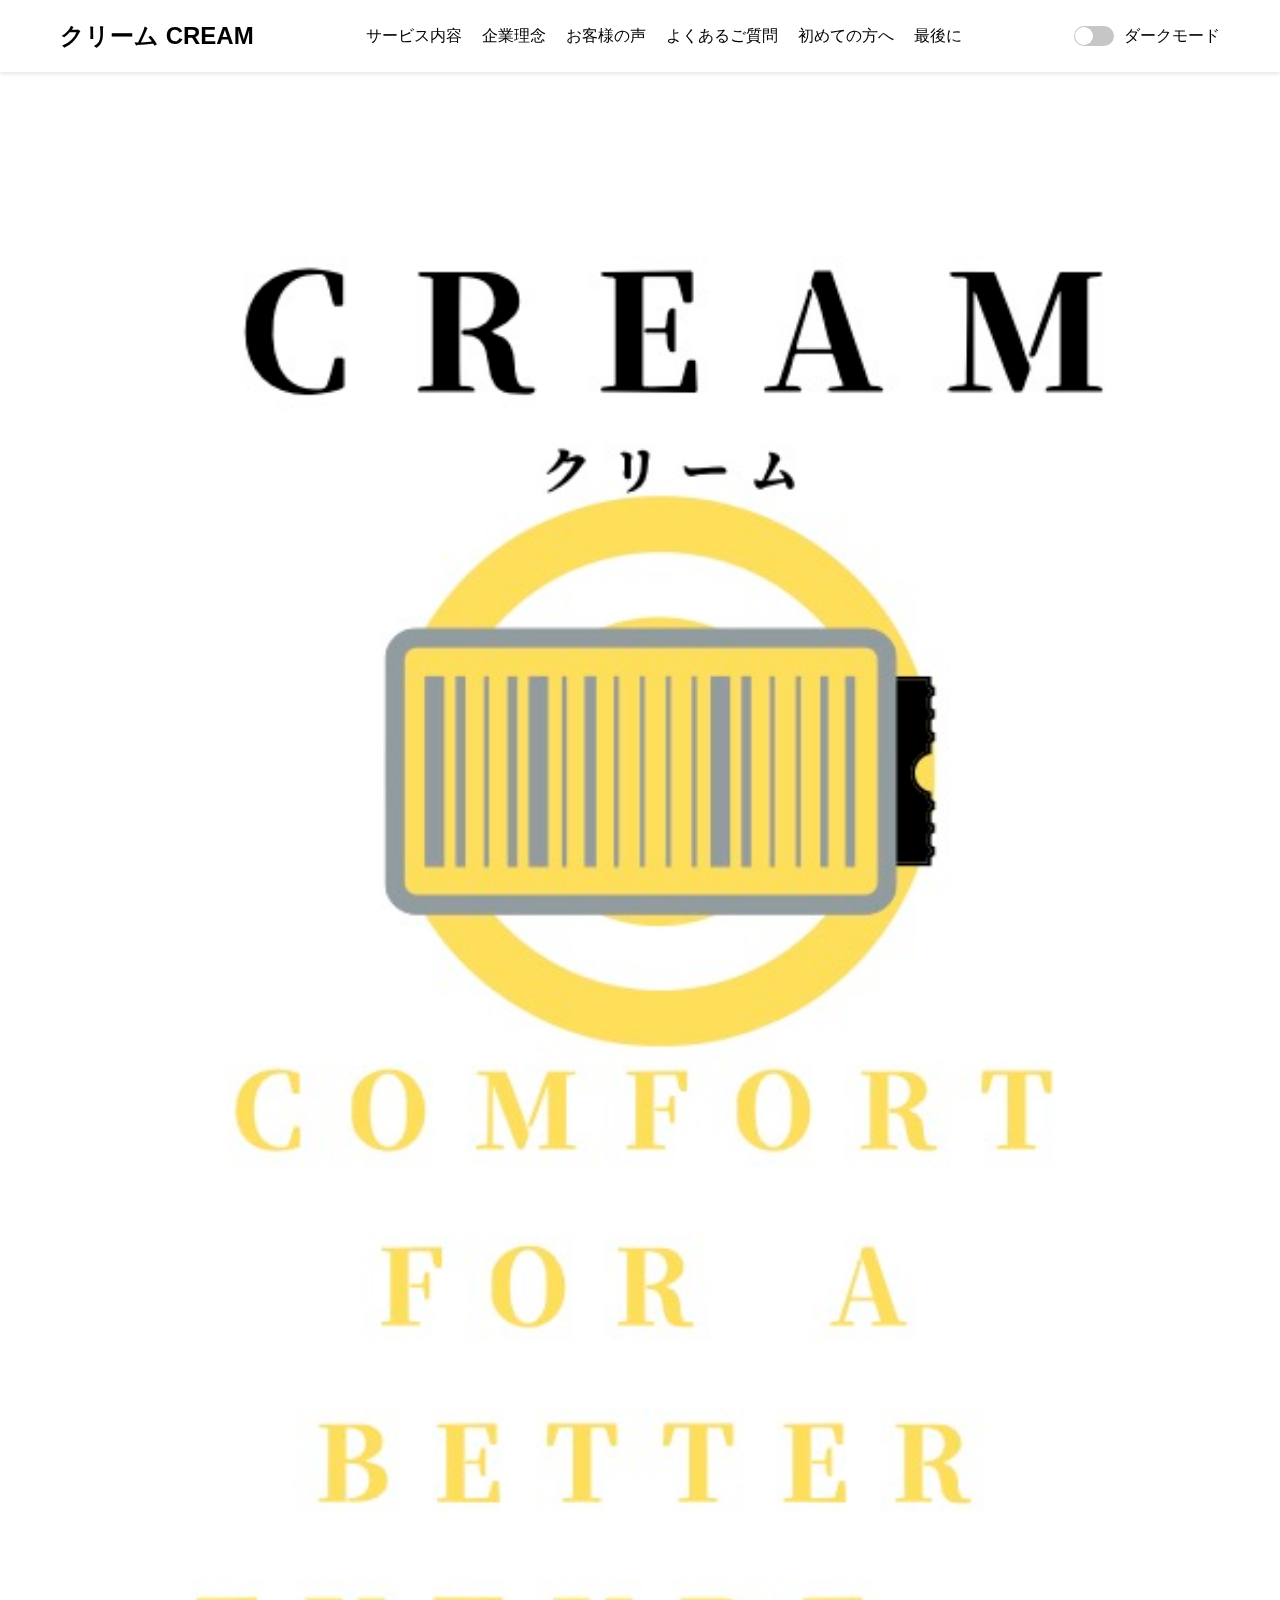
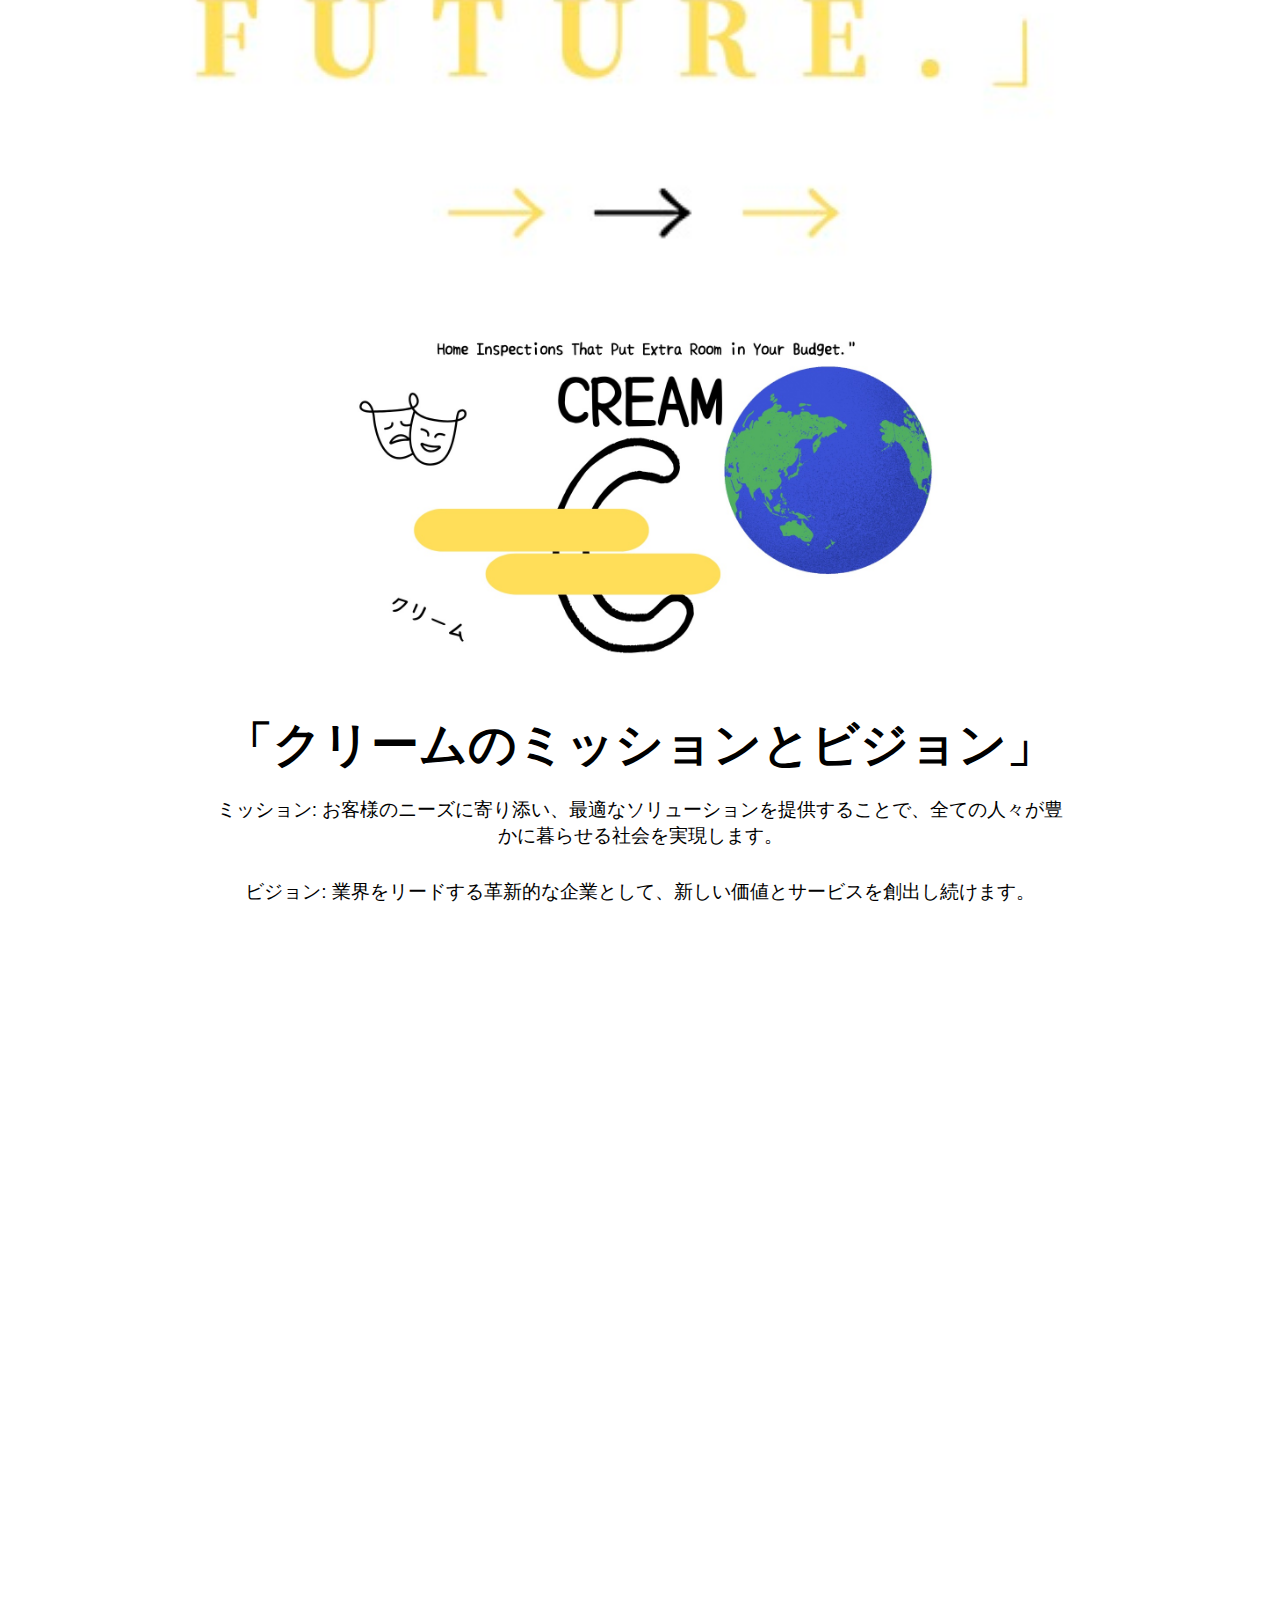
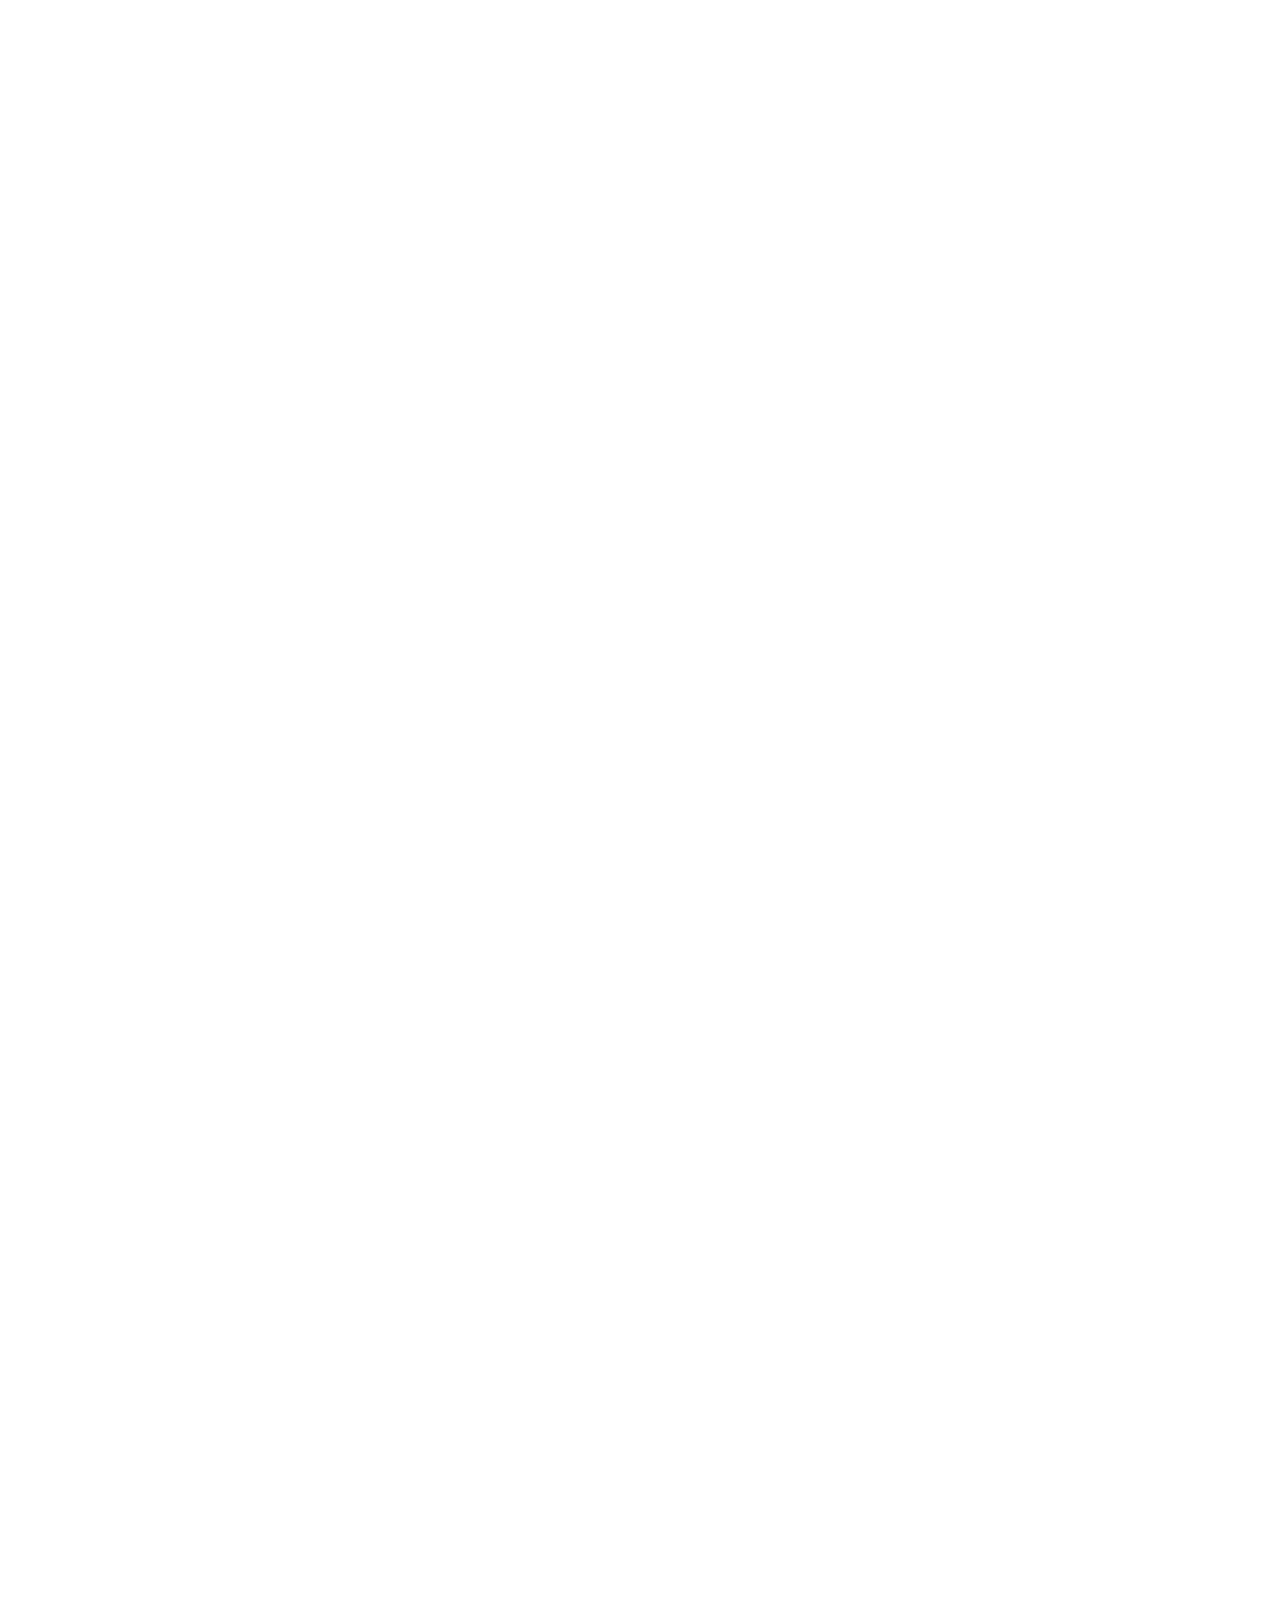
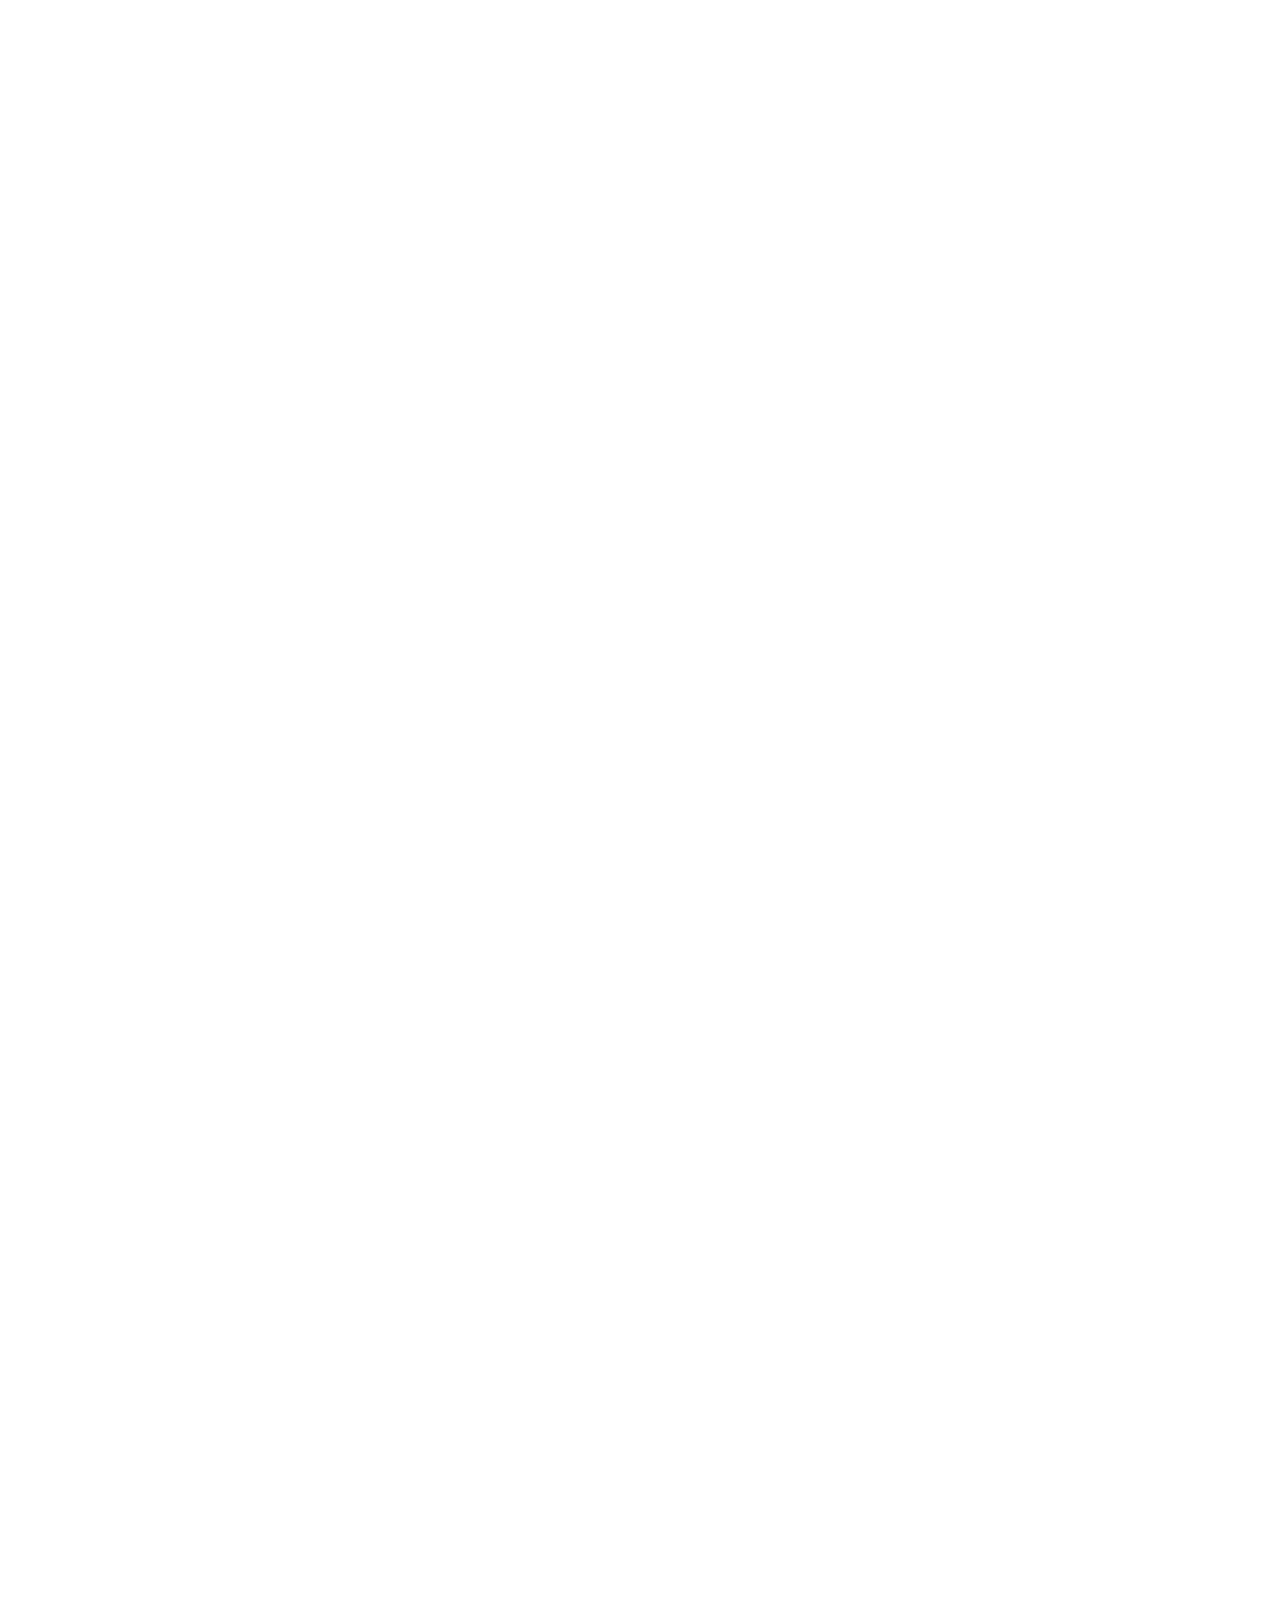
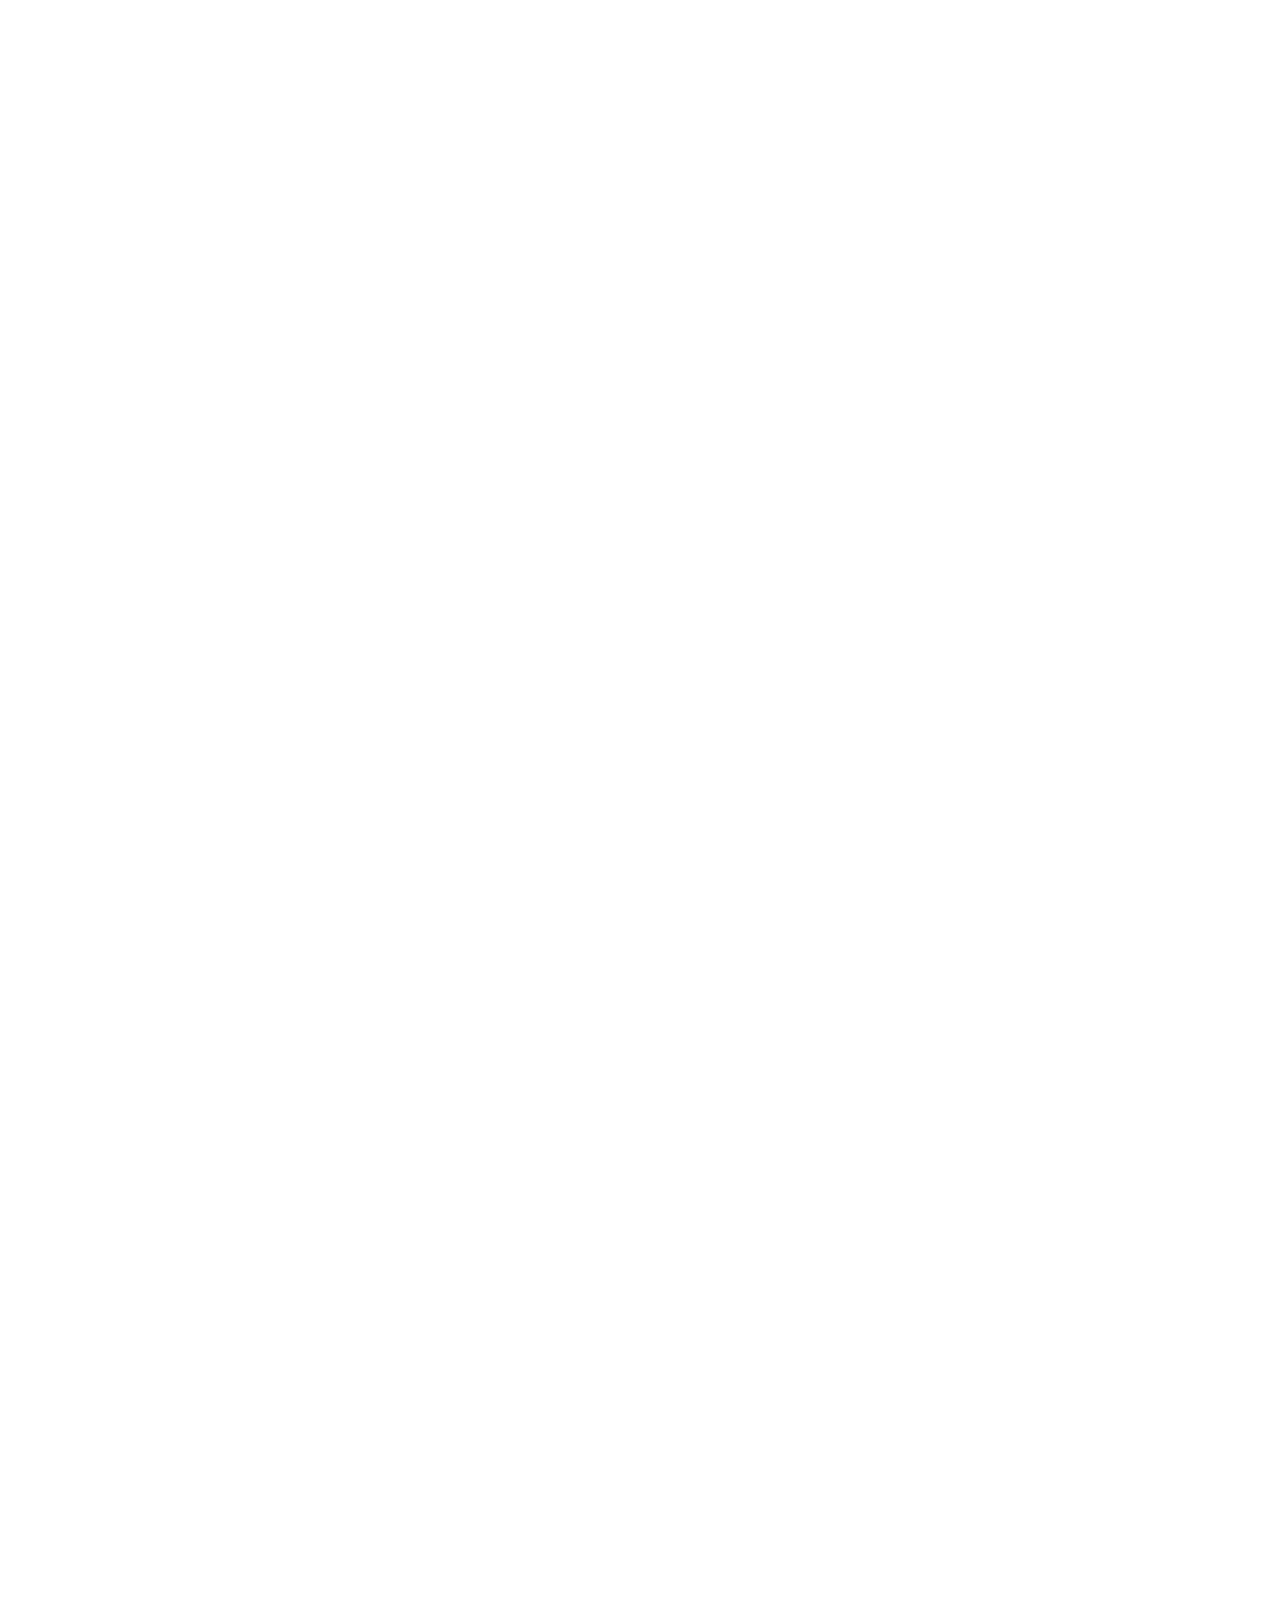
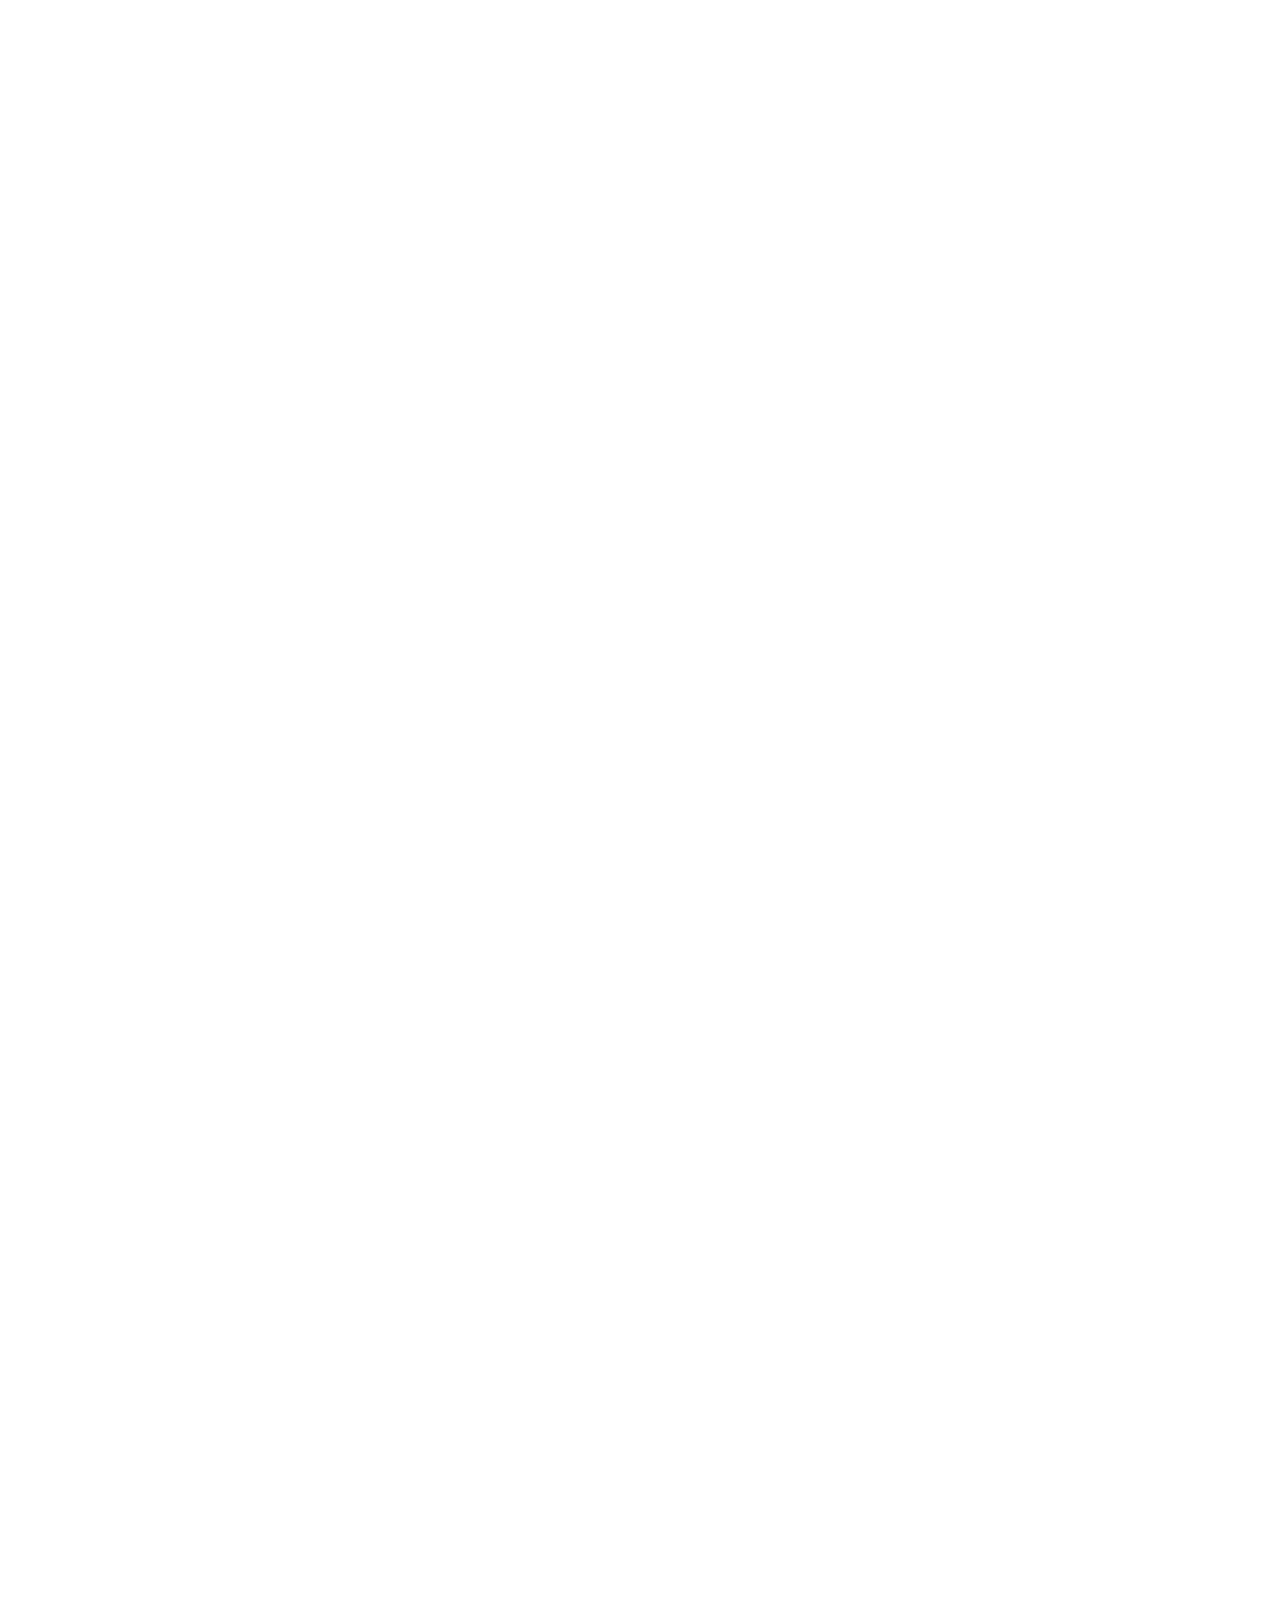
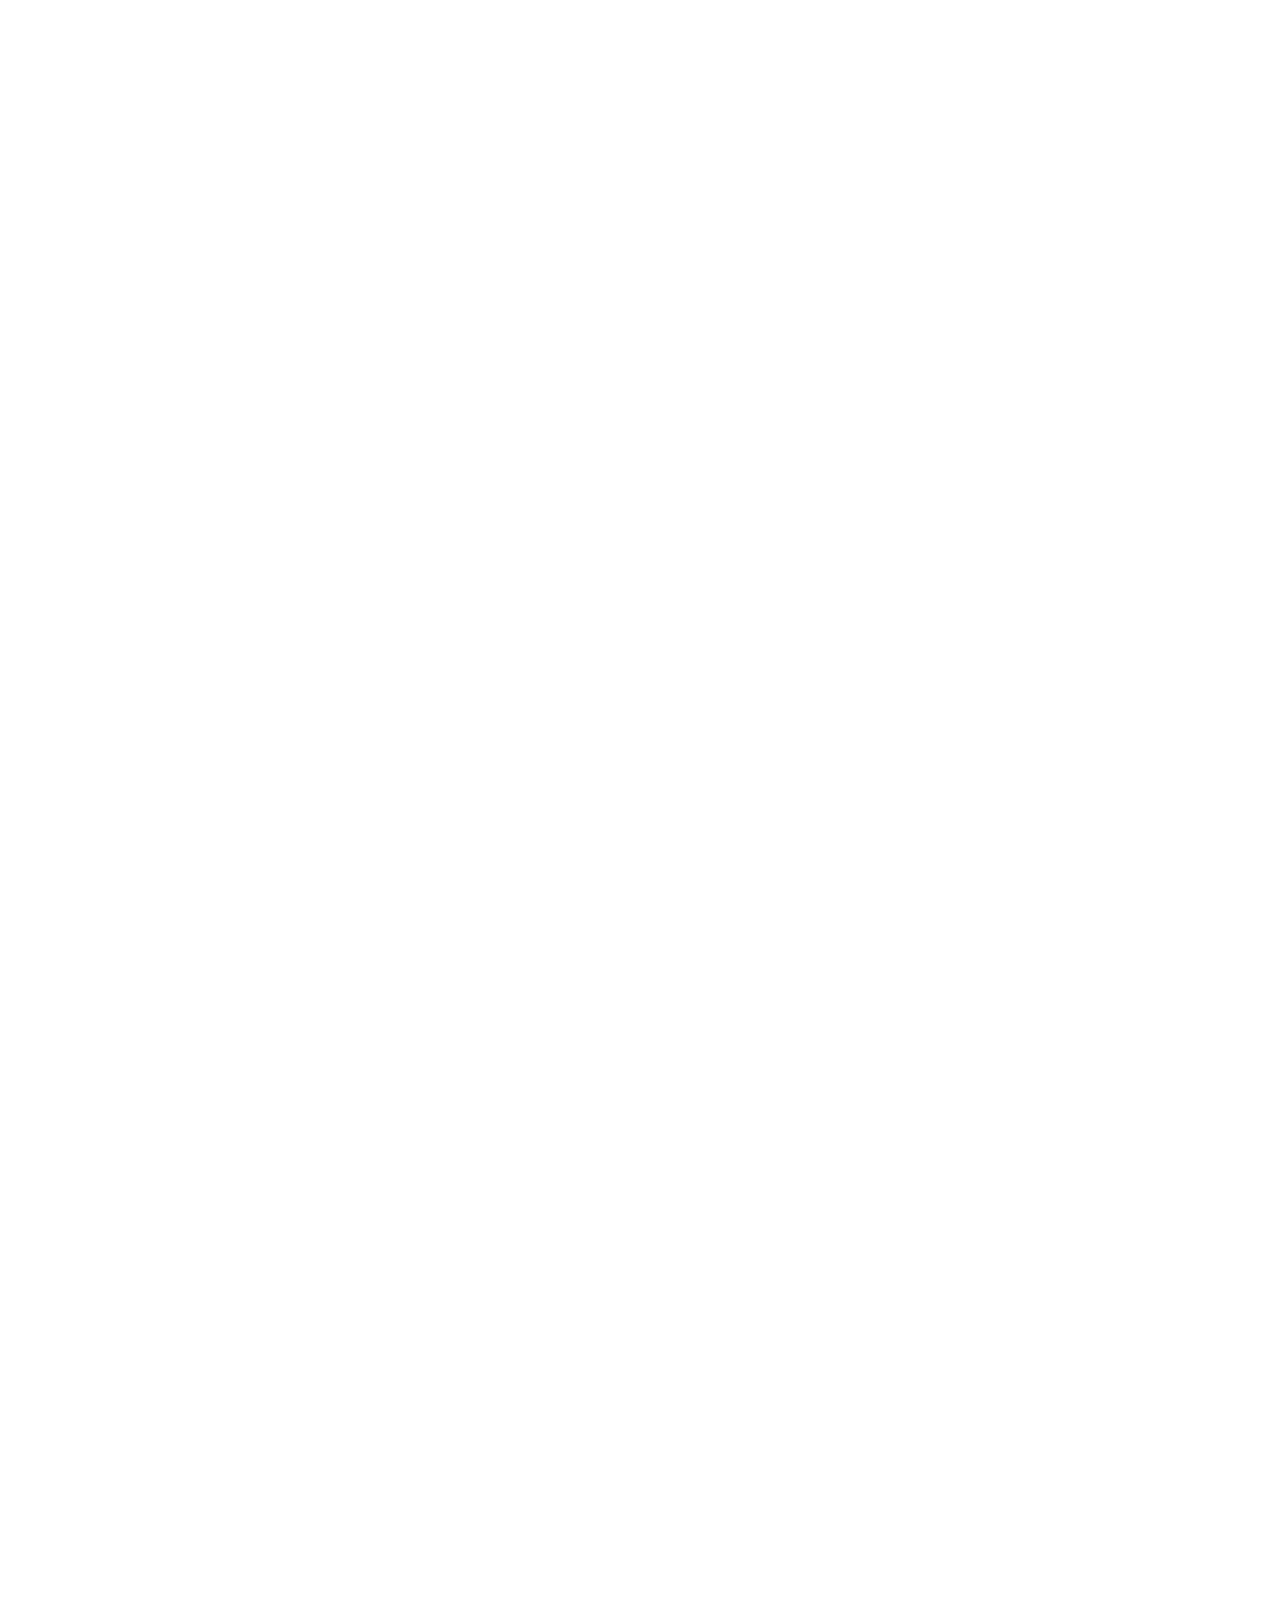
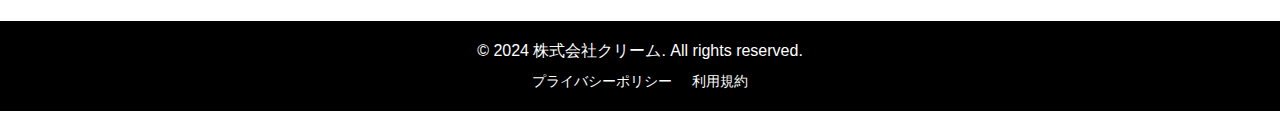
==== index.html @ 5f54b0e0 "Update index.html" ====
<!DOCTYPE html>
<html lang="ja">
<head>
    <meta charset="UTF-8">
    <meta name="viewport" content="width=device-width, initial-scale=1.0">
    <title>CREAM - クリーム</title>
    <!-- メインのCSS -->
    <link rel="stylesheet" href="css/styles.css">
    <!-- AOSライブラリのCSS -->
    <link href="https://cdn.jsdelivr.net/npm/aos@2.3.4/dist/aos.css" rel="stylesheet">
    <!-- SEOのためのメタタグ -->
    <meta name="description" content="株式会社クリームの公式ホームページ。火災保険申請代行、、営業代行、コールセンター事業を提供しています。">
    <meta name="keywords" content="クリーム, 火災保険, プレミアムウォーター, 営業代行, コールセンター">
</head>
<body>
    <!-- ヘッダー -->
    <header>
        <div class="header-container">
            <div class="logo">
                <a href="#top">
                    <span class="logo-line1">クリーム</span>
                    <span class="logo-line2">CREAM</span>
                </a>
            </div>
            <nav>
                <ul>
                    <li><a href="#services">サービス内容</a></li>
                    <li><a href="#philosophy">企業理念</a></li>
                    <li><a href="#testimonials">お客様の声</a></li>
                    <li><a href="#faq">よくあるご質問</a></li>
                    <li><a href="#first-time">初めての方へ</a></li>
                    <li><a href="#final">最後に</a></li>
                </ul>
            </nav>
            <!-- ハンバーガーメニュー -->
            <div class="hamburger" aria-label="メニューを開く" aria-expanded="false" role="button" tabindex="0">
                <span></span>
                <span></span>
                <span></span>
            </div>
            <!-- ダークモードトグル -->
            <div class="theme-switch">
                <input type="checkbox" id="theme-switch" aria-label="ダークモード切替">
                <label for="theme-switch">ダークモード</label>
            </div>
        </div>
    </header>

    <!-- ヒーローセクション (メインコンテナ外) -->
    <section class="hero" id="top" data-aos="fade-in">
        <!-- バナー画像 -->
        <div class="banner" data-aos="fade-down">
            <a href="#services">
                <img src="images/バナーHP.jpg" alt="バナー画像" loading="lazy">
            </a>
        </div>
        <div class="hero-content">
            <a href="#services">
                <img src="images/HP 会社について.jpg" alt="企業イメージ" usemap="#hero-links" loading="lazy" class="hero-image">
            </a>
            <map name="hero-links">
                <area shape="rect" coords="50,50,250,250" href="#services" alt="サービス">
                <!-- 必要に応じて他のエリアを追加 -->
            </map>
            <div class="hero-text">
                <h1>「クリームのミッションとビジョン」</h1>
                <p>ミッション: お客様のニーズに寄り添い、最適なソリューションを提供することで、全ての人々が豊かに暮らせる社会を実現します。</p>
                <p>ビジョン: 業界をリードする革新的な企業として、新しい価値とサービスを創出し続けます。</p>
                <!-- <a href="#contact" class="cta-button">お問い合わせ</a> -->
            </div>
        </div>
    </section>

    <!-- メインコンテンツ -->
    <main>
        <div class="container">
            <!-- イメージリンクセクション -->
            <section id="image-link-section" class="fade-in" data-aos="fade-up">
                <div class="image-link-container">
                    <a href="#services">
                        <img src="images/私達.png" alt="サービス内容見出し画像" loading="lazy" class="section-header-image">
                    </a>
                    <p>私達CREAM(クリーム)について。</p>
                </div>
            </section>

            <!-- 企業理念 -->
            <section id="philosophy" class="fade-in full-width-section" data-aos="fade-up">
                <div class="section-header">
                    <!-- <h2>企業理念</h2> -->
                </div>
                <div class="media-container">
                    <img src="images/企業cream クリーム.png" alt="企業理念詳細画像" class="detail-image" loading="lazy">
                    <div class="overlay-text">
                        <p>「誰も損をしない世界を作る」</p>
                    </div>
                    <p>私たちクリームは、「誰も損をしない世界を作る。」という企業理念のもと、お客様と社会に新しい価値を提供しています。
                        <br>多角的なサービス展開を通じて、お客様の課題を解決し、持続可能な社会の実現に貢献します。</p>
                </div>
            </section>

            <!-- サービス内容 -->
            <section id="services" class="fade-in full-width-section" data-aos="fade-up">
                <div class="section-header">
                    <h2>サービス内容</h2>
                    <img src="images/中.jpg" alt="サービス内容見出し画像" class="section-header-image">
                </div>
                <div class="services-container">
                    <!-- 火災保険申請代行 -->
                    <div class="service" data-aos="zoom-in" data-aos-delay="100">
                        <a href="#fire-insurance">
                            <img src="images/HP.jpg" alt="火災保険申請代行" class="detail-image" loading="lazy">
                        </a>
                        <h3><a href="#fire-insurance">火災保険申請代行</a></h3>
                        <p>火災保険の申請プロセスを全面的にサポートします。専門知識を持つスタッフが迅速かつ確実に申請手続きを行い、お客様の負担を軽減します。</p>
                        <a href="#fire-insurance" class="read-more">詳細を見る</a>
                    </div>
                    <!-- プレミアムウォーターサーバー販売 -->
                    <div class="service" data-aos="zoom-in" data-aos-delay="200">
                         <section id="video-section" class="fade-in" data-aos="fade-up">
                            <div class="section-header">
                                <h2>カピちゃん</h2>
                                <p>かぴぱらスープ</p>
                            </div>
                            <div class="video-container">
                                <video controls width="100%" poster="images/video-thumbnail.jpg">
                                    <source src="images/カピパラ湯.mp4" type="video/mp4">
                                    お使いのブラウザは動画をサポートしていません。
                                    <a href="images/カピパラ湯.mp4">こちらで癒されて下さい</a>
                                </video>
                            </div>
                        </section>
                        <h4>coming soon</h4>
                        <!-- <a href="#premium-water"> -->
                            <!-- <img src="images/premium banar.png" alt="プレミアムウォーターサーバー販売" class="detail-image" loading="lazy"> -->
                        <!-- </a> -->
                        <!-- <br><br><br><br><br><br><br><br><h3><a href="#premium-water">プレミアムウォーターサーバー販売</a></h3>
                        <p>高品質なウォーターサーバーを取り揃え、定期的な配送サービスを提供します。お客様のライフスタイルに合わせたプランをご用意しています。</p> -->
                        <!-- <a href="#premium-water" class="read-more">詳細を見る</a> -->
                    </div>
                    <!-- 営業代行 -->
                    <div class="service" data-aos="zoom-in" data-aos-delay="300">
                        <a href="#sales-agency">
                            <img src="images/cbf.png" alt="営業代行" class="detail-image" loading="lazy">
                        </a>
                        <h3><a href="#sales-agency">営業代行</a></h3>
                        <p>お客様の営業活動を代行し、効率的な営業戦略を提供します。専門的なアプローチで成果を最大化いたします。</p>
                        <a href="#sales-agency" class="read-more">詳細を見る</a>
                    </div>
                    <!-- コールセンター事業 -->
                    <div class="service" data-aos="zoom-in" data-aos-delay="400">
                        <a href="#call-center">
                            <img src="images/call.png" alt="コールセンター事業" class="detail-image" loading="lazy">
                        </a>
                        <h3><a href="#call-center">コールセンター事業</a></h3>
                        <p>お客様からの問い合わせやサポート依頼に迅速に対応するコールセンターサービスを提供しています。プロフェッショナルなスタッフが対応いたします。</p>
                        <a href="#call-center" class="read-more">詳細を見る</a>
                    </div>
                </div>
            </section>

            <!-- 各サービスの詳細セクション -->

            <!-- 火災保険申請代行 -->
            <section id="fire-insurance" class="service-detail fade-in" data-aos="fade-up">
                <div class="section-header">
                    <h2>火災保険申請代行</h2>
                </div>
                <div class="media-container">
                    <img src="images/火災.jpg" alt="火災保険申請代行" class="detail-image" loading="lazy">
                    <p class="service-description">火災保険の申請プロセスを全面的にサポートします。専門知識を持つスタッフが迅速かつ確実に申請手続きを行い、お客様の負担を軽減します。迅速な対応で安心を提供します。</p>
                </div>
                <!-- YouTube動画の埋め込み -->
                <div class="video-container">
                    <iframe class="detail-video" src="https://www.youtube.com/embed/動画ID" title="火災保険申請代行動画" frameborder="0" allow="accelerometer; autoplay; clipboard-write; encrypted-media; gyroscope; picture-in-picture" allowfullscreen></iframe>
                </div>
                <a href="#services" class="back-link">サービス一覧に戻る</a>
            </section>

            <!-- プレミアムウォーターサーバー販売 -->
            <section id="premium-water" class="service-detail fade-in" data-aos="fade-up">
                <div class="section-header">
                    <h2>coming soon </h2>
                    <!-- <img src="images/premium banar.png" alt="coming soon!!!" class="section-header-image"> -->
                </div>
                <div class="media-container">
                    <!-- <img src="images/サーバー２.png" alt="coming soon" class="detail-image" loading="lazy"> -->
                    <!-- <p>高品質なウォーターサーバーを取り揃え、定期的な配送サービスを提供します。お客様のライフスタイルに合わせたプランをご用意し、常に新鮮な水をお届けします。</p> -->
                </div>
                <a href="#services" class="back-link">サービス一覧に戻る</a>
            </section>

            <!-- 営業代行 -->
            <section id="sales-agency" class="service-detail fade-in" data-aos="fade-up">
                <div class="section-header">
                    <h2>営業代行</h2>
                    <!-- <img src="images/弁財 open.jpg" alt="営業代行見出し画像" class="section-header-image"> -->
                </div>
                <div class="media-container">
                    <img src="images/企業理念.png" alt="営業代行詳細" class="detail-image" loading="lazy">
                    <p>お客様の営業活動を代行し、効率的な営業戦略を提供します。市場調査から営業活動の実行まで、包括的なサポートでビジネスの成長を支援します。</p>
                </div>
                <a href="#services" class="back-link">サービス一覧に戻る</a>
            </section>
                        
            <!-- コールセンター事業 -->
            <section id="call-center" class="service-detail fade-in" data-aos="fade-up">
                <div class="section-header">
                    <h2>コールセンター事業</h2>
                    <img src="images/call.png" alt="コールセンター事業見出し画像" class="section-header-image">
                </div>
                <div class="media-container">
                    <img src="images/call2.jpg" alt="コールセンター事業詳細" class="detail-image" loading="lazy">
                    <p>お客様からの問い合わせやサポート依頼に迅速に対応するコールセンターサービスを提供しています。プロフェッショナルなスタッフが丁寧に対応し、顧客満足度の向上を図ります。</p>
                </div>
                <a href="#services" class="back-link">サービス一覧に戻る</a>
            </section>

            <!-- お客様の声 -->
            <!-- <section id="testimonials" class="fade-in" data-aos="fade-up">
                <div class="section-header">
                    <h2>お客様の声</h2>
                    <img src="images/弁財 openのコピー.jpg" alt="お客様の声見出し画像" class="section-header-image">
                </div>
                <div class="testimonials-container">
                    <div class="testimonial" data-aos="fade-right" data-aos-delay="100">
                        <p>「サービスが迅速でとても満足しています。クリームのおかげでスムーズに火災保険の申請ができました。」</p>
                        <span>- 山田 太郎</span>
                    </div>
                    <div class="testimonial" data-aos="fade-left" data-aos-delay="200">
                        <p>「スタッフの対応が丁寧で安心できました。ウォーターサーバーの設置もスムーズでした。」</p>
                        <span>- 佐藤 花子</span>
                    </div>
                    <div class="testimonial" data-aos="fade-right" data-aos-delay="300">
                        <p>「営業代行をお願いしてから、売上が大幅に向上しました。信頼できるパートナーです。」</p>
                        <span>- 鈴木 一郎</span>
                    </div>
                    <div class="testimonial" data-aos="fade-left" data-aos-delay="400">
                        <p>「コールセンターのサービスが素晴らしく、顧客対応がスムーズになりました。」</p>
                        <span>- 高橋 美咲</span>
                    </div>
                    <!-- 必要に応じて他の声を追加 -->
                <!-- </div>
            </section> --> 

            <!-- よくあるご質問 -->
            <section id="faq" class="fade-in" data-aos="fade-up">
                <div class="section-header">
                    <h2>よくあるご質問</h2>
                    <!-- <img src="images/弁財 open.jpg" alt="よくあるご質問見出し画像" class="section-header-image"> -->
                </div>
                <div class="faq-container">
                    <div class="faq-item accordion-item">
                        <button class="faq-question" aria-expanded="false">火災保険の申請にはどのくらい時間がかかりますか？</button>
                        <div class="faq-answer" aria-hidden="true">
                            <p>通常、申請から完了まで約2週間を見込んでいます。ただし、状況により異なる場合がありますので、詳しくはお問い合わせください。</p>
                        </div>
                    </div>
<!--                     <div class="faq-item accordion-item">
                        <button class="faq-question" aria-expanded="false">プレミアムウォーターの配送頻度はどれくらいですか？</button>
                        <div class="faq-answer" aria-hidden="true">
                            <p>お客様のご希望に応じて、週1回、2週間に1回など柔軟に対応いたします。ご利用状況に合わせて最適なプランをご提案します。</p>
                        </div> -->
                    </div>
                    <div class="faq-item accordion-item">
                        <button class="faq-question" aria-expanded="false">営業代行の費用はどのくらいですか？</button>
                        <div class="faq-answer" aria-hidden="true">
                            <p>営業代行の費用は、サービス内容や契約期間により異なります。具体的な見積もりはお問い合わせいただければご案内いたします。</p>
                        </div>
                    </div>
                    <div class="faq-item accordion-item">
                        <button class="faq-question" aria-expanded="false">コールセンターの対応時間は？</button>
                        <div class="faq-answer" aria-hidden="true">
                            <p>24時間365日対応可能です。お客様のニーズに合わせて柔軟に対応いたします。</p>
                        </div>
                    </div>
                    <!-- 必要に応じて他のFAQを追加 -->
                </div>
            </section>

            <!-- 初めての方へ -->
            <!-- <section id="first-time" class="fade-in" data-aos="fade-up">
                <div class="section-header">
                    <h2>初めての方へ</h2>
                    <img src="images/企業理念.png" alt="初めての方へ見出し画像" class="section-header-image">
                </div>
                <p>当社のサービスを初めてご利用いただく方へのご案内や特典情報をご紹介します。<a href="other-pages/first-time.html">詳細はこちら</a></p>
            </section> -->

            <!-- 最後に -->
            <section id="final" class="fade-in" data-aos="fade-up">
                <div class="section-header">
                    <h2>最後に</h2>
                    <img src="images/最後に.png" alt="最後に見出し画像" class="section-header-image">
                </div>
                <p>当社のサービスにご興味を持っていただきありがとうございます。ぜひお問い合わせください。</p>
                <br><a href="#contact" class="cta-button">お問い合わせはこちら</a>
            </section>

            <!-- お問い合わせ -->
            <section id="contact" class="fade-in" data-aos="fade-up">
                <div class="section-header">
                    <h2>お問い合わせ</h2>
                    <!-- <img src="images/弁財 openのコピー.jpg" alt="お問い合わせ見出し画像" class="section-header-image"> -->
                </div>
                <div class="contact-options">
                    <div class="contact-option">
                        <a href="https://instagram.com/your_profile" target="_blank" rel="noopener noreferrer">
                            <img src="images/インスタ.png" alt="Instagram DM" loading="lazy">
                            <p>Instagram DM</p>
                        </a>
                    </div>
                    <!-- <div class="contact-option">
                        <a href="https://line.me/ti/p/your_line_id" target="_blank" rel="noopener noreferrer">
                            <img src="images/line_icon.png" alt="LINE" loading="lazy">
                            <p>LINEでお問い合わせ</p>
                        </a>
                    </div> -->
                    <div class="contact-option">
                        <a href="mailto:cream.250.cream@gmail.com">
                            <img src="images/gmail.png" alt="Gmail" loading="lazy">
                            <p>Gmailでメール</p>
                        </a>
                    </div>
                </div>
                <!-- お問い合わせフォームの追加 -->
                <!-- PHPを使用する場合 -->
                <!-- <form action="submit_form.php" method="POST" class="contact-form">
                    <label for="name">お名前</label>
                    <input type="text" id="name" name="name" required>

                    <label for="email">メールアドレス</label>
                    <input type="email" id="email" name="email" required>

                    <label for="message">メッセージ</label>
                    <textarea id="message" name="message" rows="5" required></textarea>

                    <button type="submit" class="cta-button">送信</button>
                </form> -->
            </section>

            <!-- 会社概要（ページ下部） -->
            <section id="profile" class="fade-in" data-aos="fade-up">
                <div class="section-header">
                    <h2>会社概要</h2>
                    <img src="images/バナーHP.jpg" alt="会社概要見出し画像" class="section-header-image">
                </div>
                <div class="profile-content">
                    <img src="images/企業理念.png" alt="会社のイメージ" class="detail-image" loading="lazy">
                    <div class="profile-text">
                        <p>株式会社クリームは、「誰も損をしない世界を作る」を企業理念に、火災保険の申請代行、営業代行、コールセンター事業を提供しています。お客様に安心と信頼をお届けすることを使命とし、常に高品質なサービスを提供しています。</p>
                        <ul>
                            <a href="gaiyou.htm">会社概要</a>

                            <!-- <li><strong>会社名:</strong> クリーム</li>
                            <li><strong>所在地:</strong> 東京都港区〇〇1-2-3</li>
                            <li><strong>設立:</strong> 2024/12/31</li>
                            <li><strong>代表者:</strong> 代表取締役 中道　望</li>
                            <li><strong>事業内容:</strong> 火災保険申請代行、プレミアムウォーター販売、営業代行、コールセンター事業</li>
                            <li><strong>資本金:</strong> ¥3,000,000-</li> -->
                        </ul>
                    </div>
                </div>
            </section>
        </div>
    </main>

    <!-- スクロールトップボタン -->
    <button id="scroll-top" title="トップに戻る" aria-label="トップに戻る">↑</button>

    <!-- フッター -->
    <footer>
        <div class="container">
            <p>&copy; 2024 株式会社クリーム. All rights reserved.</p>
            <div class="footer-links">
                <a href="#privacy">プライバシーポリシー</a>
                <a href="#terms">利用規約</a>
            </div>
        </div>
    </footer>

    <!-- AOSライブラリのJavaScript -->
    <script src="https://cdn.jsdelivr.net/npm/aos@2.3.4/dist/aos.js"></script>
    <!-- メインのJavaScript -->
    <script src="js/scripts.js"></script>
</body>
</html>
---- css/styles.css ----
/* リセットCSS */
* {
    margin: 0;
    padding: 0;
    box-sizing: border-box;
}

/* ページ全体での横スクロールを防止 */
body {
    overflow-x: hidden;
    font-family: Arial, sans-serif;
    background-color: var(--background-color);
    color: var(--text-color);
}

/* ルート変数 */
:root {
    --primary-color: #FFD700; /* 黄色 */
    --secondary-color: #000000; /* 黒 */
    --background-color: #FFFFFF; /* 白 */
    --text-color: #000000; /* 黒 */
    --dark-background: #000000; /* 黒 */
    --dark-text: #FFFFFF; /* 白 */
}

/* ダークモード */
body.dark-mode {
    background-color: var(--dark-background);
    color: var(--dark-text);
}

/* メインコンテナ */
.container {
    max-width: 1200px;
    margin: 0 auto;
    padding: 0 20px;
}

/* ヘッダー */
header {
    background-color: var(--background-color);
    padding: 20px 0;
    position: fixed;
    width: 100%;
    top: 0;
    z-index: 1000;
    box-shadow: 0 2px 4px rgba(0, 0, 0, 0.1);
}

.header-container {
    display: flex;
    justify-content: space-between;
    align-items: center;
    max-width: 1200px;
    margin: 0 auto;
    padding: 0 20px;
}

.logo a {
    font-size: 1.5rem;
    font-weight: bold;
    color: var(--text-color);
    text-decoration: none;
}

nav ul {
    list-style: none;
    display: flex;
    gap: 20px;
}

nav li a {
    font-size: 1rem;
    color: var(--text-color);
    text-decoration: none;
}

.hamburger {
    display: none;
    flex-direction: column;
    cursor: pointer;
}

.hamburger span {
    width: 25px;
    height: 3px;
    background: var(--text-color);
    margin: 4px 0;
    transition: all 0.3s;
}

/* ハンバーガーメニューがアクティブな時 */
.hamburger.active span:nth-child(1) {
    transform: rotate(45deg) translate(5px, 5px);
}

.hamburger.active span:nth-child(2) {
    opacity: 0;
}

.hamburger.active span:nth-child(3) {
    transform: rotate(-45deg) translate(5px, -5px);
}

/* ナビゲーションメニュー */
nav ul.active {
    display: flex;
}

nav ul {
    transition: all 0.3s ease;
}

/* ダークモードトグル */
.theme-switch {
    display: flex;
    align-items: center;
    gap: 10px;
}

.theme-switch input {
    width: 40px;
    height: 20px;
    position: relative;
    -webkit-appearance: none;
    background: #c6c6c6;
    outline: none;
    border-radius: 20px;
    transition: background 0.3s;
    cursor: pointer;
}

.theme-switch input:checked {
    background: var(--primary-color);
}

.theme-switch input::before {
    content: '';
    position: absolute;
    width: 18px;
    height: 18px;
    border-radius: 50%;
    top: 1px;
    left: 1px;
    background: #fff;
    transition: transform 0.3s;
}

.theme-switch input:checked::before {
    transform: translateX(20px);
}

/* ヒーローセクション */
.hero {
    width: 100%;
    background-color: var(--background-color);
    padding-top: 80px; /* ヘッダーの高さに合わせる */
    box-sizing: border-box;
}

.banner {
    width: 100%;
    overflow: hidden;
}

.banner img {
    width: 100vw;
    height: auto; /* 高さを自動調整 */
    display: block;
}

.hero-content {
    display: flex;
    flex-direction: column;
    align-items: center;
    padding: 20px;
    position: relative;
}

.hero-image {
    width: 100%;
    max-width: 600px; /* 最大幅を制限 */
    height: auto;
    object-fit: cover;
    border-radius: 10px;
    margin-bottom: 20px;
}

.hero-text {
    text-align: center;
    color: var(--text-color);
    padding: 20px;
    background: rgba(255, 255, 255, 0.8);
    border-radius: 10px;
    width: 100%;
    max-width: 900px;
}

body.dark-mode .hero-text {
    background: rgba(0, 0, 0, 0.8);
}

.hero-text h1 {
    font-size: 3rem;
    margin-bottom: 20px;
}

.hero-text p {
    font-size: 1.2rem;
    margin-bottom: 30px;
}

.cta-button {
    padding: 10px 20px;
    background: var(--primary-color);
    color: var(--background-color);
    border: none;
    border-radius: 5px;
    cursor: pointer;
    transition: background 0.3s;
    text-decoration: none;
}

.cta-button:hover {
    background: #FFB800; /* 明るい黄色に変更 */
}

/* セクションスタイル */
section {
    padding: 80px 20px;
    margin-top: 20px;
}

/* セクション見出し画像 */
.section-header-image {
    width: 100%;
    max-width: 500px; /* 最大幅を制限 */
    height: auto;
    border-radius: 2%;
    margin: 8px auto;
    display: block;
}

.section p  {
    font-size: 10px;
    color: yellow;
}

/* 詳細内容画像 */
.detail-image {
    width: 100%;
    max-width: none;
    height: auto;
    border-radius: 0;
    margin: 0;
    display: block;
}

/* イメージリンクセクション */
.image-link-container {
    text-align: center;
}

.image-link-container p {
    font-size: 2rem;
    color: var(--text-color);
}

.image-link-container img {
    width: 100%;
    max-width: none;
    height: auto;
    border-radius: 5px;
    margin: 15px auto;
    display: block;
}

/* フル幅セクション */
.full-width-section {
    position: relative;
    left: 50%;
    right: 50%;
    margin-left: -50vw;
    margin-right: -50vw;
    width: 100vw;
    padding: 0;
    background-color: var(--background-color);
}

/* オーバーレイテキスト */
.overlay-text {
    position: absolute;
    top: 50%;
    left: 50%;
    transform: translate(-50%, -50%);
    background: rgba(255, 255, 255, 0.6); /* 半透明の背景 */
    padding: 10px 20px;
    border-radius: 5px;
    font-size: 1.2rem;
    color: var(--text-color);
}

body.dark-mode .overlay-text {
    background: rgba(0, 0, 0, 0.6);
    color: var(--dark-text);
}

/* メディアコンテナ */
.media-container {
    position: relative;
    text-align: center;
    margin-bottom: 20px;
}

/* サービスセクション */
.services-container {
    display: flex;
    flex-wrap: wrap;
    gap: 20px;
}

.service {
    flex: 1 1 calc(50% - 20px);
    background: #f9f9f9;
    padding: 20px;
    border-radius: 10px;
    text-align: center;
    transition: transform 0.3s;
    display: flex;
    flex-direction: column;
    align-items: center;
}

.service:hover {
    transform: translateY(-10px);
}

.service img {
    width: 100%;
    height: auto;
    border-radius: 5px;
    margin-bottom: 15px;
}

.service h3 {
    margin: 15px 0;
    font-size: 1.5rem;
}

.service h3 a {
    color: var(--text-color);
    text-decoration: none;
}

.service p {
    flex-grow: 1;
    font-size: 1rem;
    color: var(--text-color);
    margin-bottom: 15px;
}

.read-more {
    display: inline-block;
    margin-top: 10px;
    color: var(--primary-color);
    font-weight: bold;
    text-decoration: none;
}

.read-more:hover {
    text-decoration: underline;
}

/* 各サービスの詳細セクション */
.service-detail {
    padding: 60px 20px;
}

.service-detail h2 {
    font-size: 2rem;
    margin-bottom: 20px;
}

.back-link {
    display: inline-block;
    margin-top: 20px;
    color: var(--primary-color);
    font-weight: bold;
    text-decoration: none;
}

.back-link:hover {
    text-decoration: underline;
}

/* お客様の声セクション */
.testimonials-container {
    display: flex;
    flex-direction: column;
    gap: 20px;
}

.testimonial {
    background: #f1f1f1;
    padding: 20px;
    border-radius: 5px;
}

.testimonial p {
    font-style: italic;
    margin-bottom: 10px;
}

.testimonial span {
    display: block;
    text-align: right;
    font-weight: bold;
}

/* FAQセクション */
.faq-container {
    max-width: 800px;
    margin: 0 auto;
}

.faq-item {
    border-bottom: 1px solid #ddd;
    padding: 10px 0;
}

.faq-question {
    background: none;
    border: none;
    width: 100%;
    text-align: left;
    font-size: 1.1rem;
    cursor: pointer;
    padding: 10px 0;
    position: relative;
    transition: color 0.3s;
    color: var(--text-color);
}

.faq-question::after {
    content: '+';
    position: absolute;
    right: 0;
    top: 50%;
    transform: translateY(-50%);
    font-size: 1.5rem;
}

.faq-question.active::after {
    content: '-';
}

.faq-answer {
    max-height: 0;
    overflow: hidden;
    transition: max-height 0.3s ease;
}

.faq-answer p {
    padding: 10px 0;
    color: var(--text-color);
}

/* お問い合わせセクション */
.contact-options {
    display: flex;
    gap: 20px;
    justify-content: center;
    flex-wrap: wrap;
    margin-bottom: 30px;
}

.contact-option {
    text-align: center;
}

.contact-option img {
    width: 50px;
    height: 50px;
    margin-bottom: 10px;
}

.contact-option p {
    margin-top: 10px;
    font-size: 1rem;
    color: var(--text-color);
}

/* お問い合わせフォーム */
.contact-form {
    display: flex;
    flex-direction: column;
    gap: 15px;
    max-width: 600px;
    margin: 0 auto;
}

.contact-form label {
    font-weight: bold;
    color: var(--text-color);
}

.contact-form input,
.contact-form textarea {
    padding: 10px;
    border: 1px solid #ccc;
    border-radius: 5px;
    font-size: 1rem;
    width: 100%;
}

.contact-form button {
    align-self: flex-start;
}

.contact-form button.cta-button {
    padding: 10px 20px;
    background: var(--primary-color);
    color: var(--background-color);
    border: none;
    border-radius: 5px;
    cursor: pointer;
    transition: background 0.3s;
    text-decoration: none;
}

.contact-form button.cta-button:hover {
    background: #FFB800; /* 明るい黄色に変更 */
}

/* 会社概要セクション */
.profile-content {
    display: flex;
    flex-wrap: wrap;
    gap: 20px;
    align-items: center;
}

.profile-content img {
    width: 100%;
    max-width: 400px;
    height: auto;
    border-radius: 5px;
}

.profile-text {
    flex: 1;
    color: var(--text-color);
}

.profile-text ul {
    list-style: none;
    margin-top: 10px;
}

.profile-text li {
    margin-bottom: 5px;
}

/* スクロールトップボタン */
#scroll-top {
    position: fixed;
    bottom: 30px;
    right: 30px;
    background: var(--primary-color);
    color: var(--background-color);
    border: none;
    padding: 10px 15px;
    border-radius: 50%;
    cursor: pointer;
    display: none;
    font-size: 1.2rem;
    z-index: 1000;
    transition: background 0.3s;
}

#scroll-top:hover {
    background: #FFB800; /* 明るい黄色に変更 */
}

body.scrolled #scroll-top {
    display: block;
}

/* フッター */
footer {
    background: var(--secondary-color); /* 黒 */
    color: #fff;
    padding: 20px 0;
    text-align: center;
}

.footer-links {
    margin-top: 10px;
    display: flex;
    justify-content: center;
    gap: 20px;
}

.footer-links a {
    color: #fff;
    font-size: 0.9rem;
    text-decoration: none;
}

.footer-links a:hover {
    text-decoration: underline;
}

/* レスポンシブデザイン */
@media (max-width: 1200px) {
    .services-container {
        flex: 1 1 calc(50% - 20px);
    }

    .profile-content {
        flex-direction: column;
        align-items: center;
    }

    .section-header-image {
        max-width: 600px; /* 見出し画像の最大幅を縮小 */
        margin: 10px auto;
    }
}

@media (max-width: 768px) {
    .services-container {
        flex-direction: column;
    }

    nav ul {
        display: none;
        flex-direction: column;
        background: var(--background-color);
        position: absolute;
        top: 60px;
        right: 20px;
        width: 200px;
        box-shadow: 0 2px 4px rgba(0, 0, 0, 0.1);
        padding: 20px;
    }

    nav ul.active {
        display: flex;
    }

    .hamburger {
        display: flex;
    }

    .service {
        flex: 1 1 100%;
    }

    .hero-content {
        padding: 10px;
    }

    .hero-text {
        padding: 10px;
        width: 100%;
        max-width: none;
    }

    .hero-text h1 {
        font-size: 2rem;
    }

    .hero-text p {
        font-size: 1rem;
    }

    .service img {
        max-width: 100%;
    }

    .profile-content {
        flex-direction: column;
    }

    .profile-content img {
        max-width: 100%;
    }

    /* バナー画像の調整 */
    .banner {
        padding: 0 10px;
    }

    /* セクション見出し画像のマージン調整 */
    .section-header-image {
        margin: 10px auto;
        max-width: 100%; /* 見出し画像の幅を100%に */
    }

    /* 詳細内容画像のマージン調整 */
    .detail-image {
        max-width: 100%;
    }

    /* フル幅セクション */
    .full-width-section {
        margin-left: -10px; /* 必要に応じて調整 */
        margin-right: -10px;
        width: calc(100vw + 20px);
        padding: 0; /* パディングを調整 */
    }

    /* YouTube iframeのレスポンシブ対応 */
    .video-container {
        position: relative;
        padding-bottom: 56.25%; /* 16:9 アスペクト比 */
        padding-top: 25px;
        height: 0;
    }

    .video-container iframe {
        position: absolute;
        top: 0;
        left: 0;
        width: 100%;
        height: 100%;
        border: 0;
    }

    /* フォントサイズの調整 */
    .service-description,
    .faq-answer p {
        font-size: 0.9rem;
    }
}
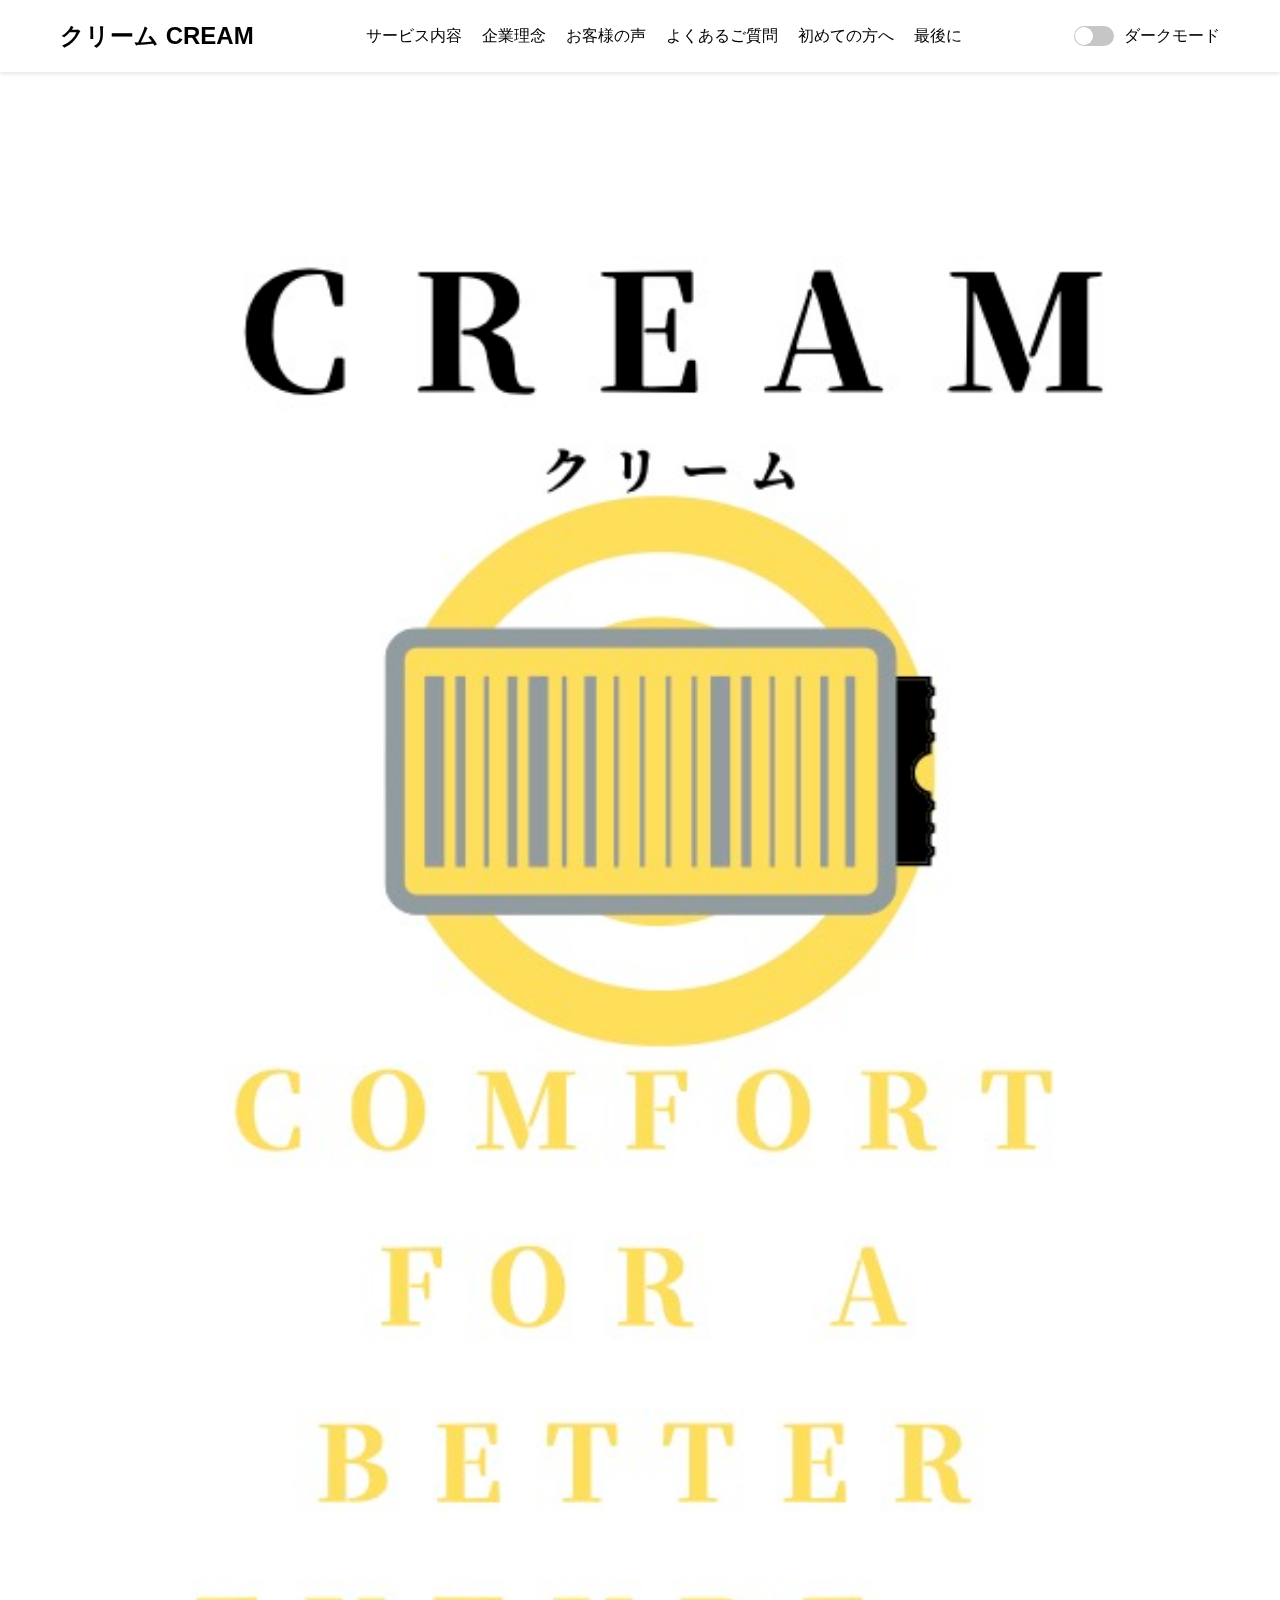
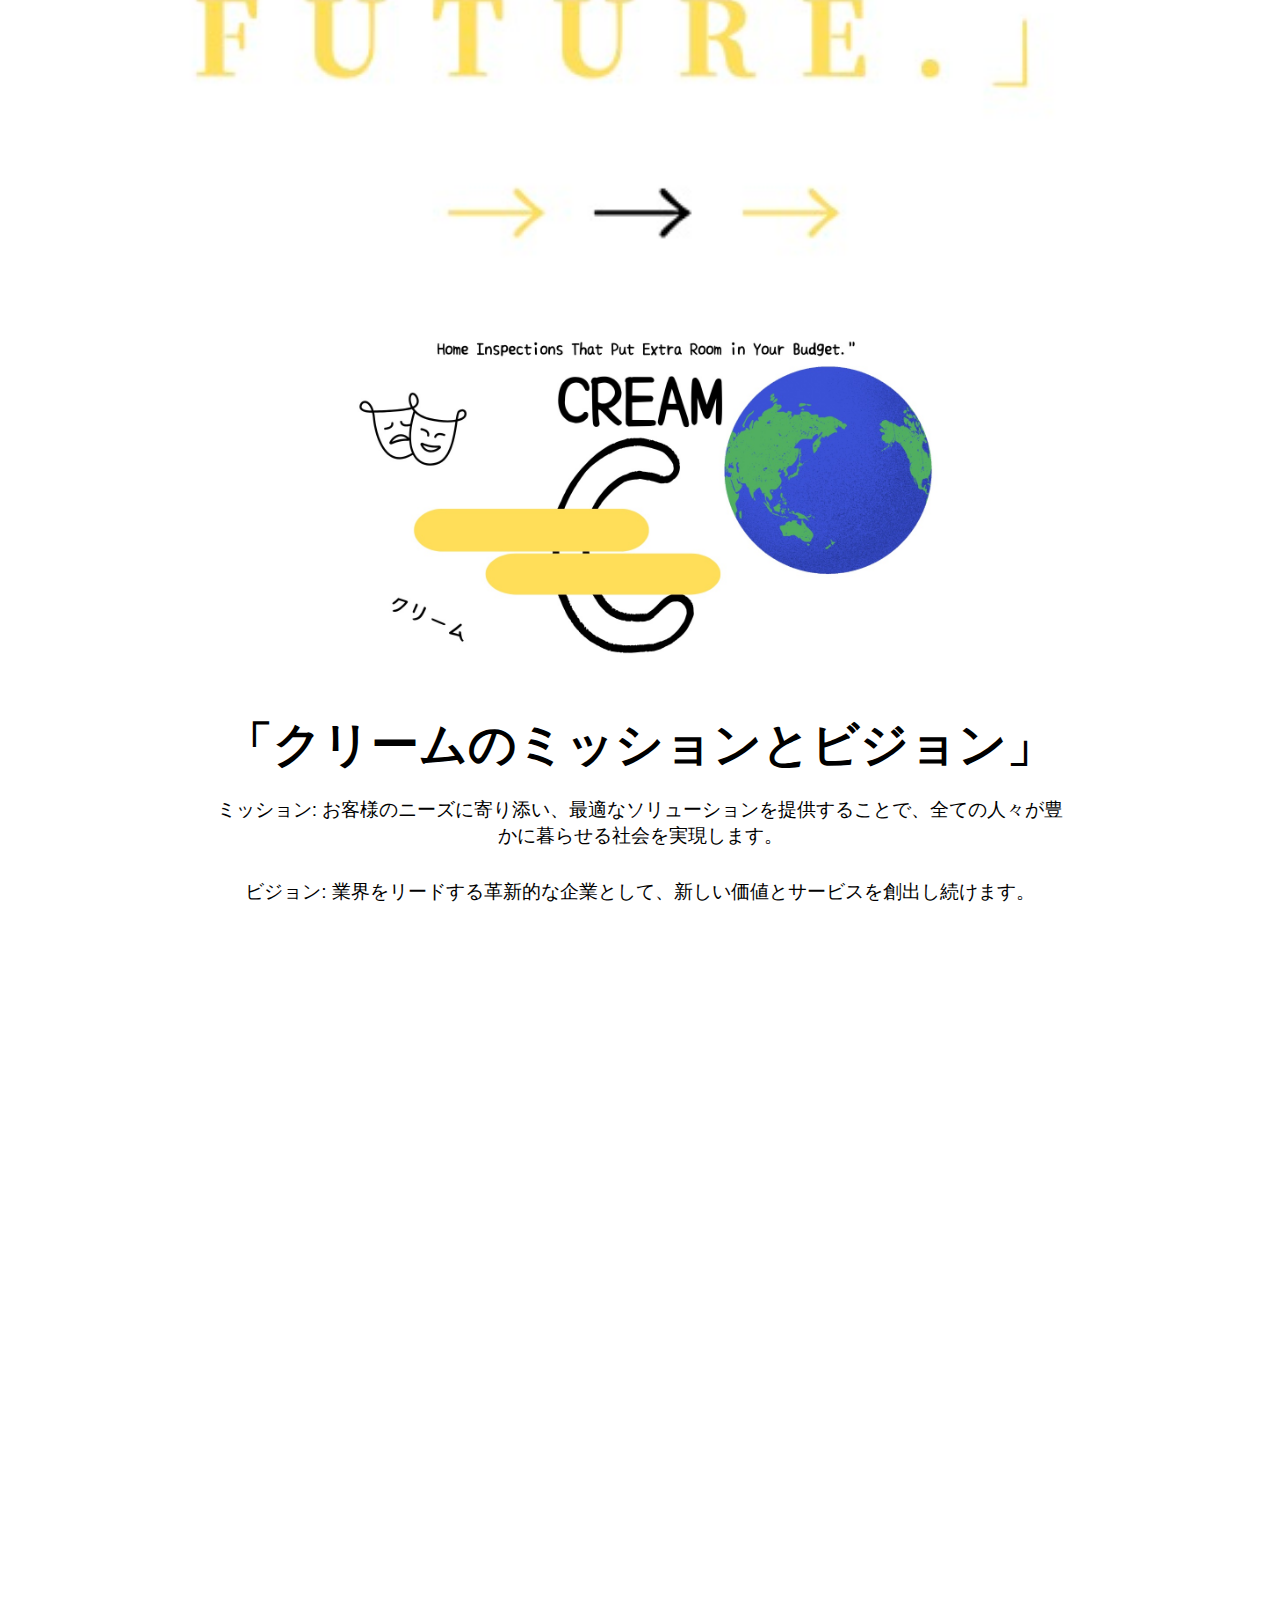
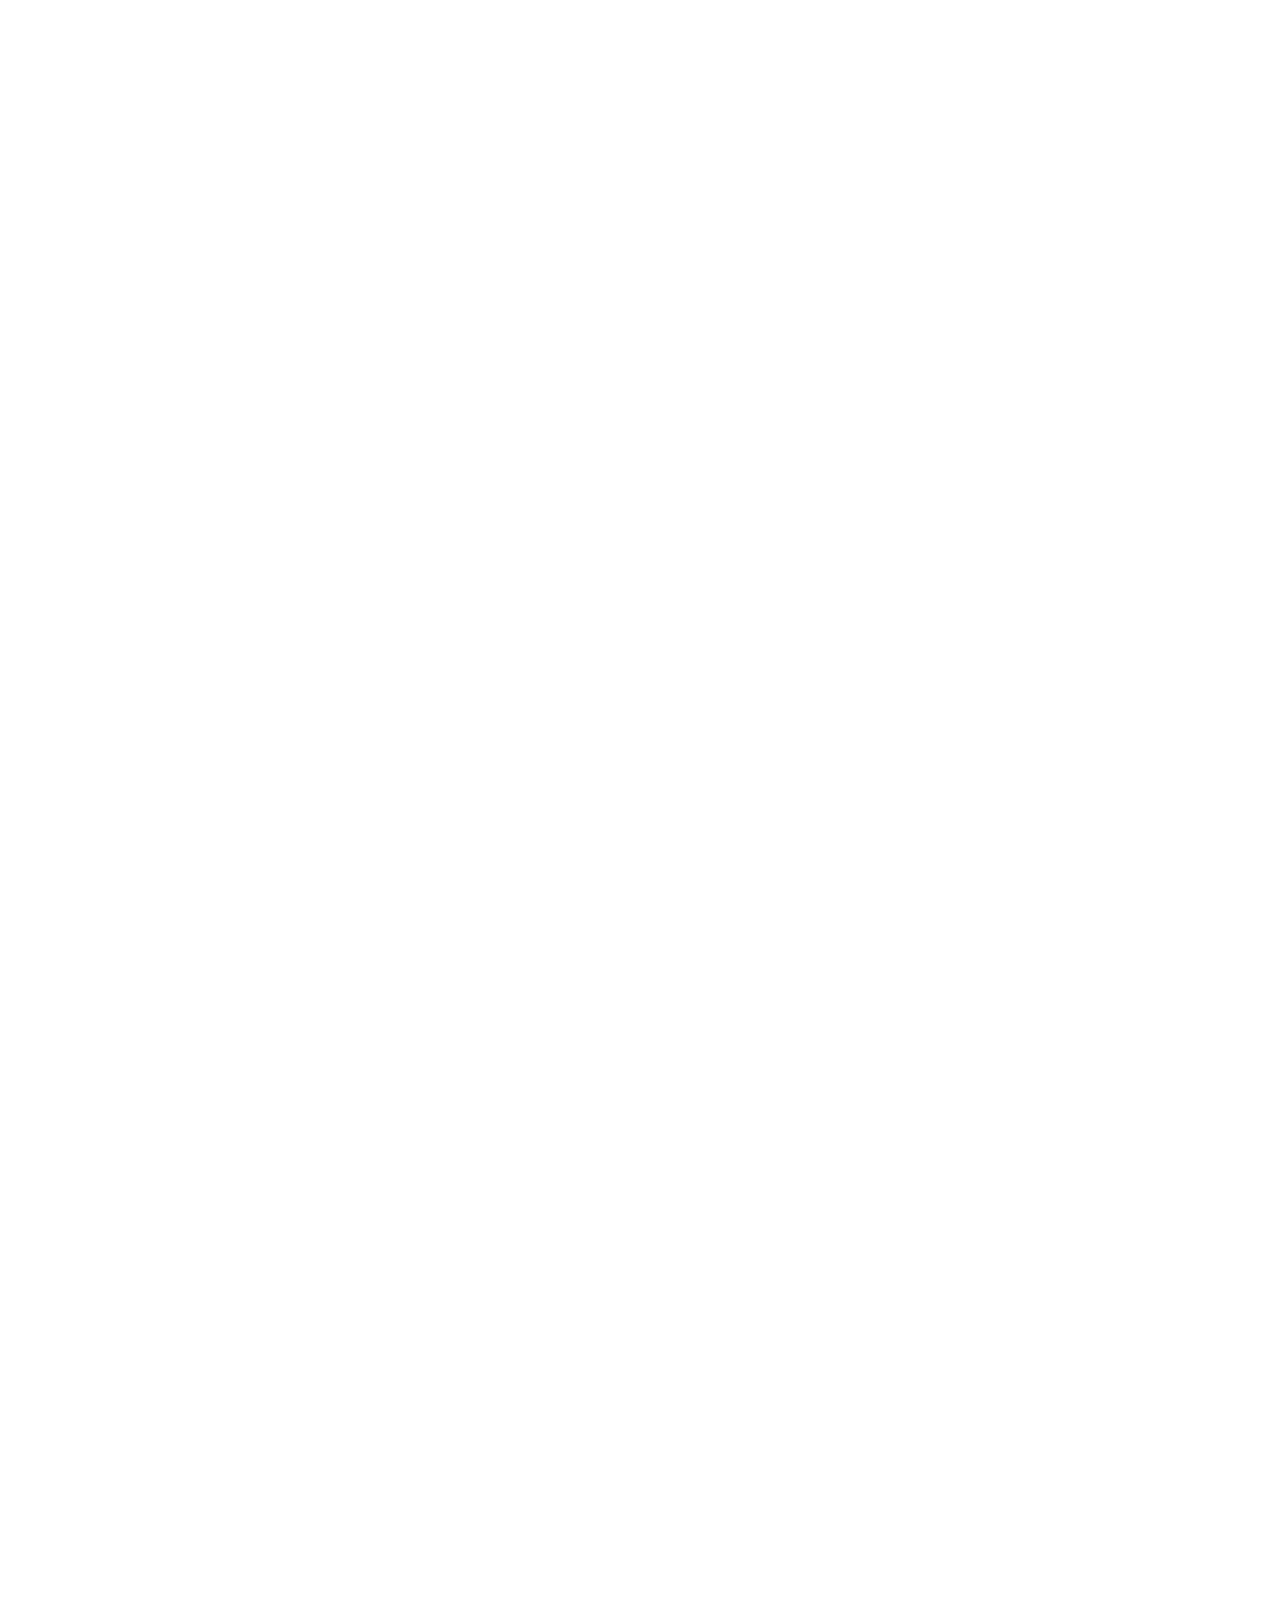
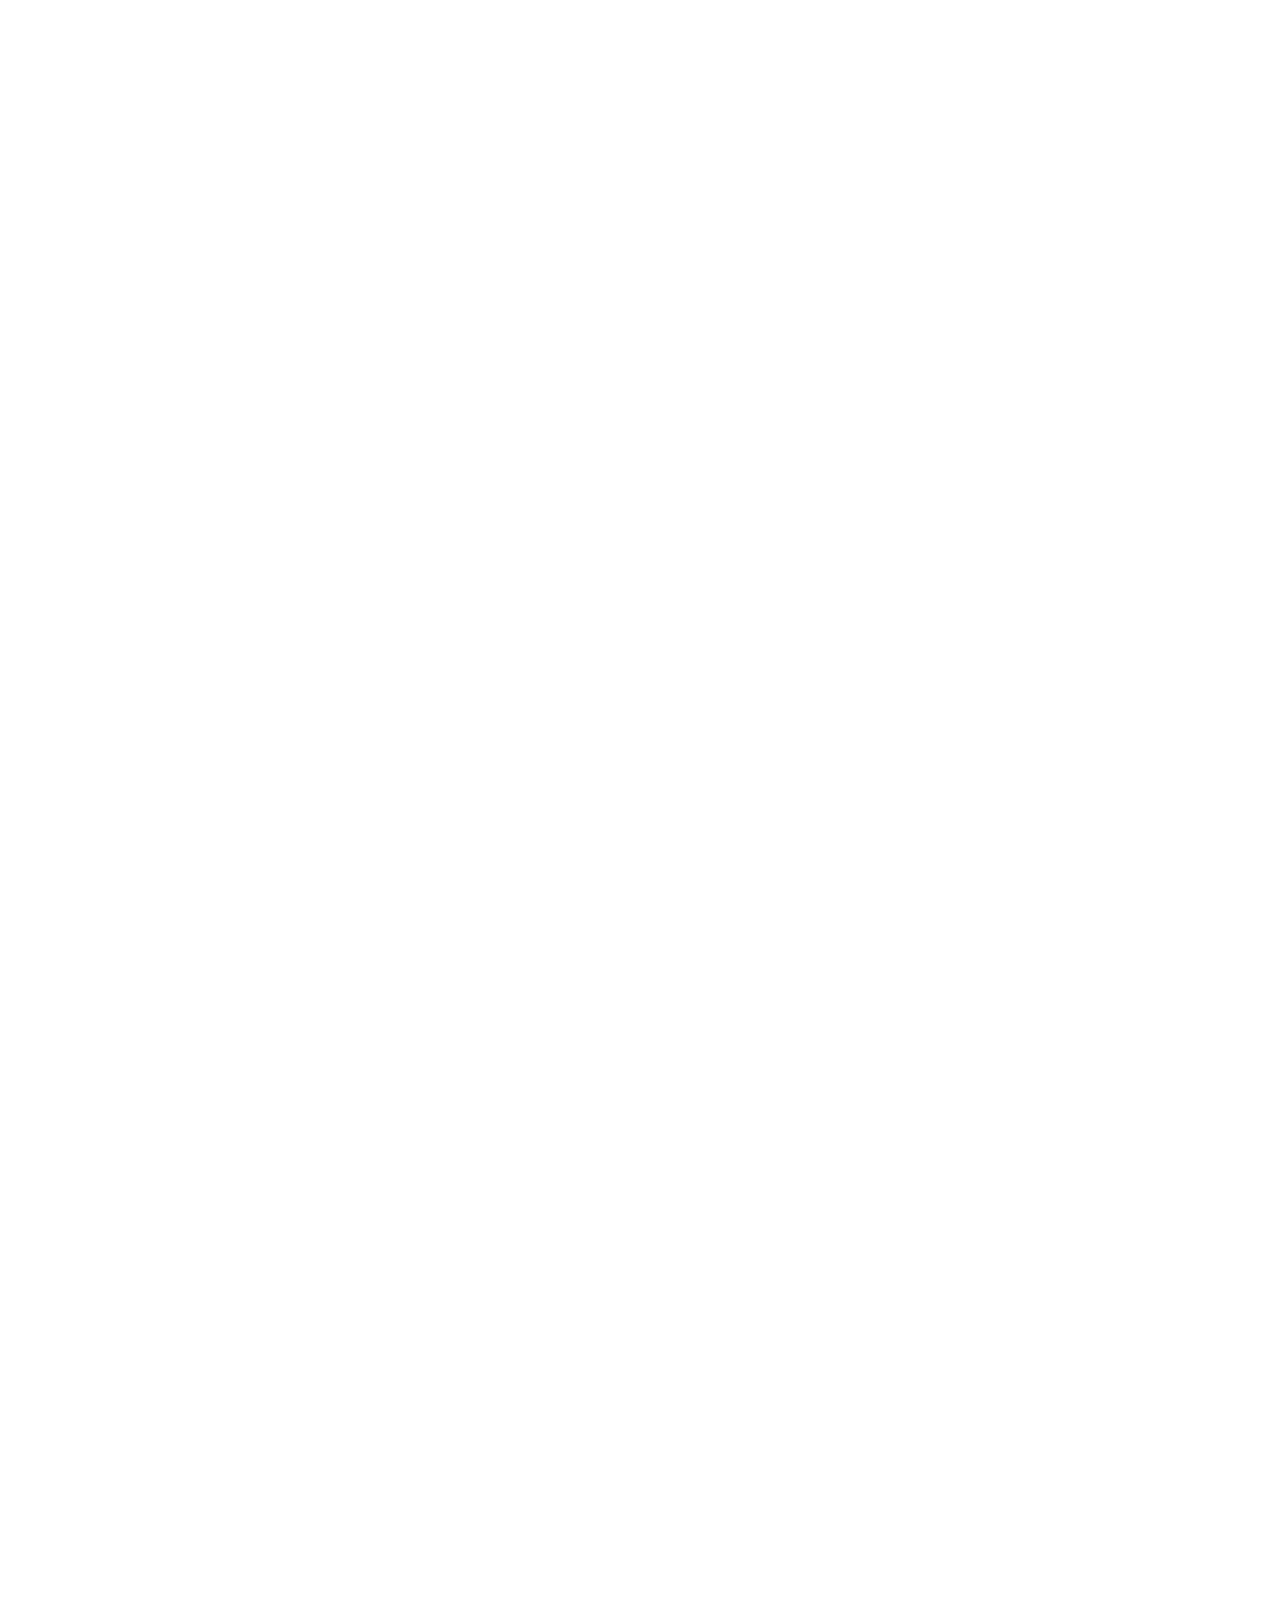
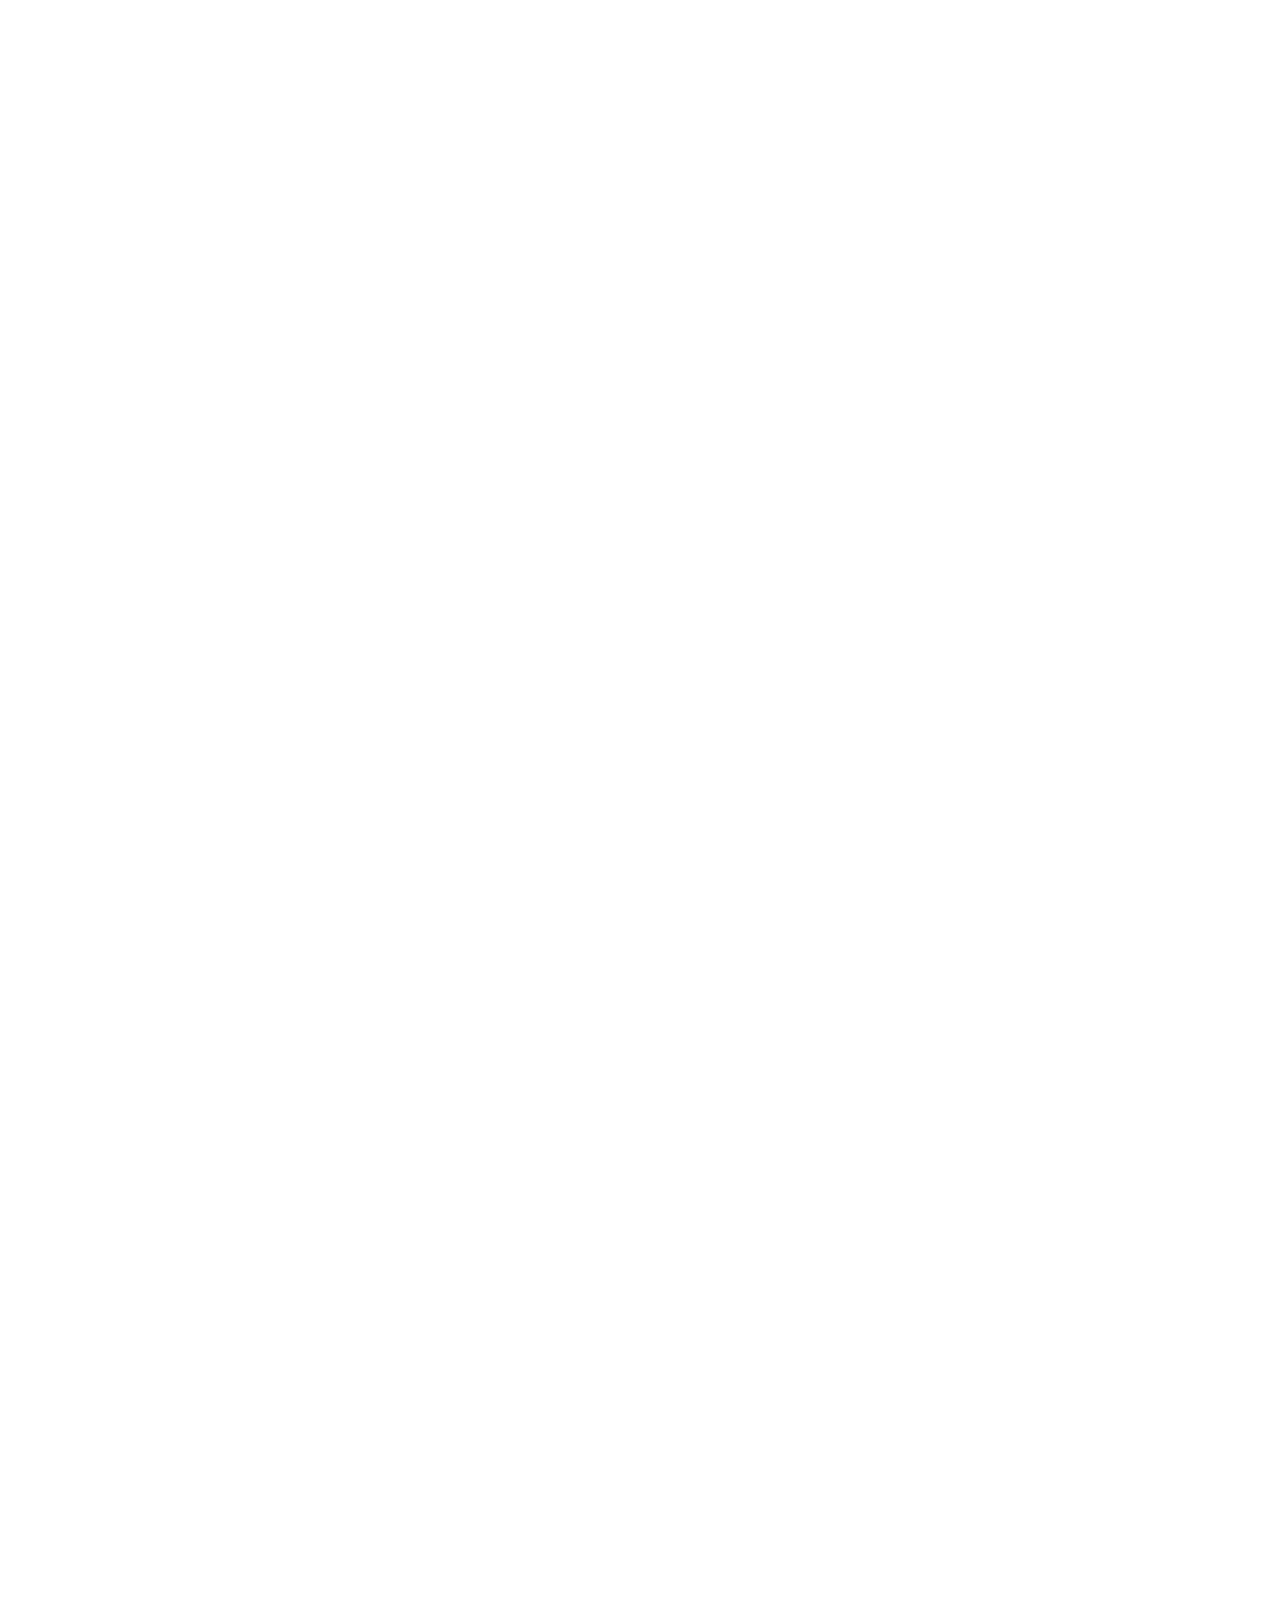
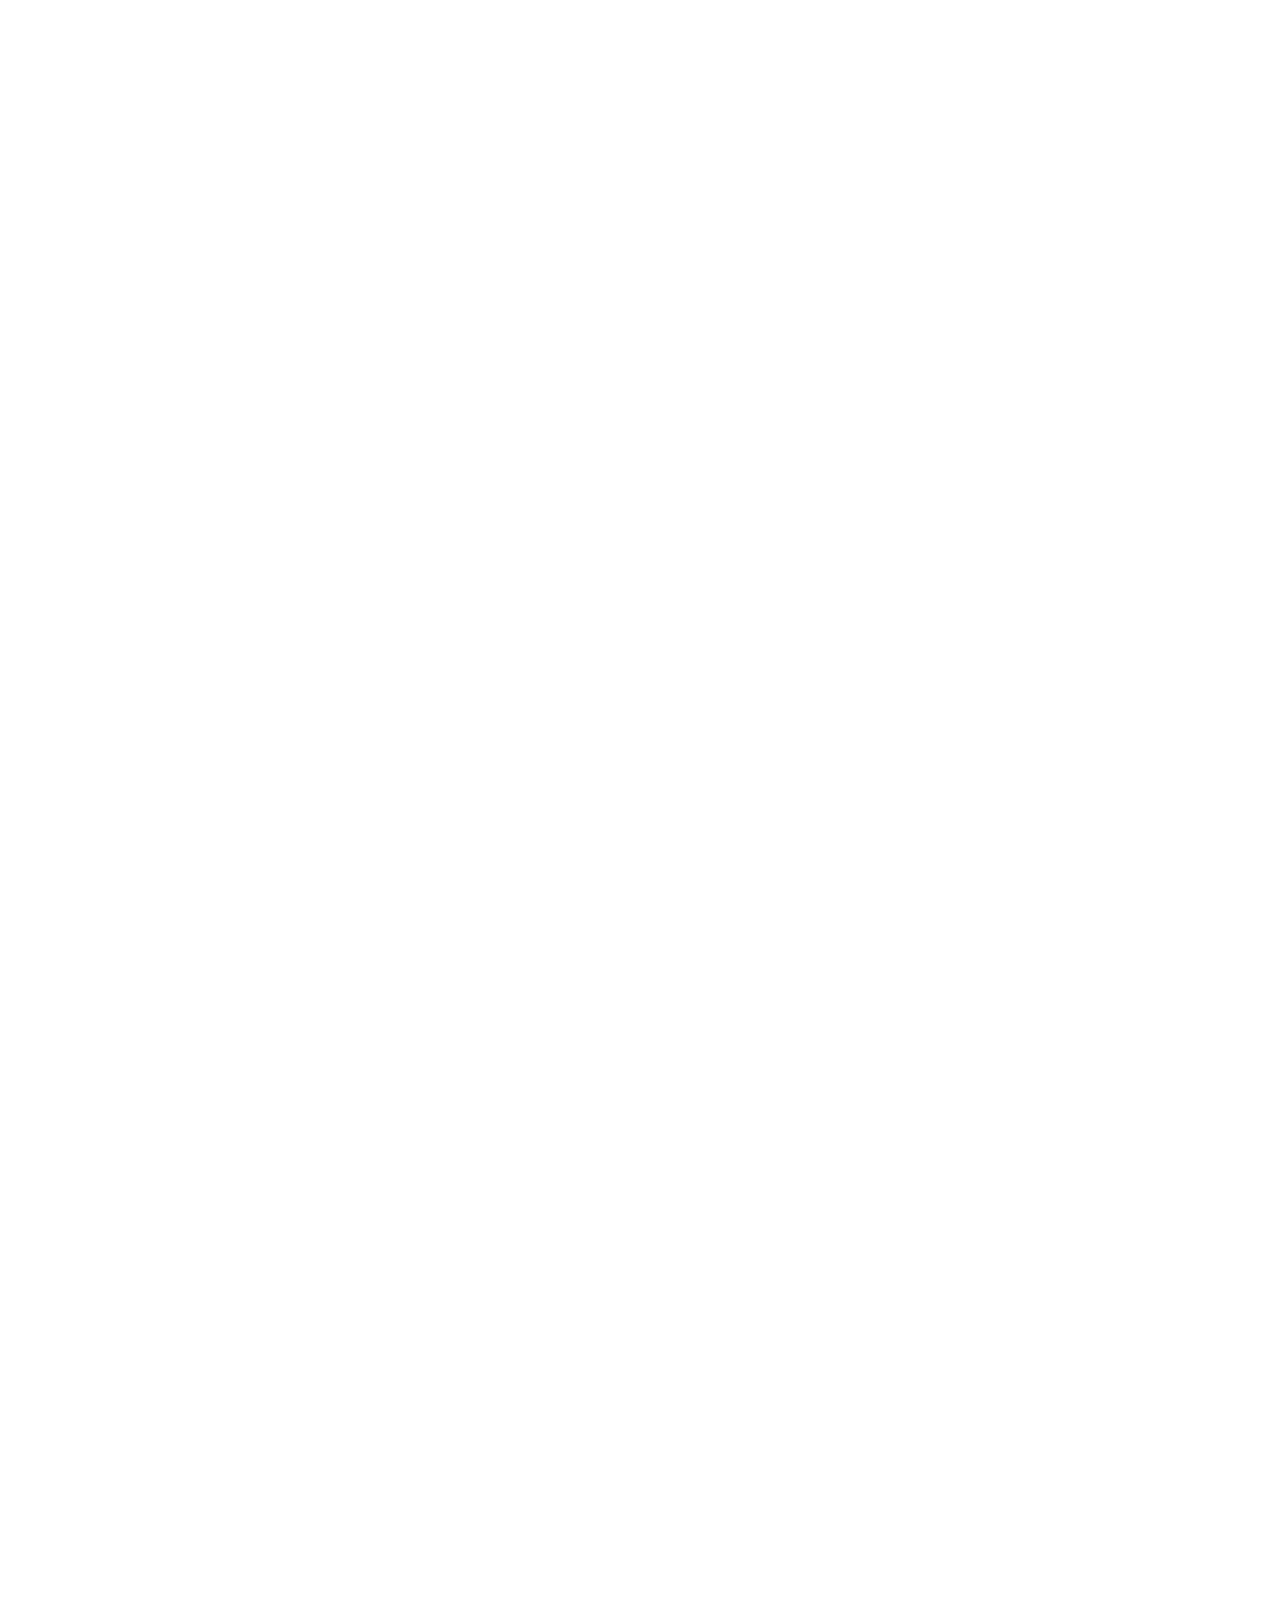
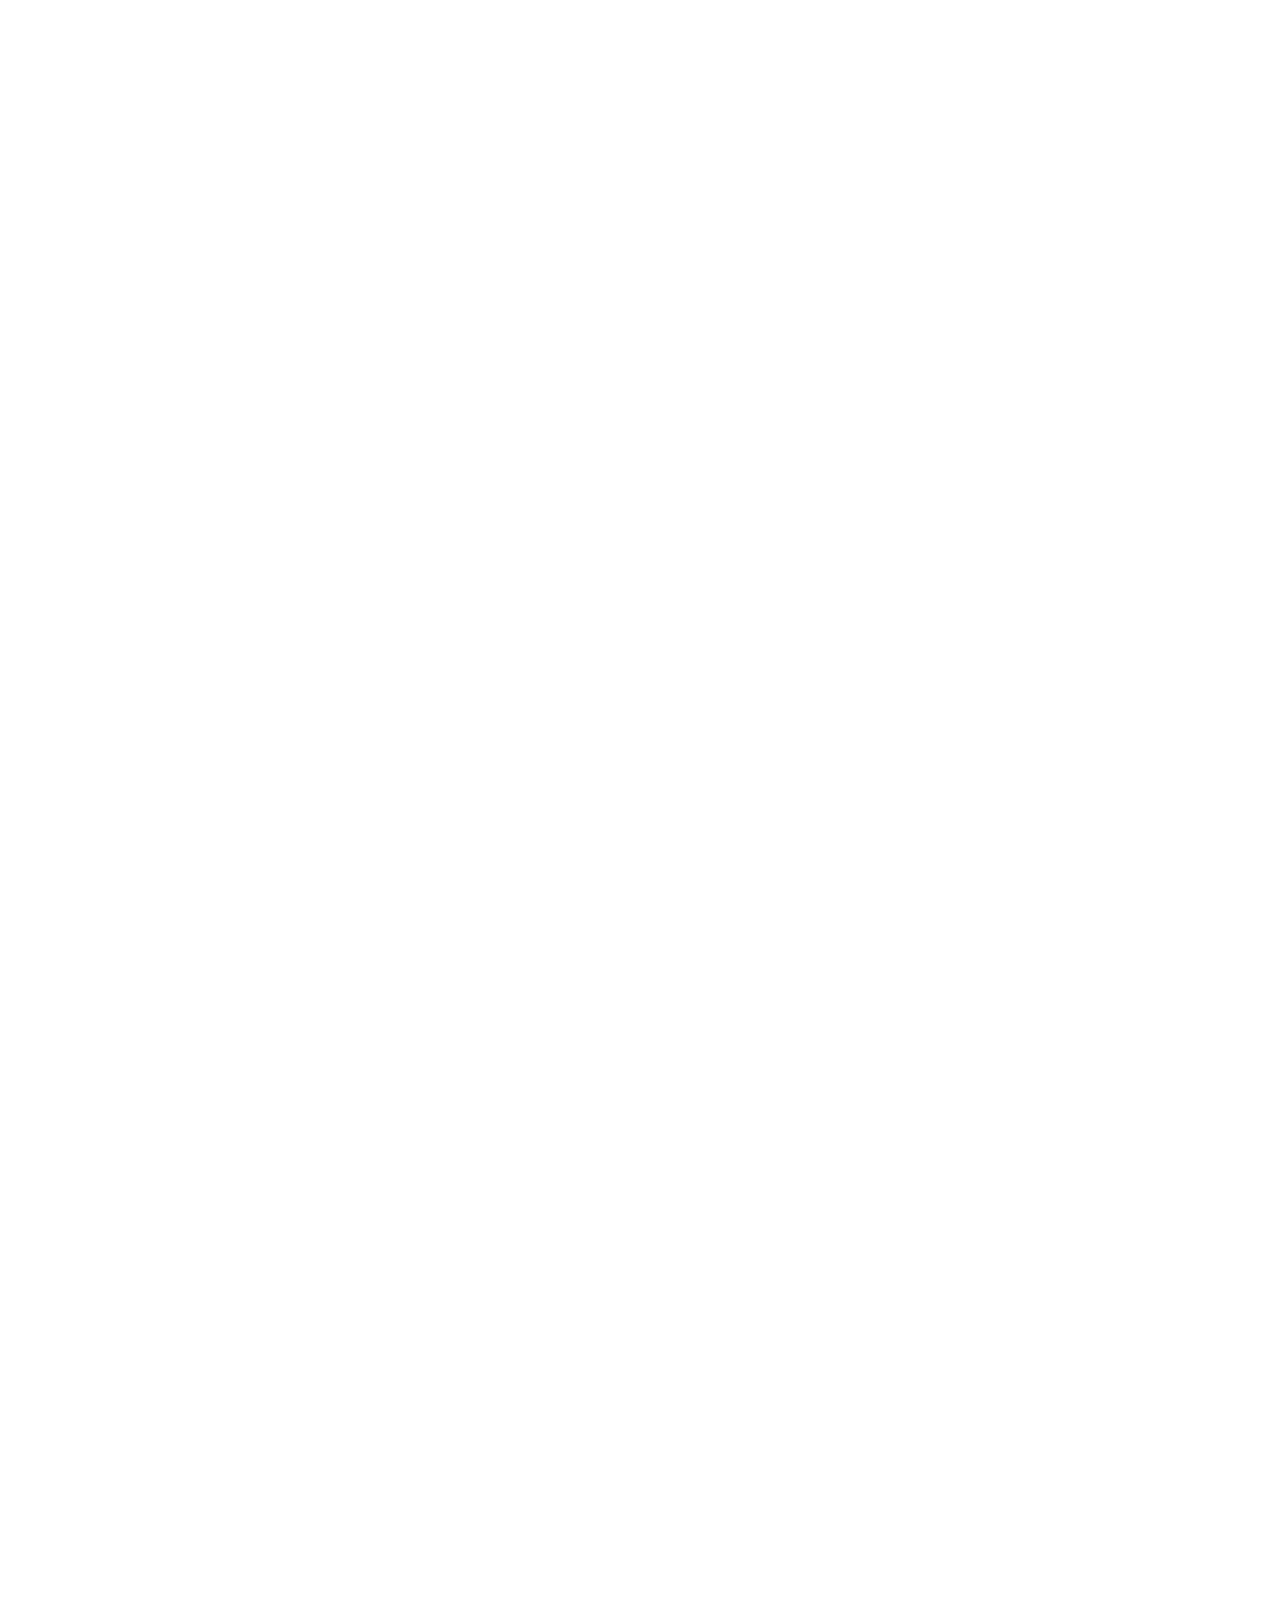
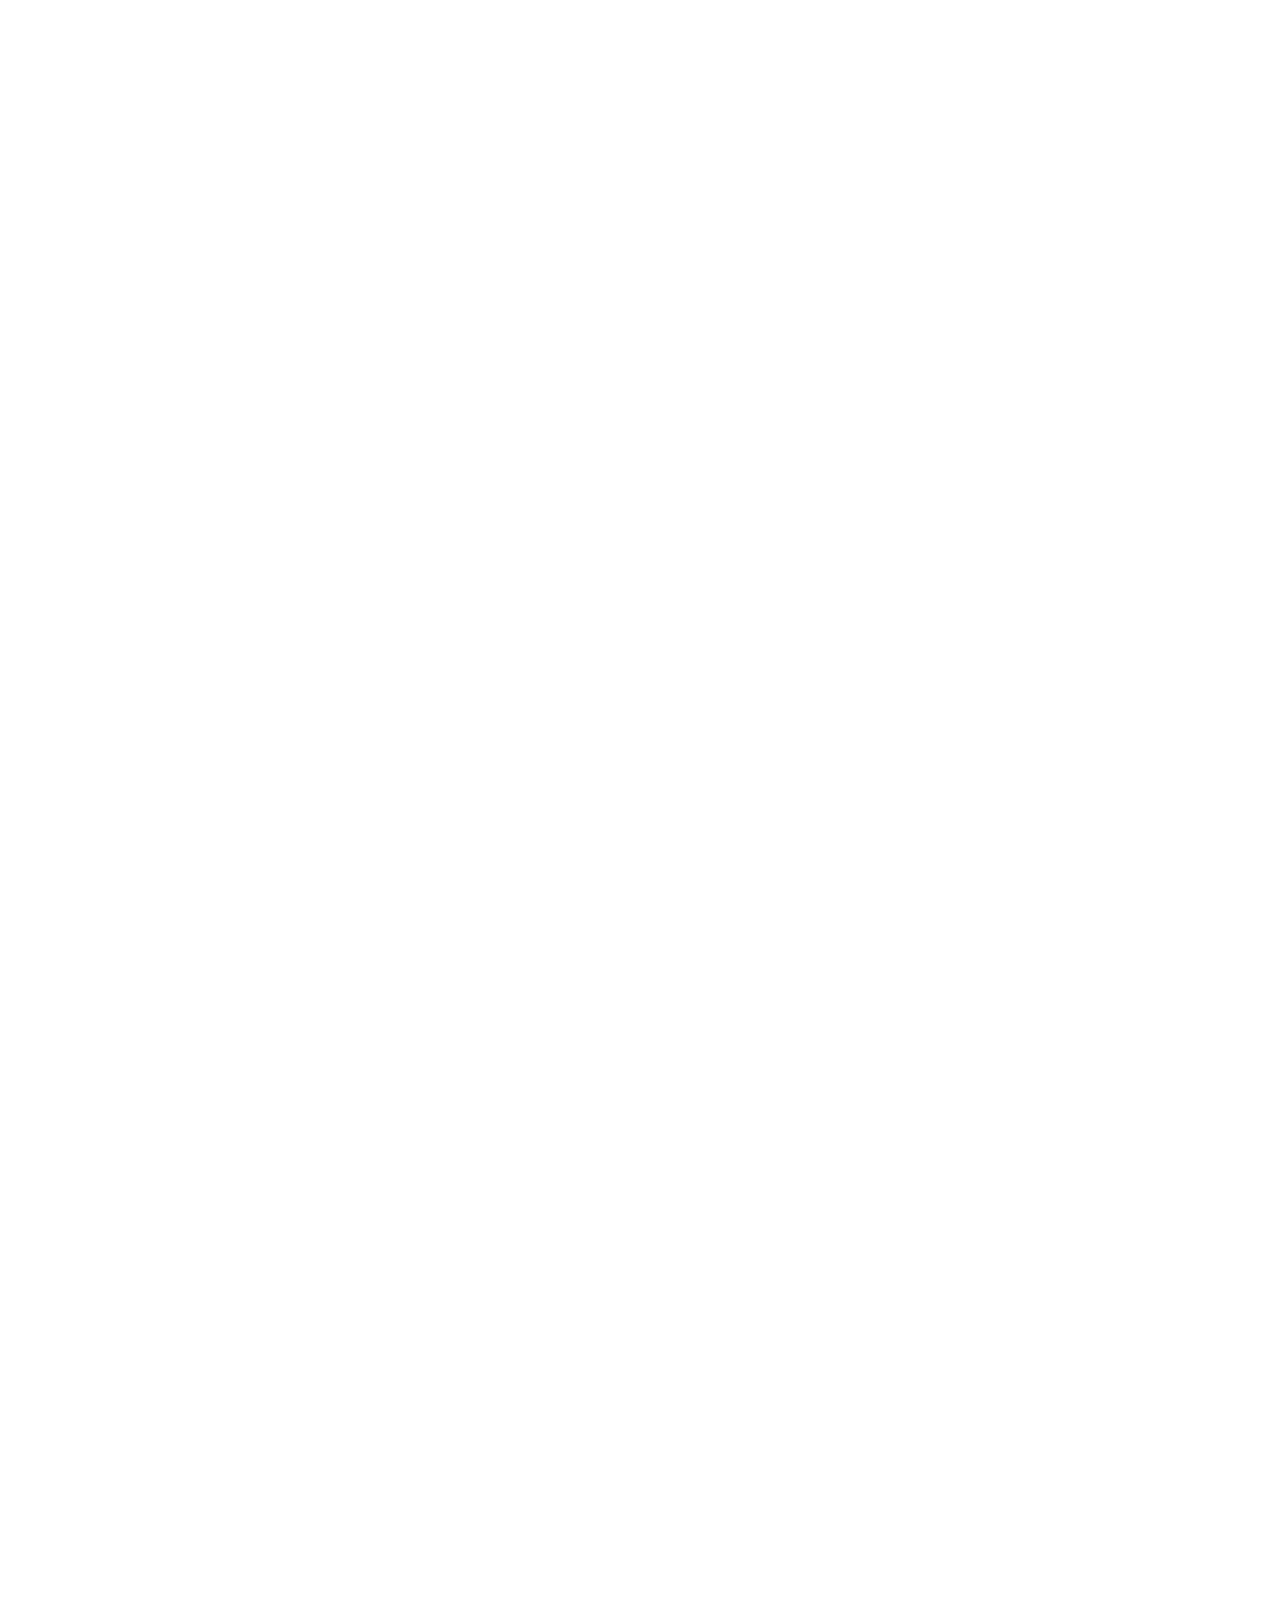
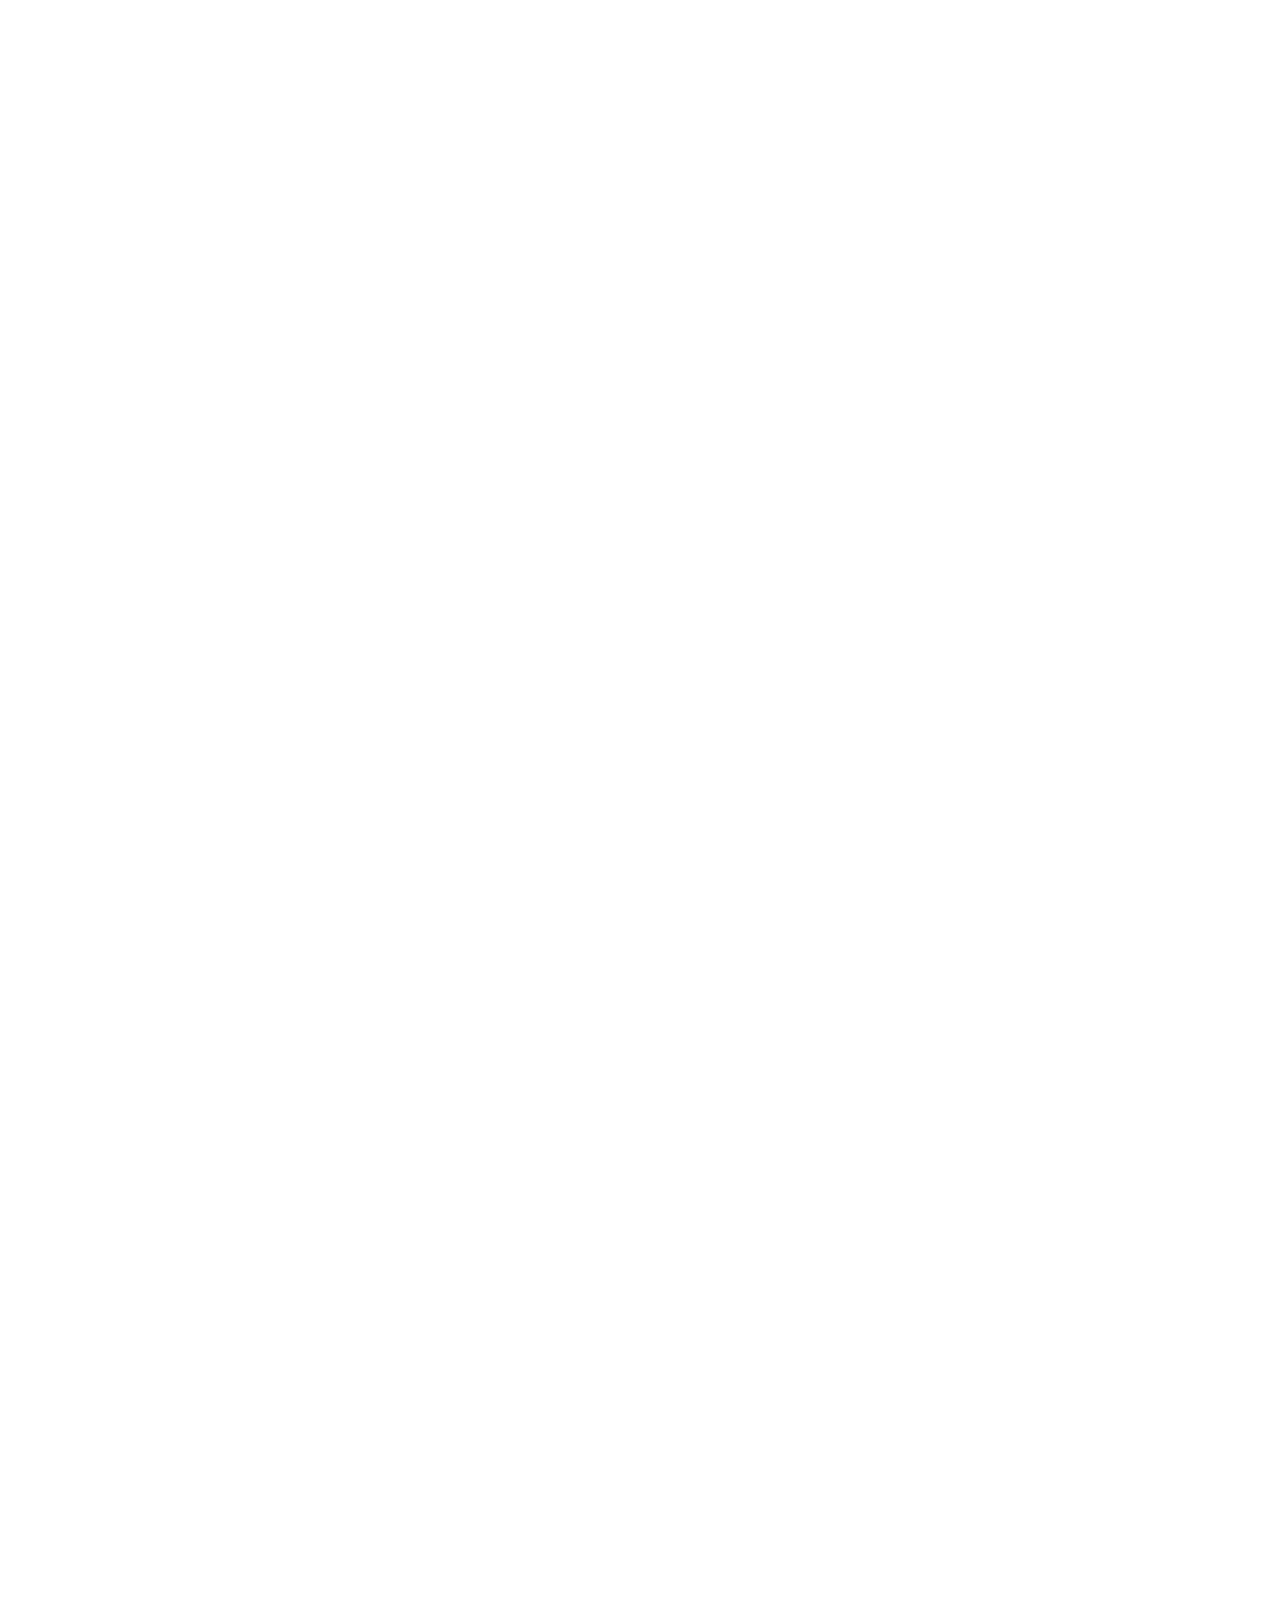
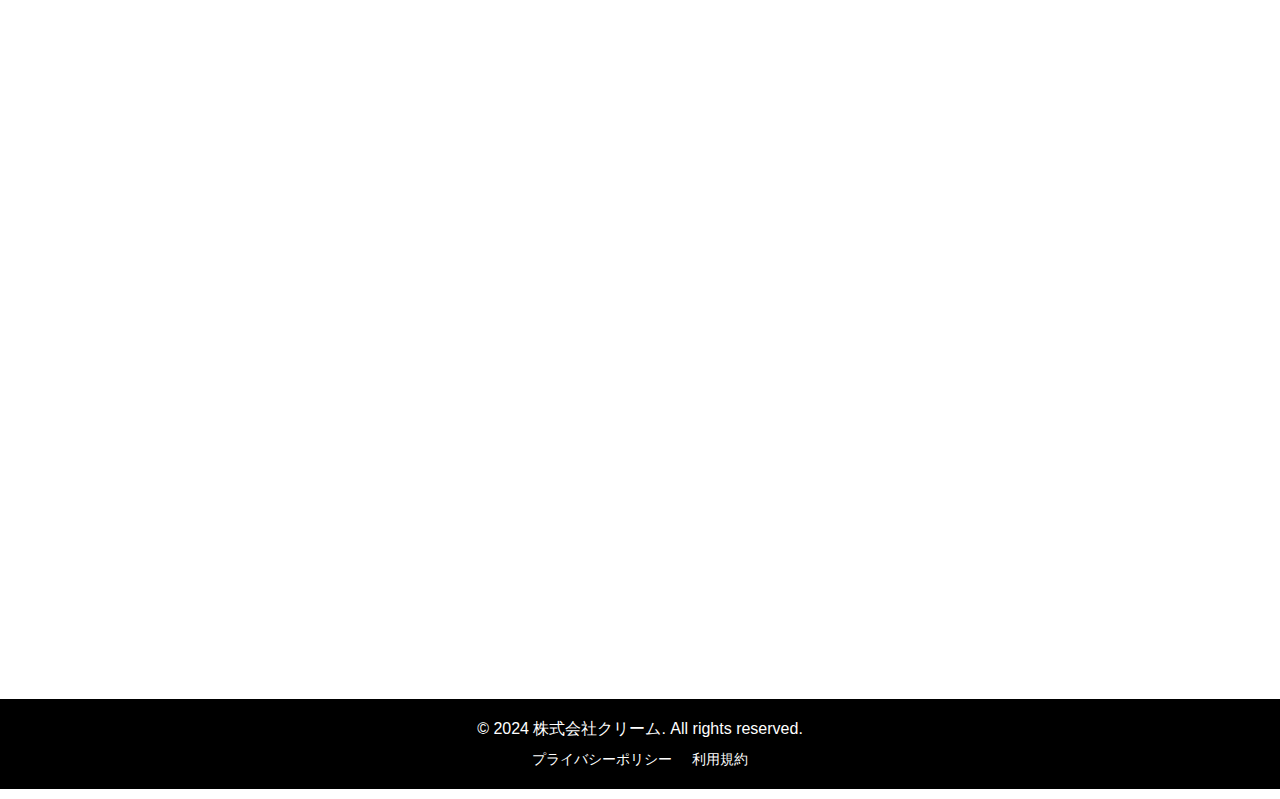
==== commit d1894a25: "Update index.html" ====
--- a/index.html
+++ b/index.html
@@ -157,6 +157,16 @@
                         <a href="#call-center" class="read-more">詳細を見る</a>
                     </div>
                 </div>
+                <!-- <給湯器> -->
+                
+                    <div class="service" data-aos="zoom-in" data-aos-delay="100">
+                        <a href="#fire-insurance">
+                            <img src="images/cbf2.png" alt="給湯器点検アポイント" class="detail-image" loading="lazy">
+                        </a>
+                        <h3><a href="#fire-insurance">給湯器点検アポイント</a></h3>
+                        <p> 給湯器の無料点検のアポイントを取得し商談へのフックを作ります。</p>
+                        <!-- <a href="#fire-insurance" class="read-more">詳細を見る</a> -->
+                    </div>
             </section>
 
             <!-- 各サービスの詳細セクション -->
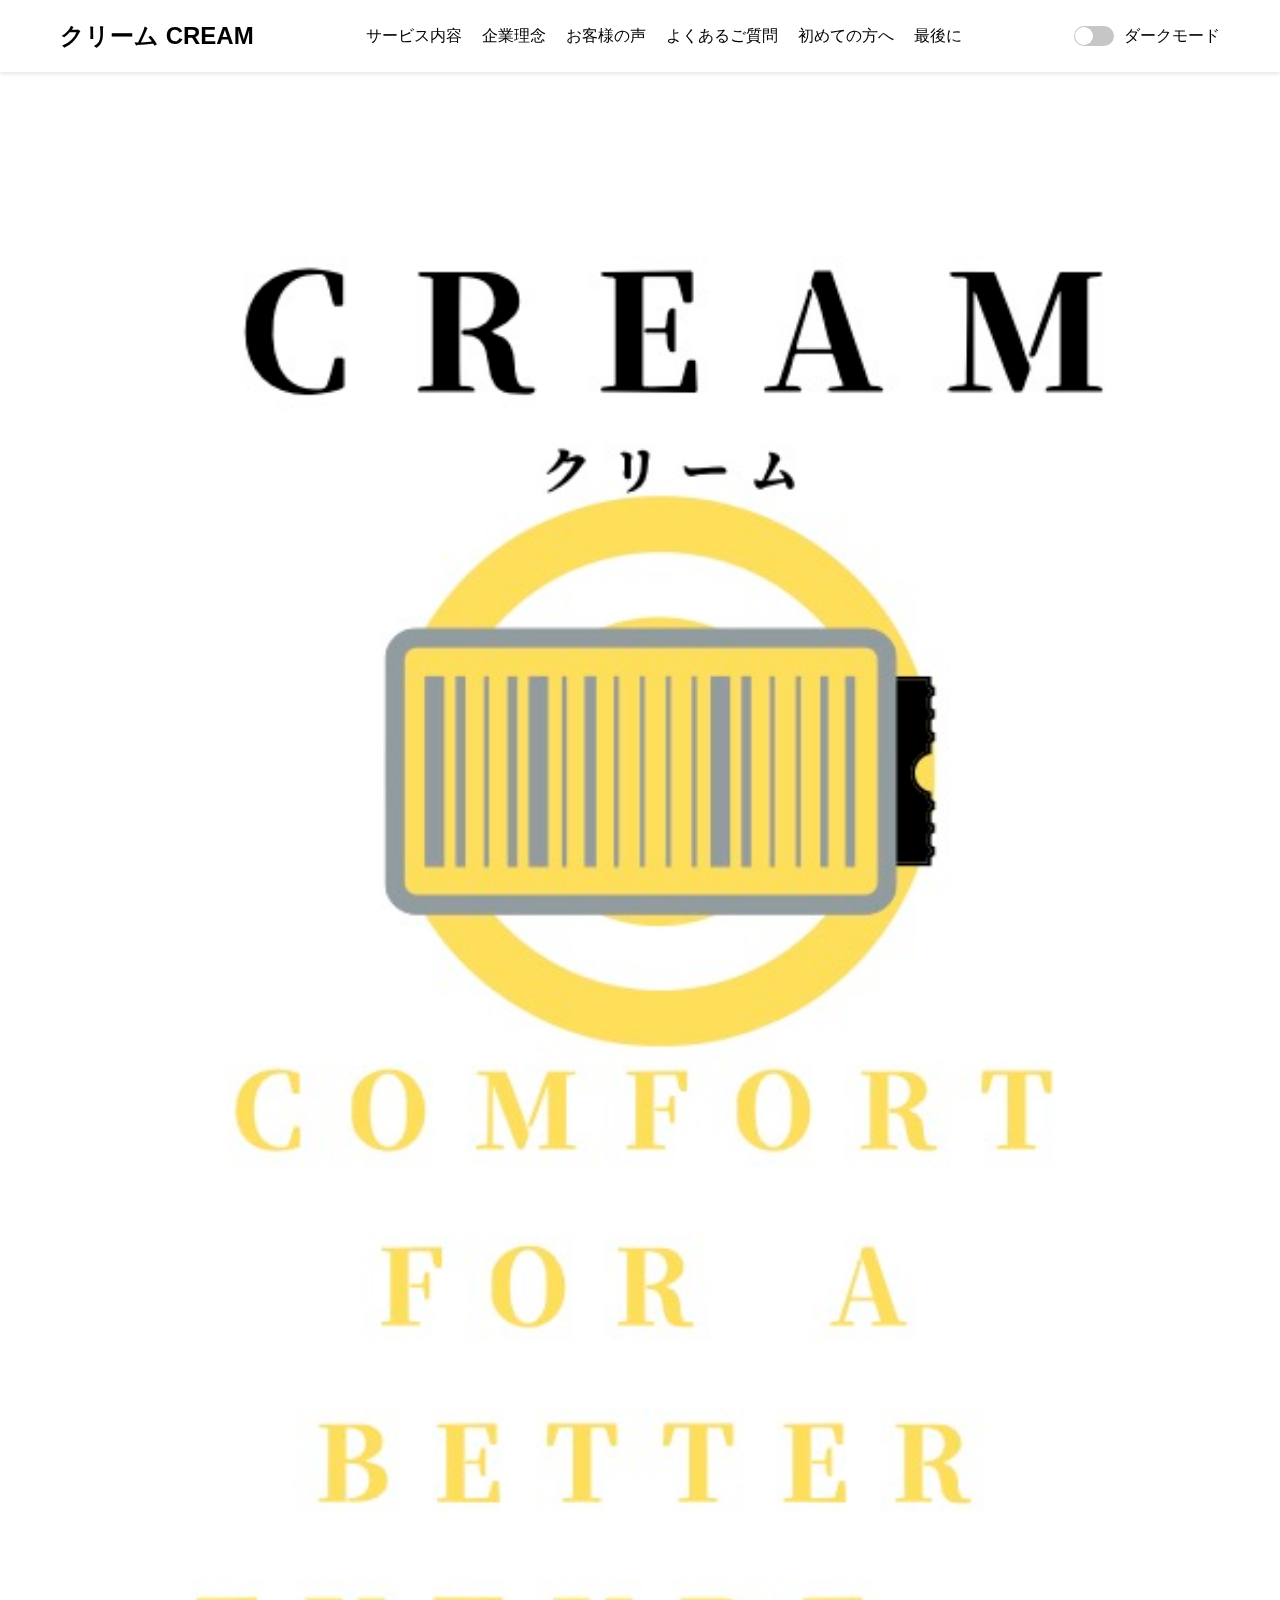
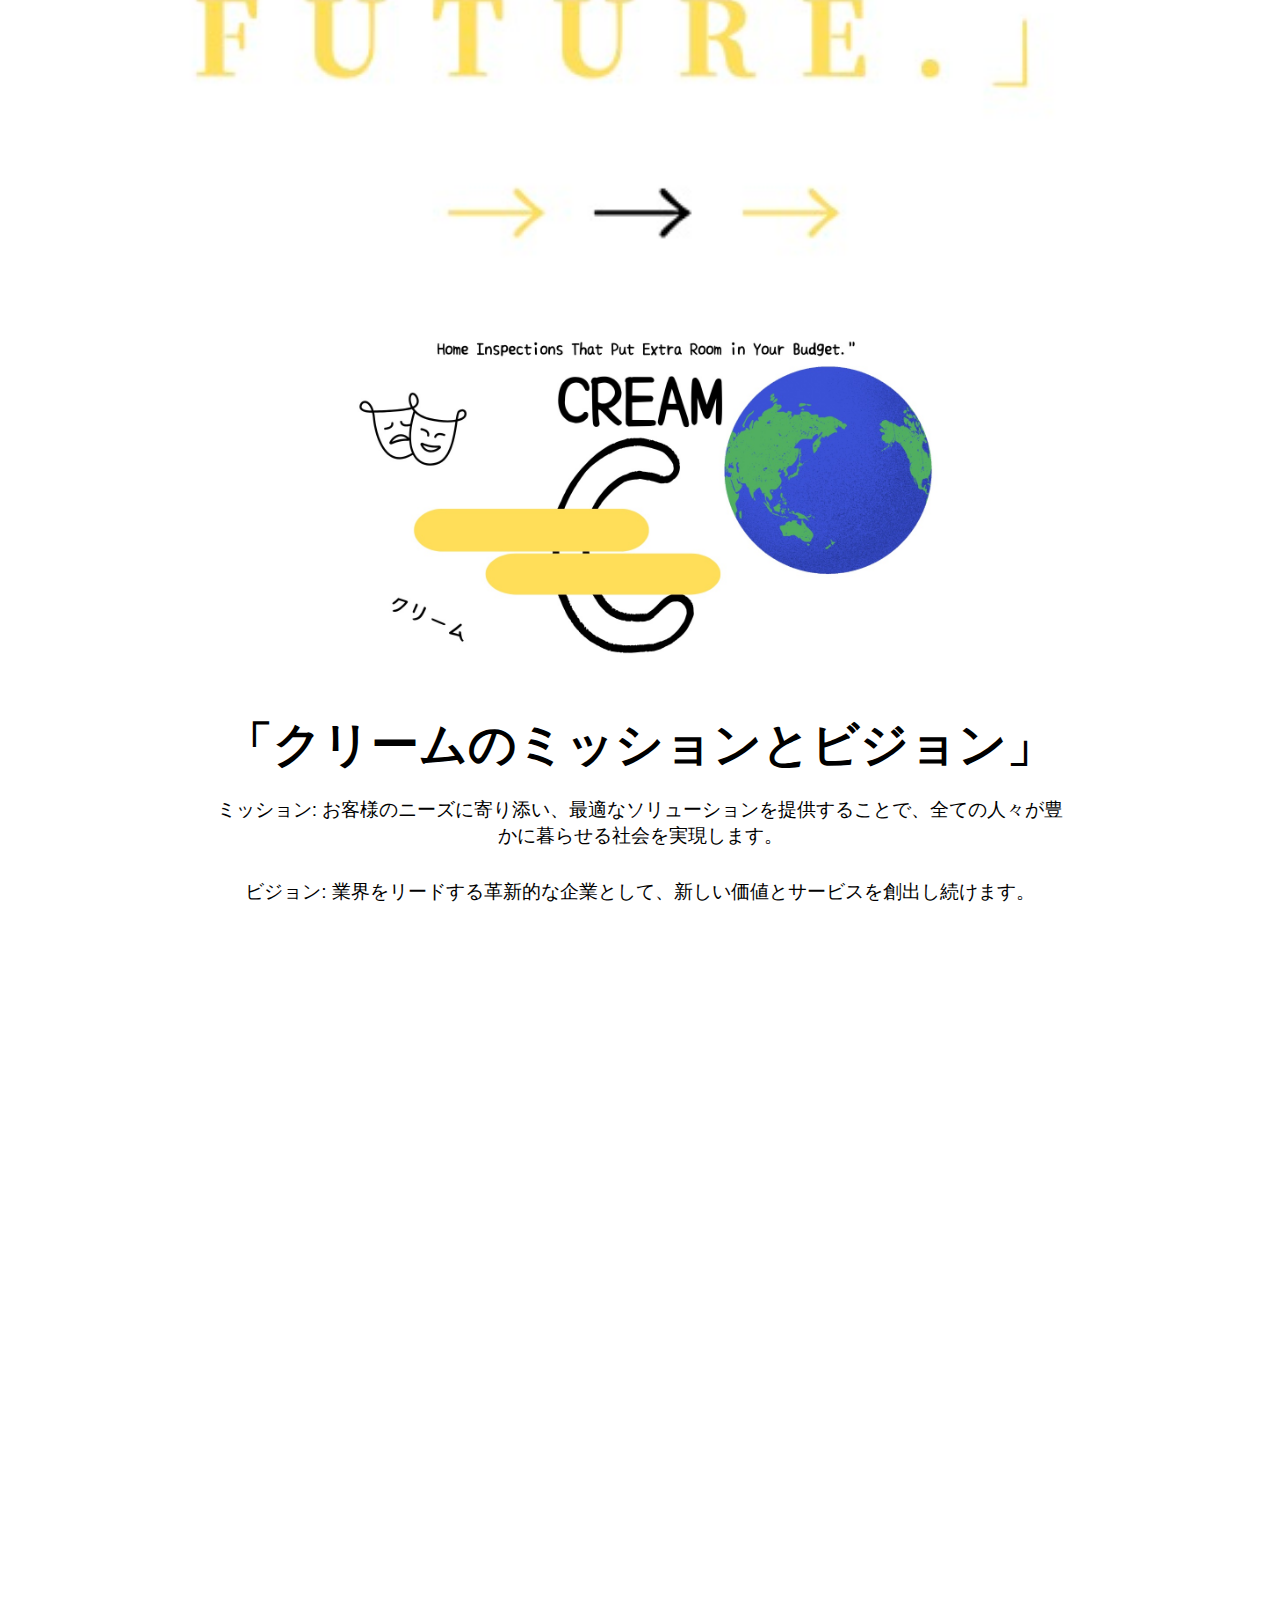
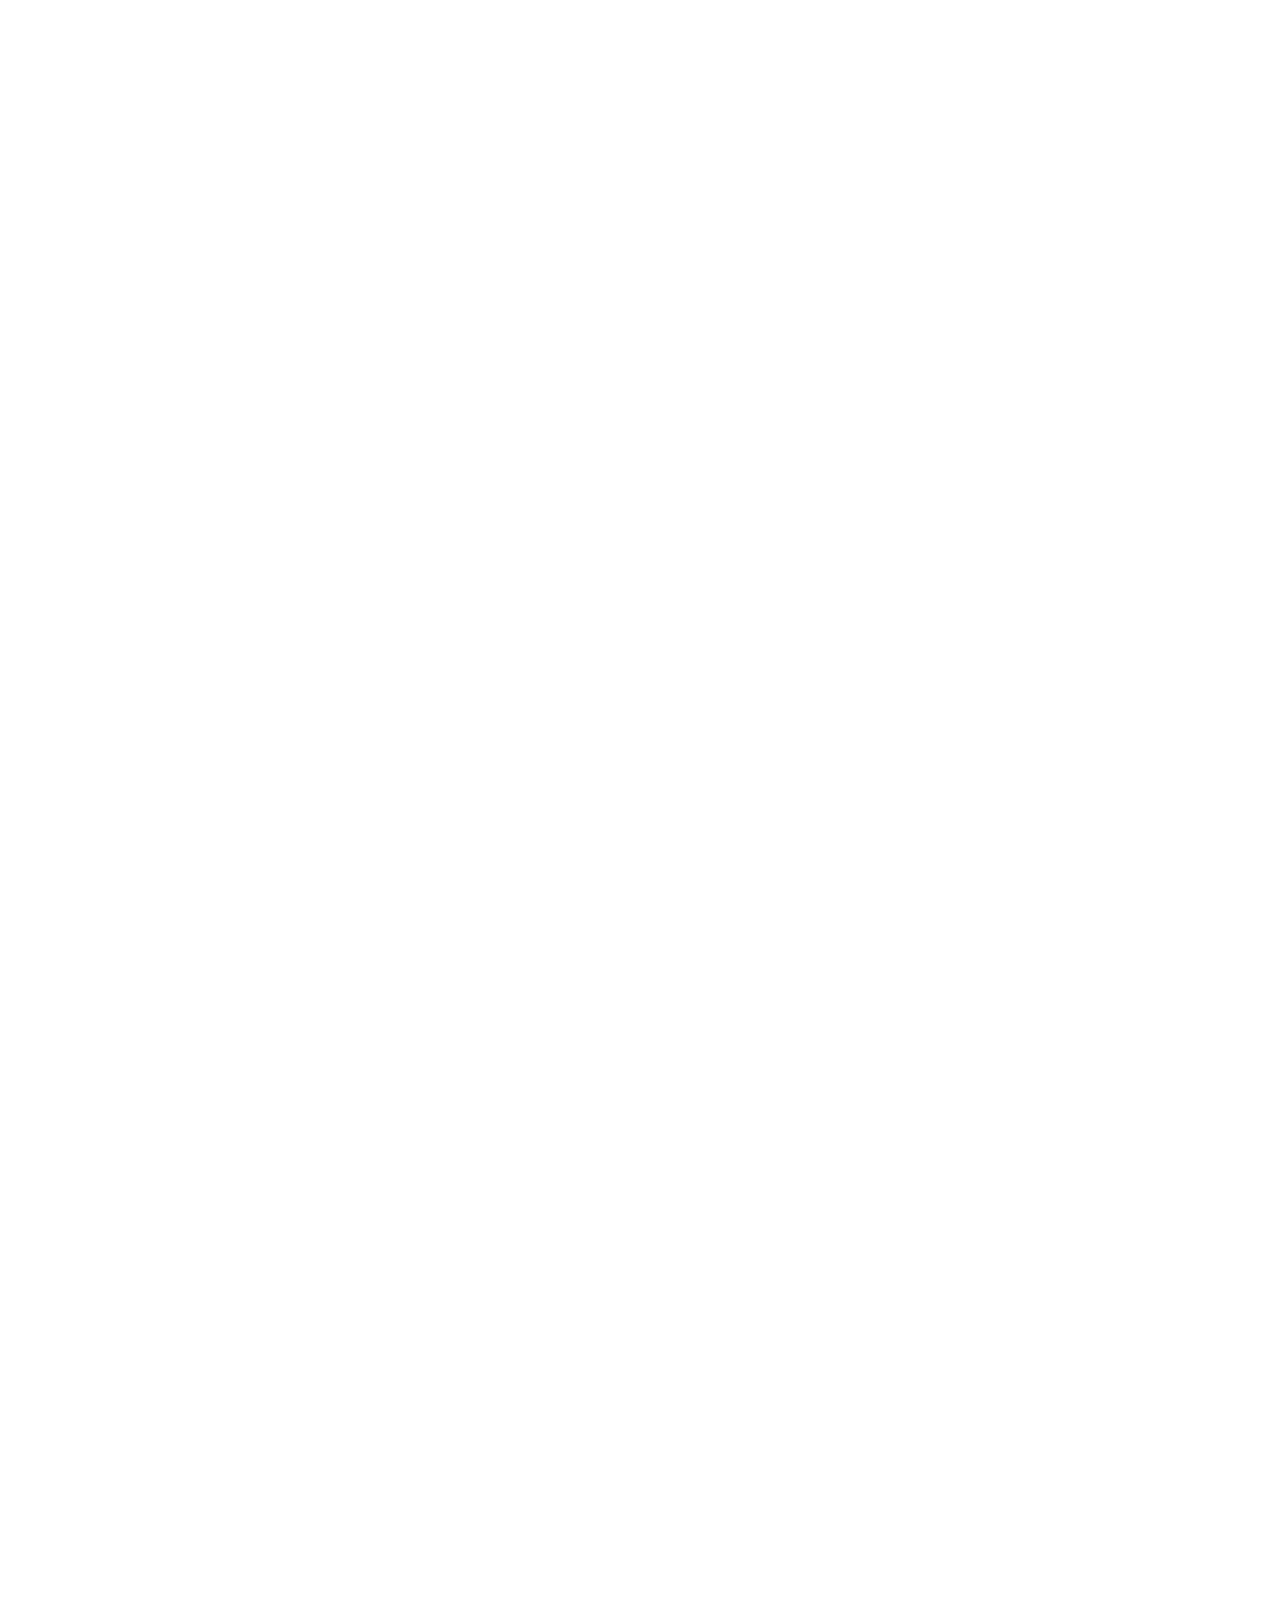
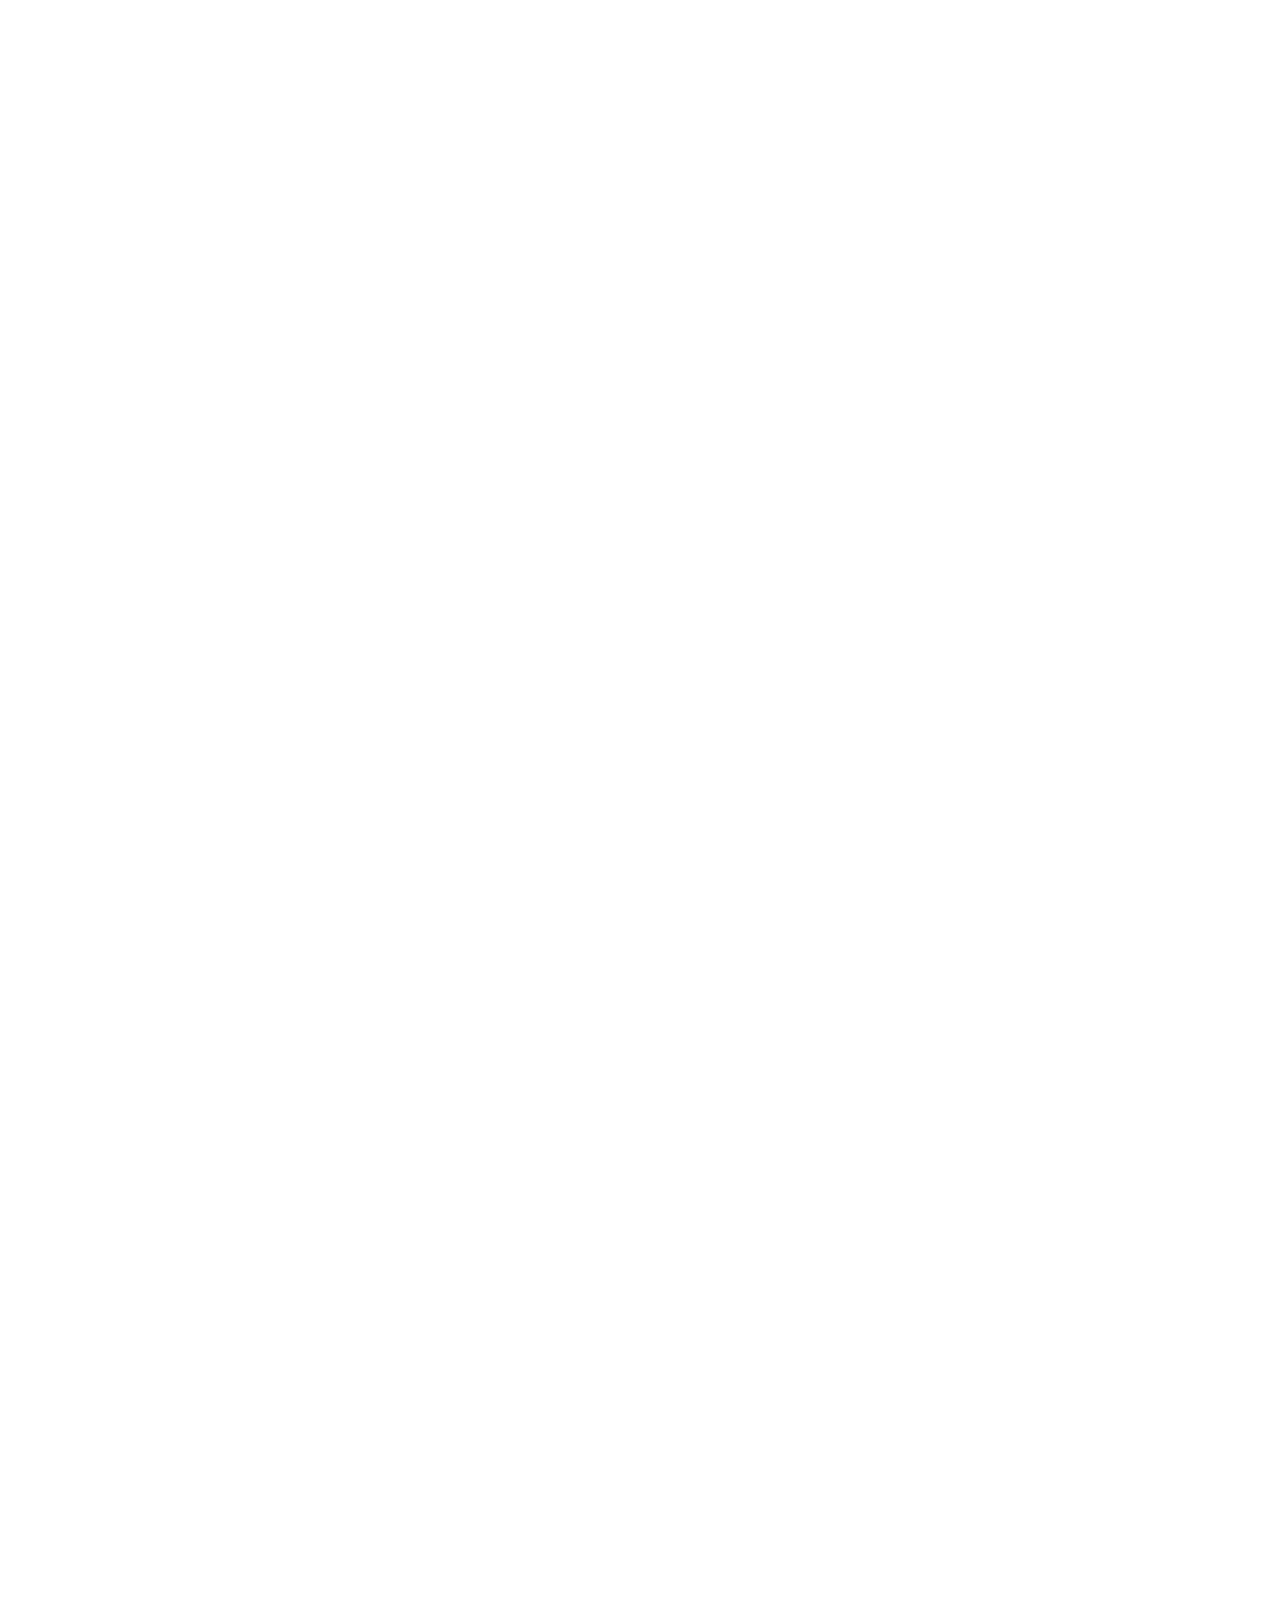
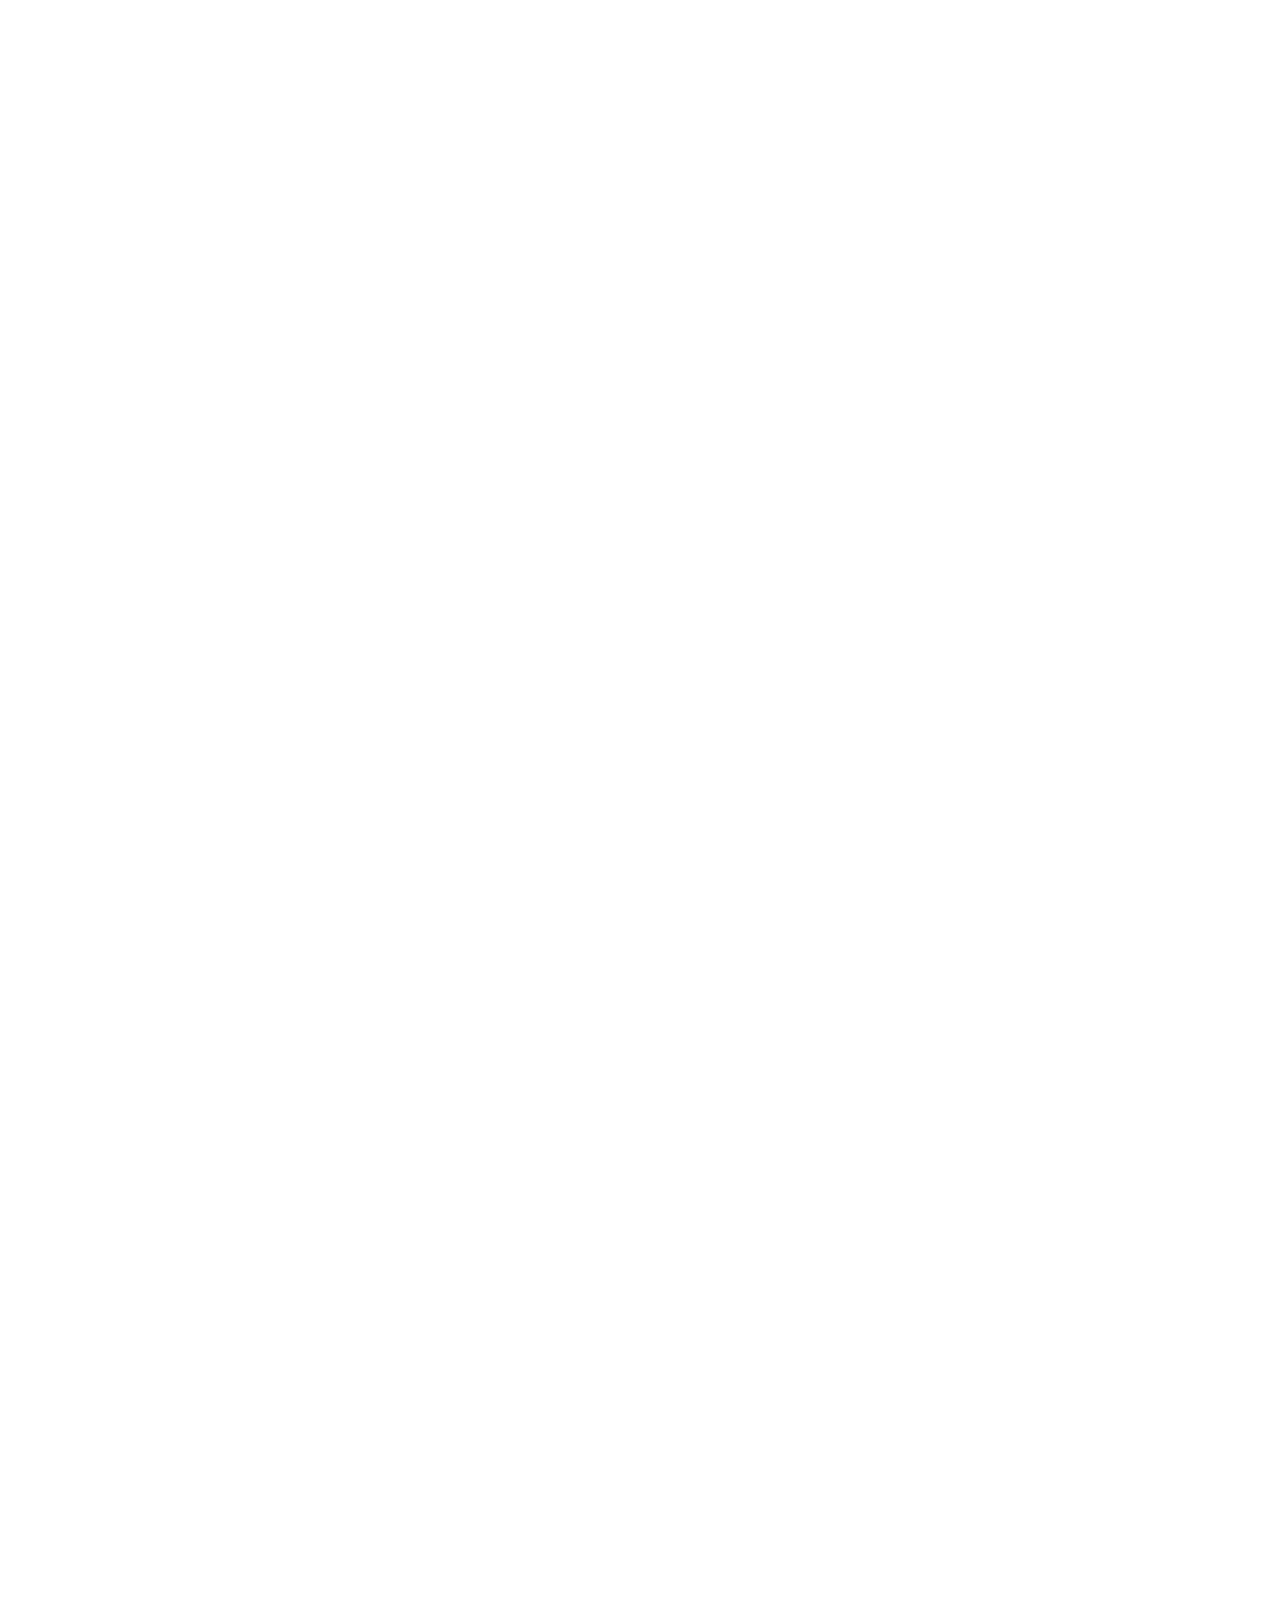
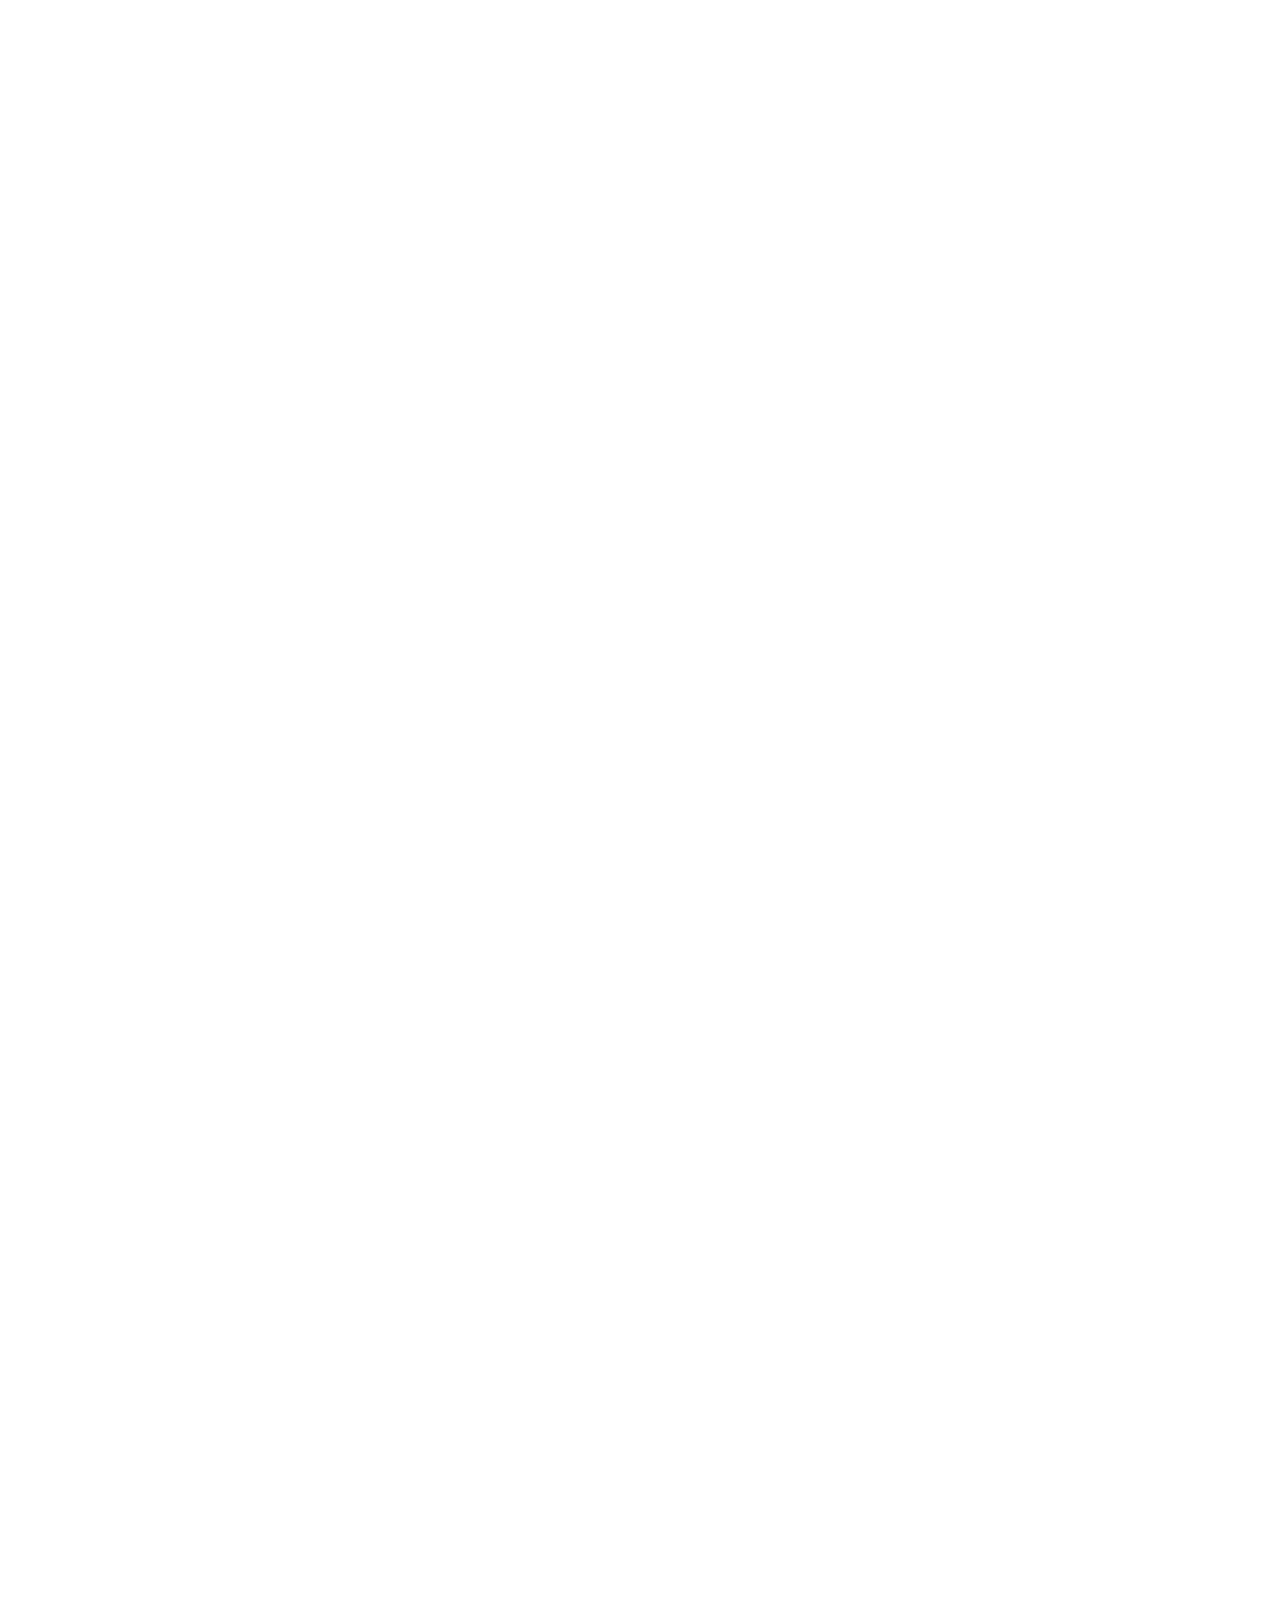
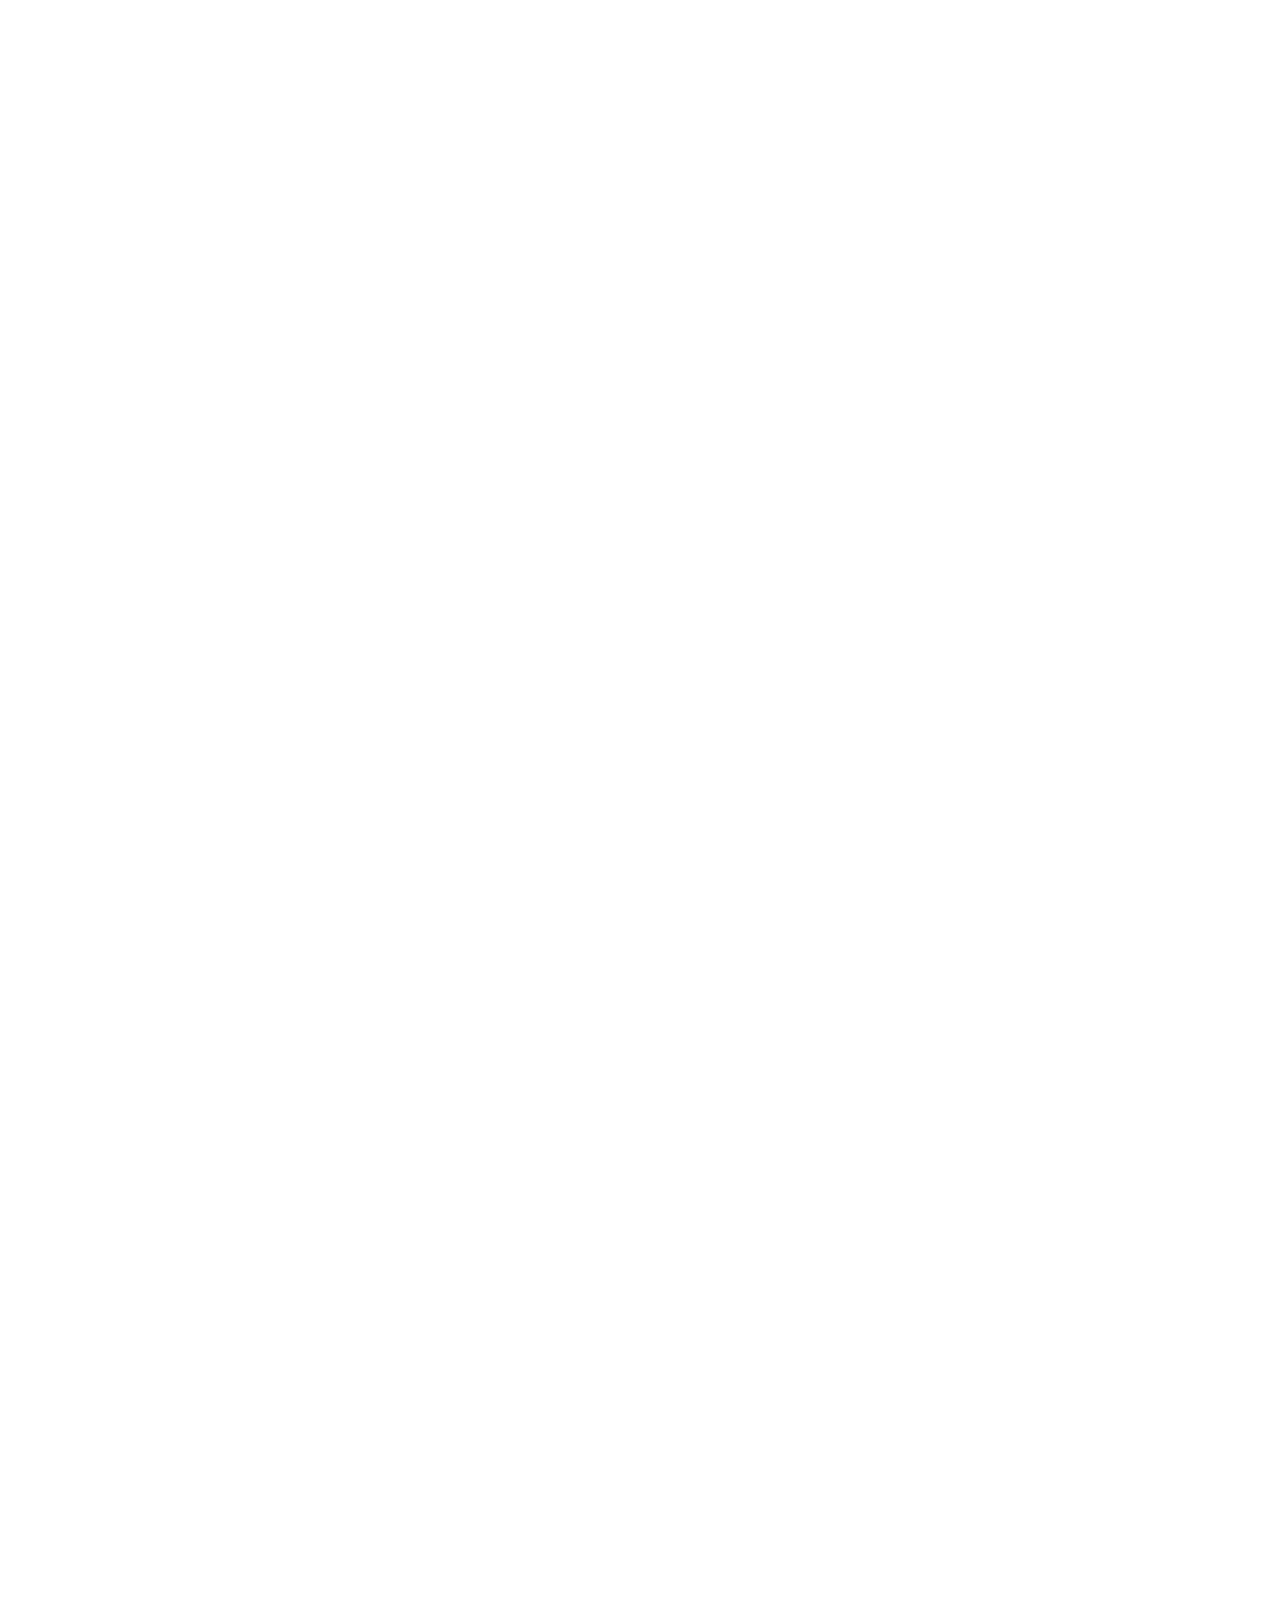
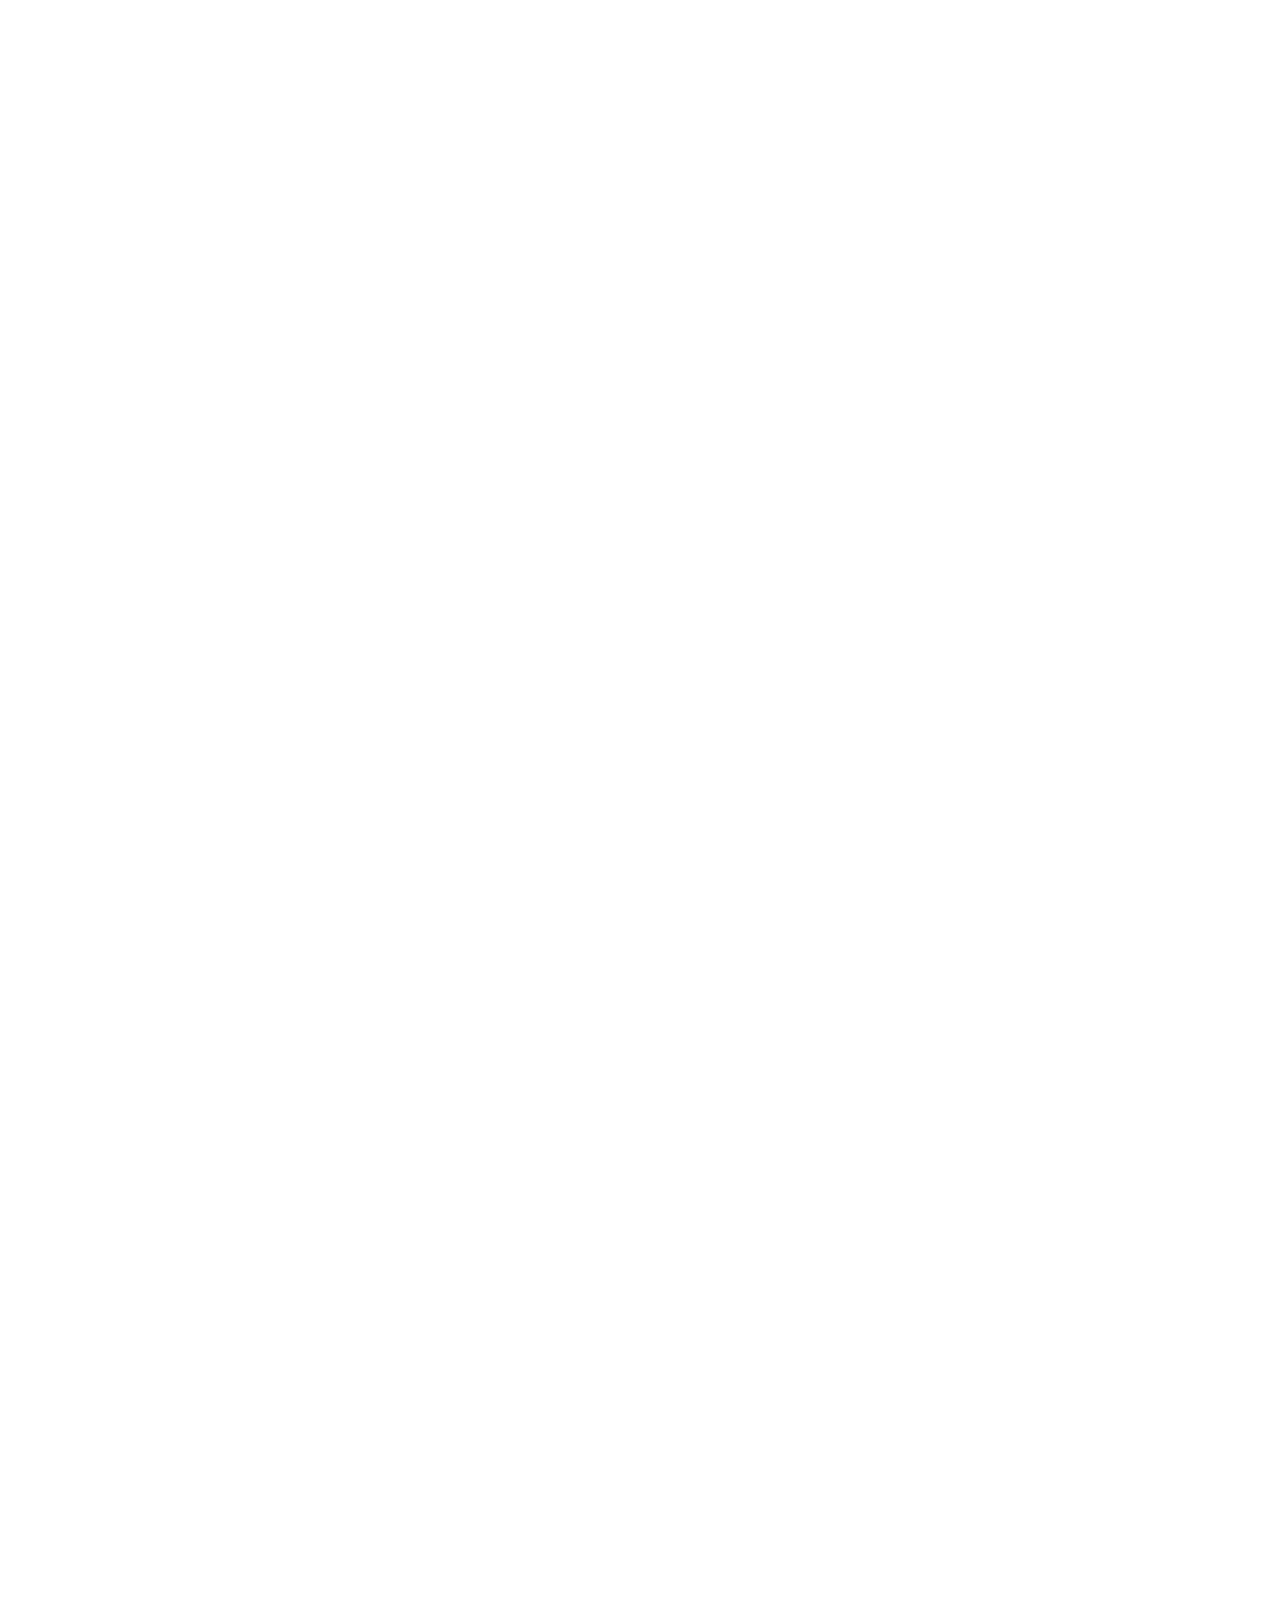
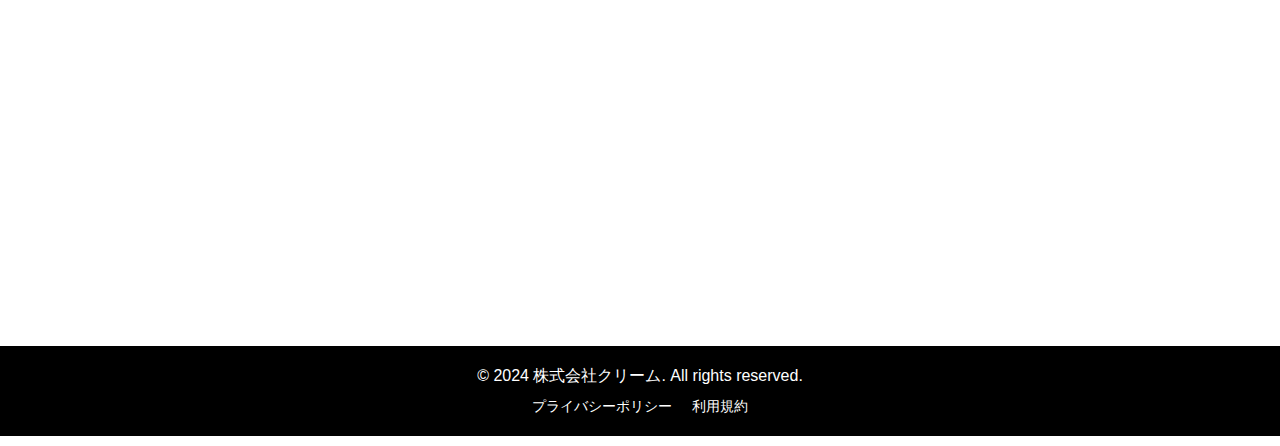
==== commit 41e1acf8: "Update index.html" ====
--- a/index.html
+++ b/index.html
@@ -1,6 +1,15 @@
 <!DOCTYPE html>
 <html lang="ja">
 <head>
+    <!-- Google tag (gtag.js) -->
+<script async src="https://www.googletagmanager.com/gtag/js?id=G-6CPJC545ZX"></script>
+<script>
+  window.dataLayer = window.dataLayer || [];
+  function gtag(){dataLayer.push(arguments);}
+  gtag('js', new Date());
+
+  gtag('config', 'G-6CPJC545ZX');
+</script>
     <meta charset="UTF-8">
     <meta name="viewport" content="width=device-width, initial-scale=1.0">
     <title>CREAM - クリーム</title>
@@ -11,6 +20,7 @@
     <!-- SEOのためのメタタグ -->
     <meta name="description" content="株式会社クリームの公式ホームページ。火災保険申請代行、、営業代行、コールセンター事業を提供しています。">
     <meta name="keywords" content="クリーム, 火災保険, プレミアムウォーター, 営業代行, コールセンター">
+    <meta name="google-site-verification" content="BCpOhh-LJLbpXio8jAJYHrL2lIeVngZ3g4F2cSQmQG4" />
 </head>
 <body>
     <!-- ヘッダー -->
@@ -315,7 +325,7 @@
                 </div>
                 <div class="contact-options">
                     <div class="contact-option">
-                        <a href="https://instagram.com/your_profile" target="_blank" rel="noopener noreferrer">
+                        <a href="https://www.instagram.com/cream250cream?igsh=bGlubmp5M2ViMjVr" target="_blank" rel="noopener noreferrer">
                             <img src="images/インスタ.png" alt="Instagram DM" loading="lazy">
                             <p>Instagram DM</p>
                         </a>
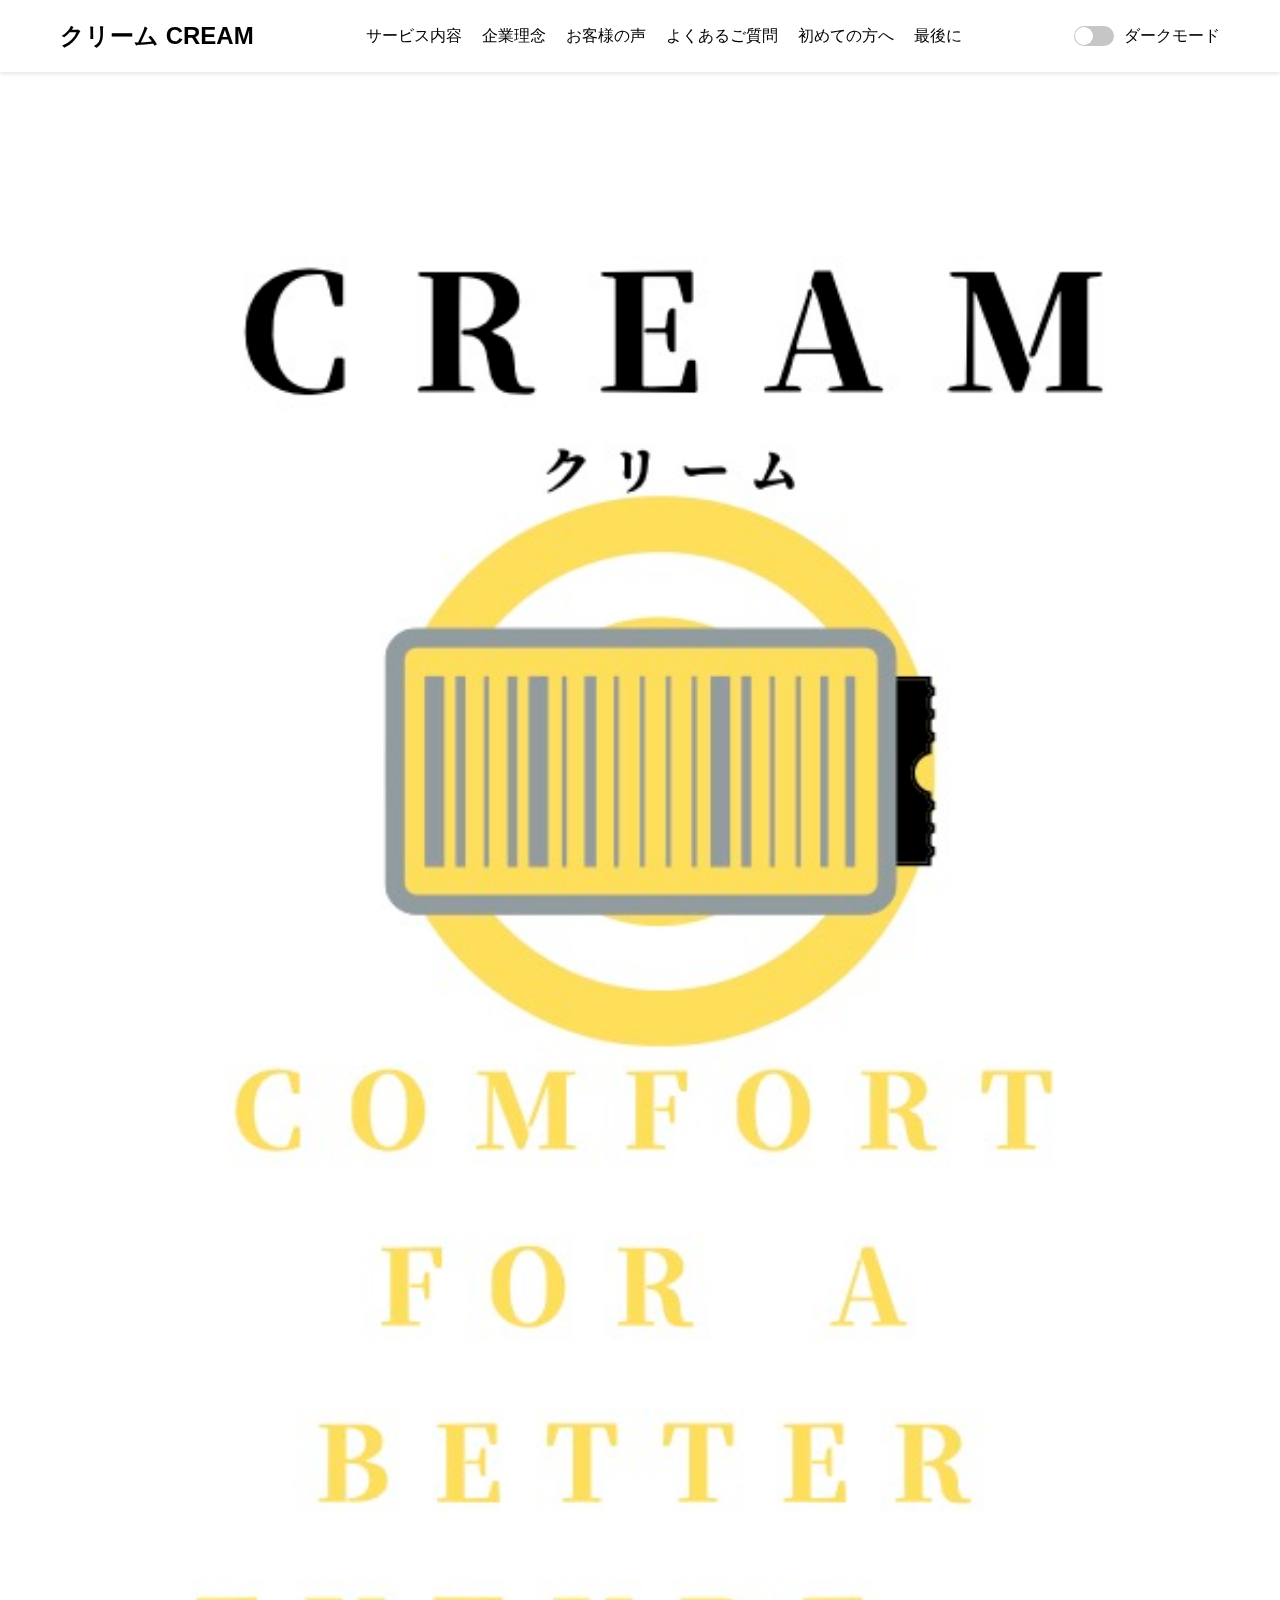
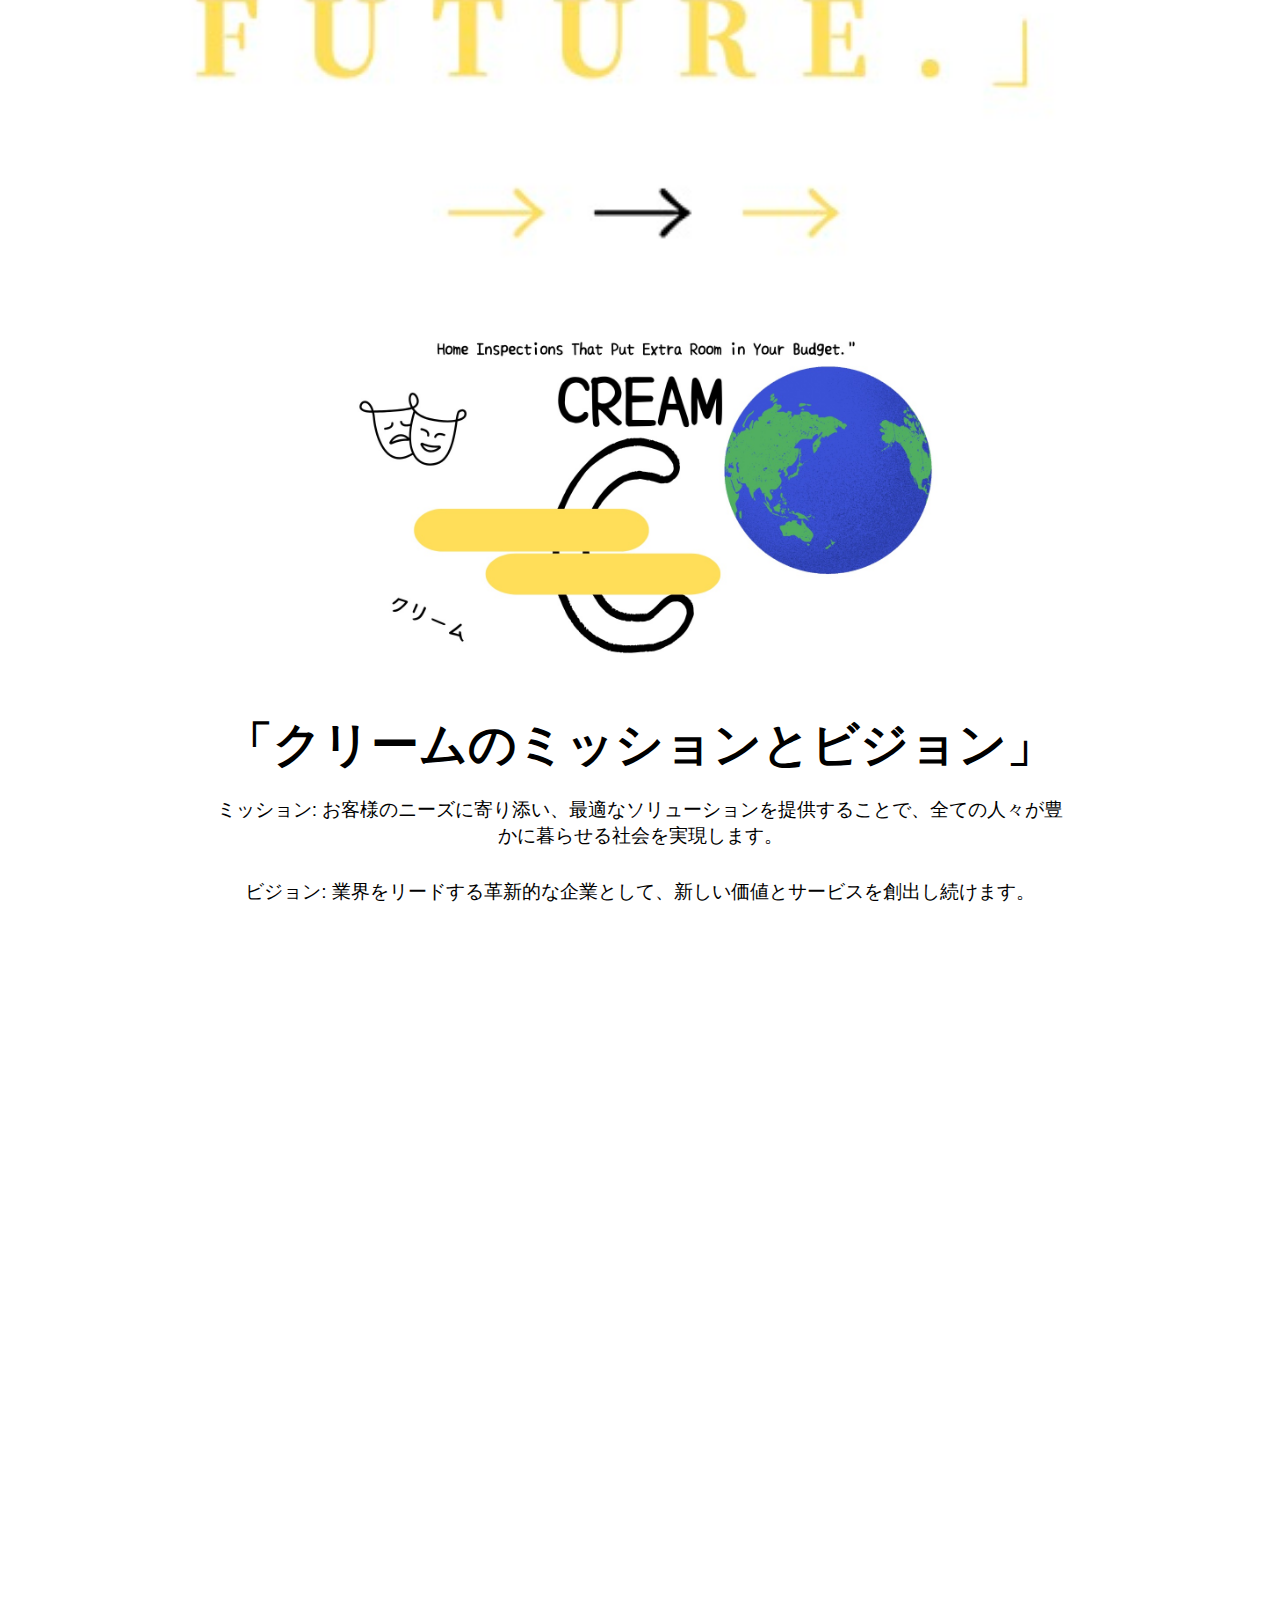
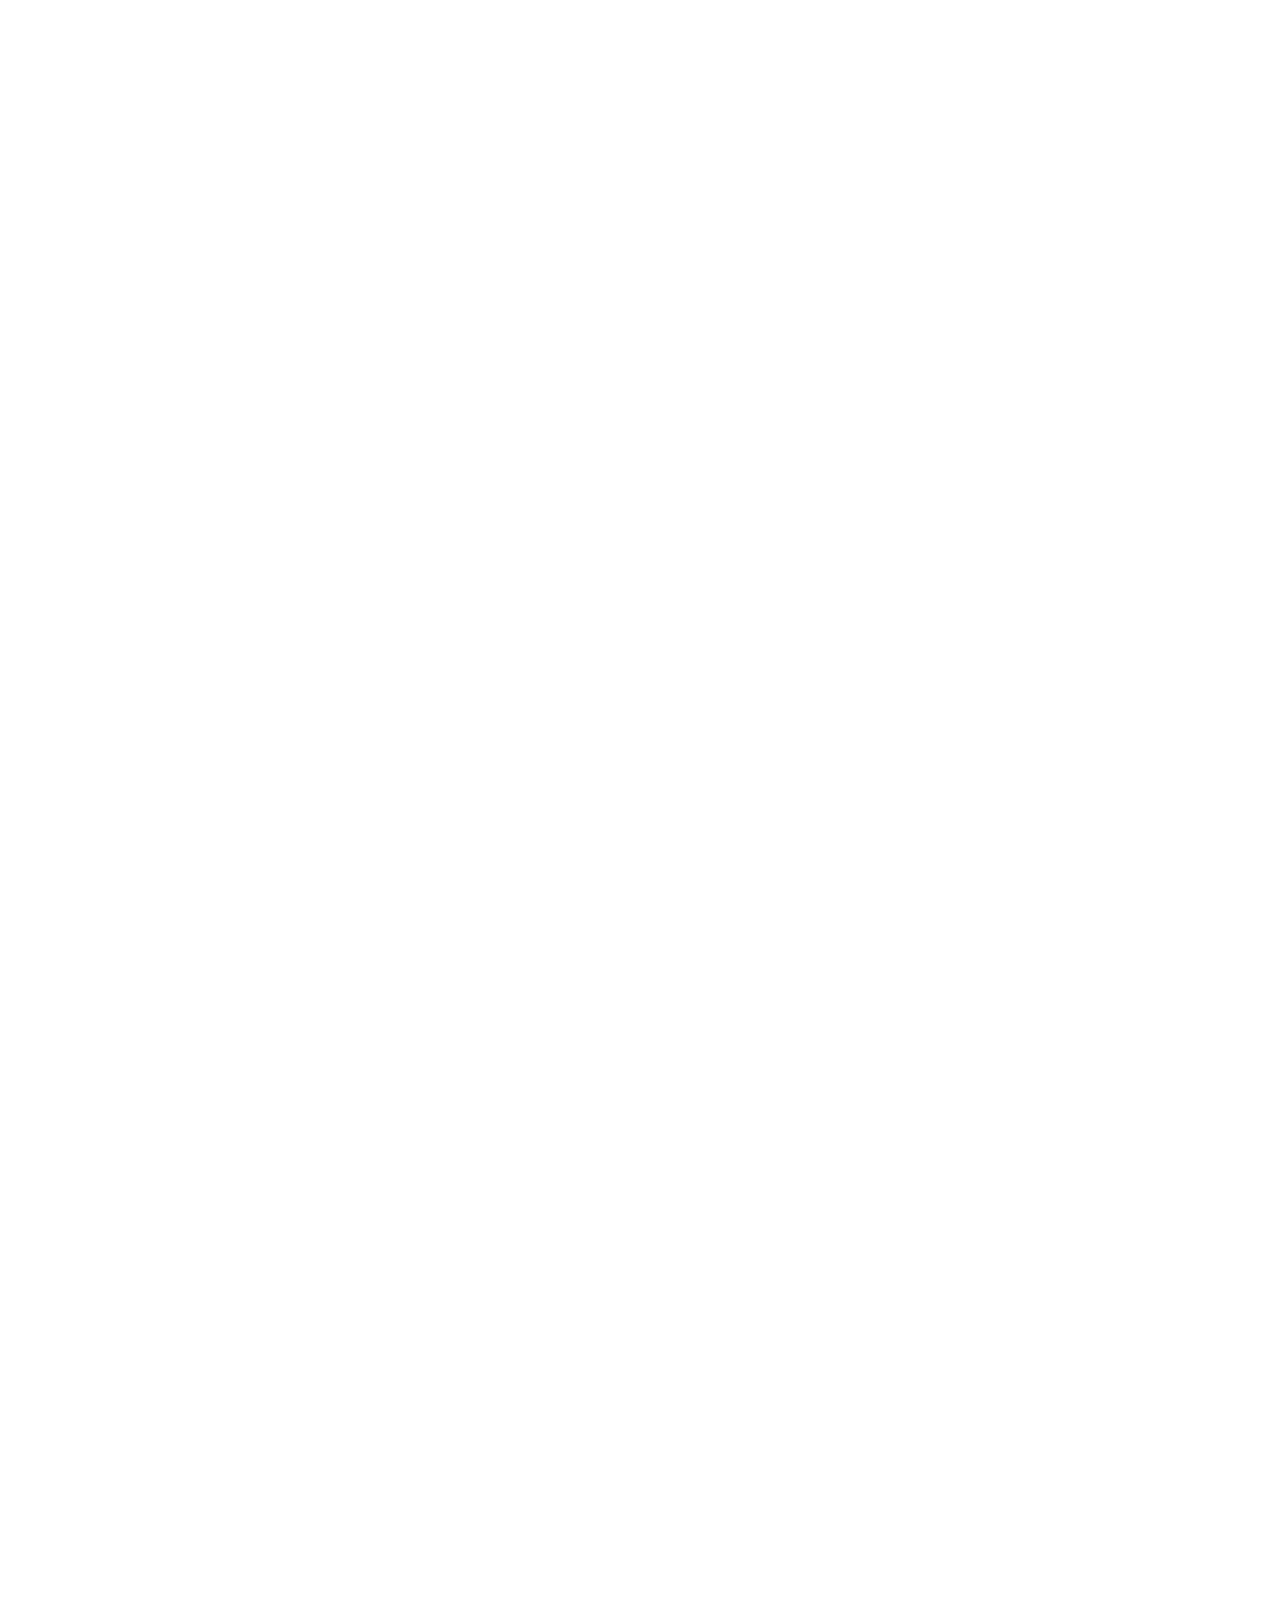
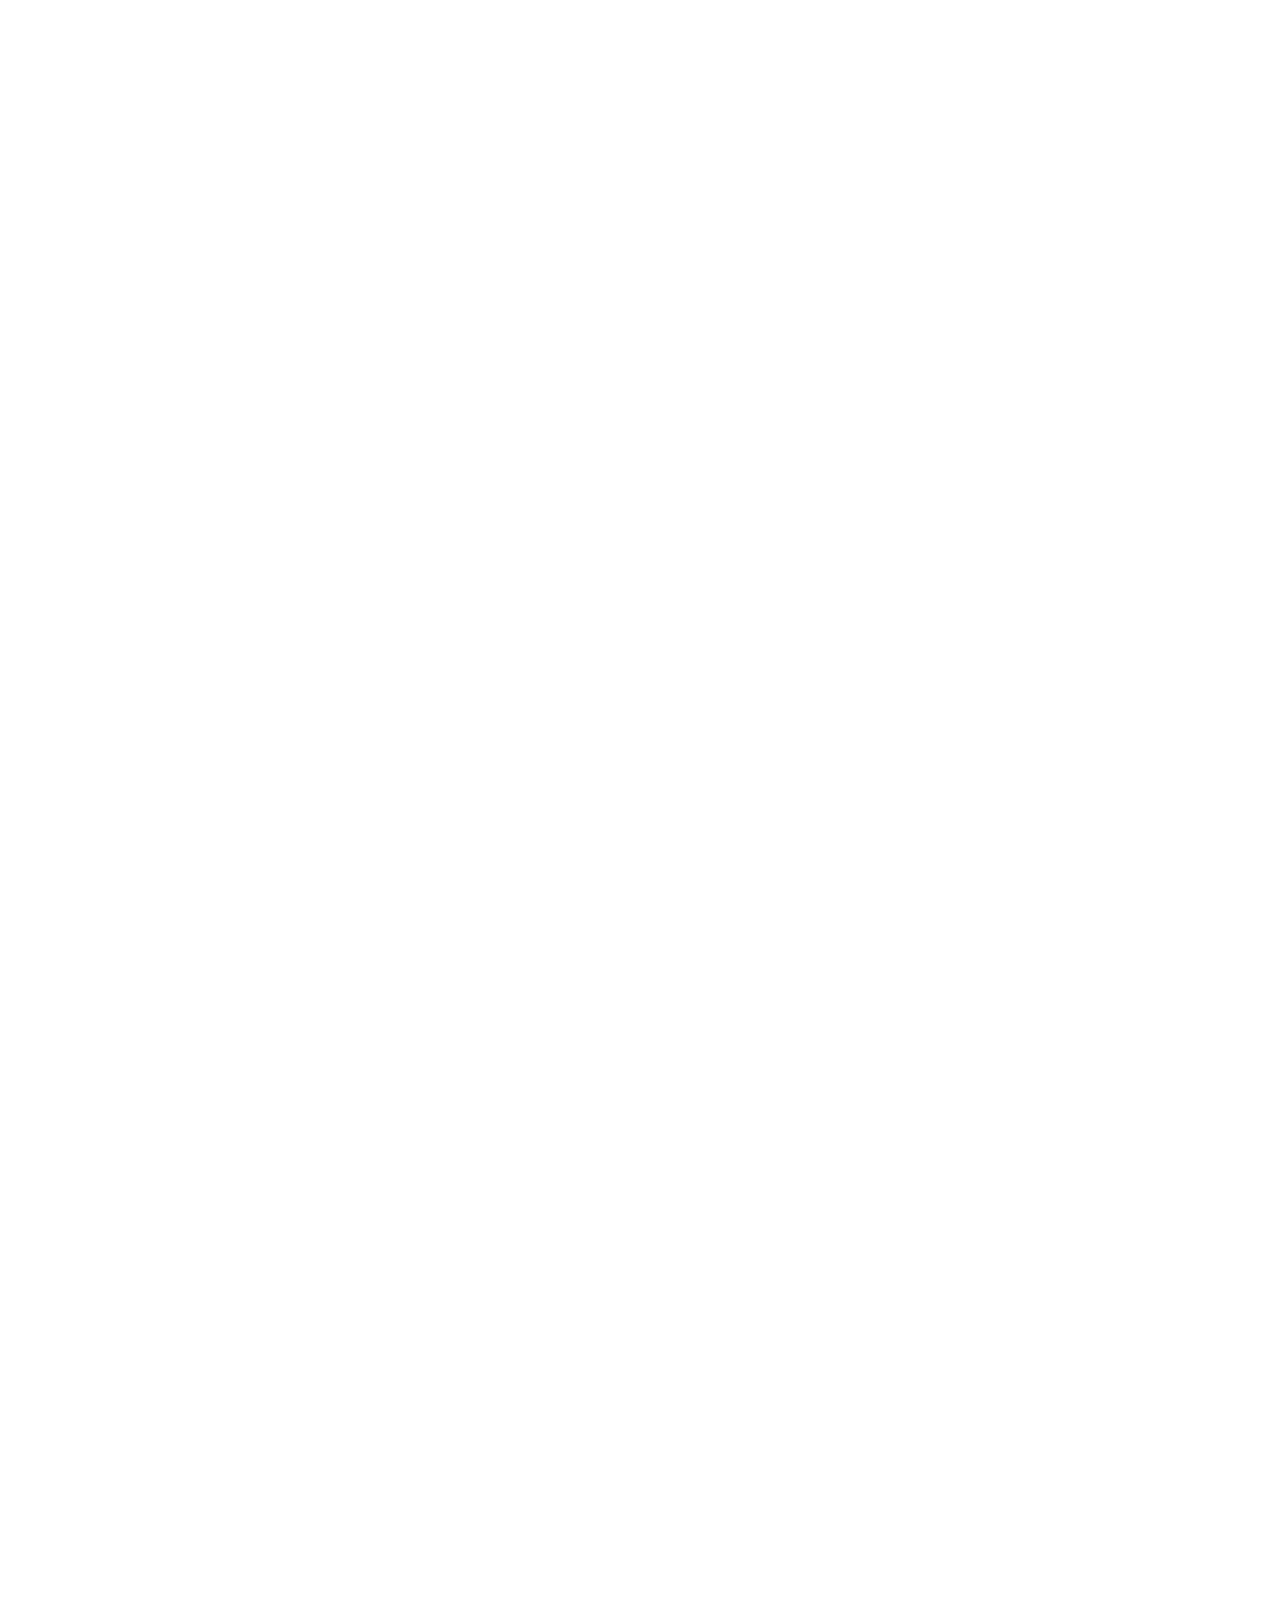
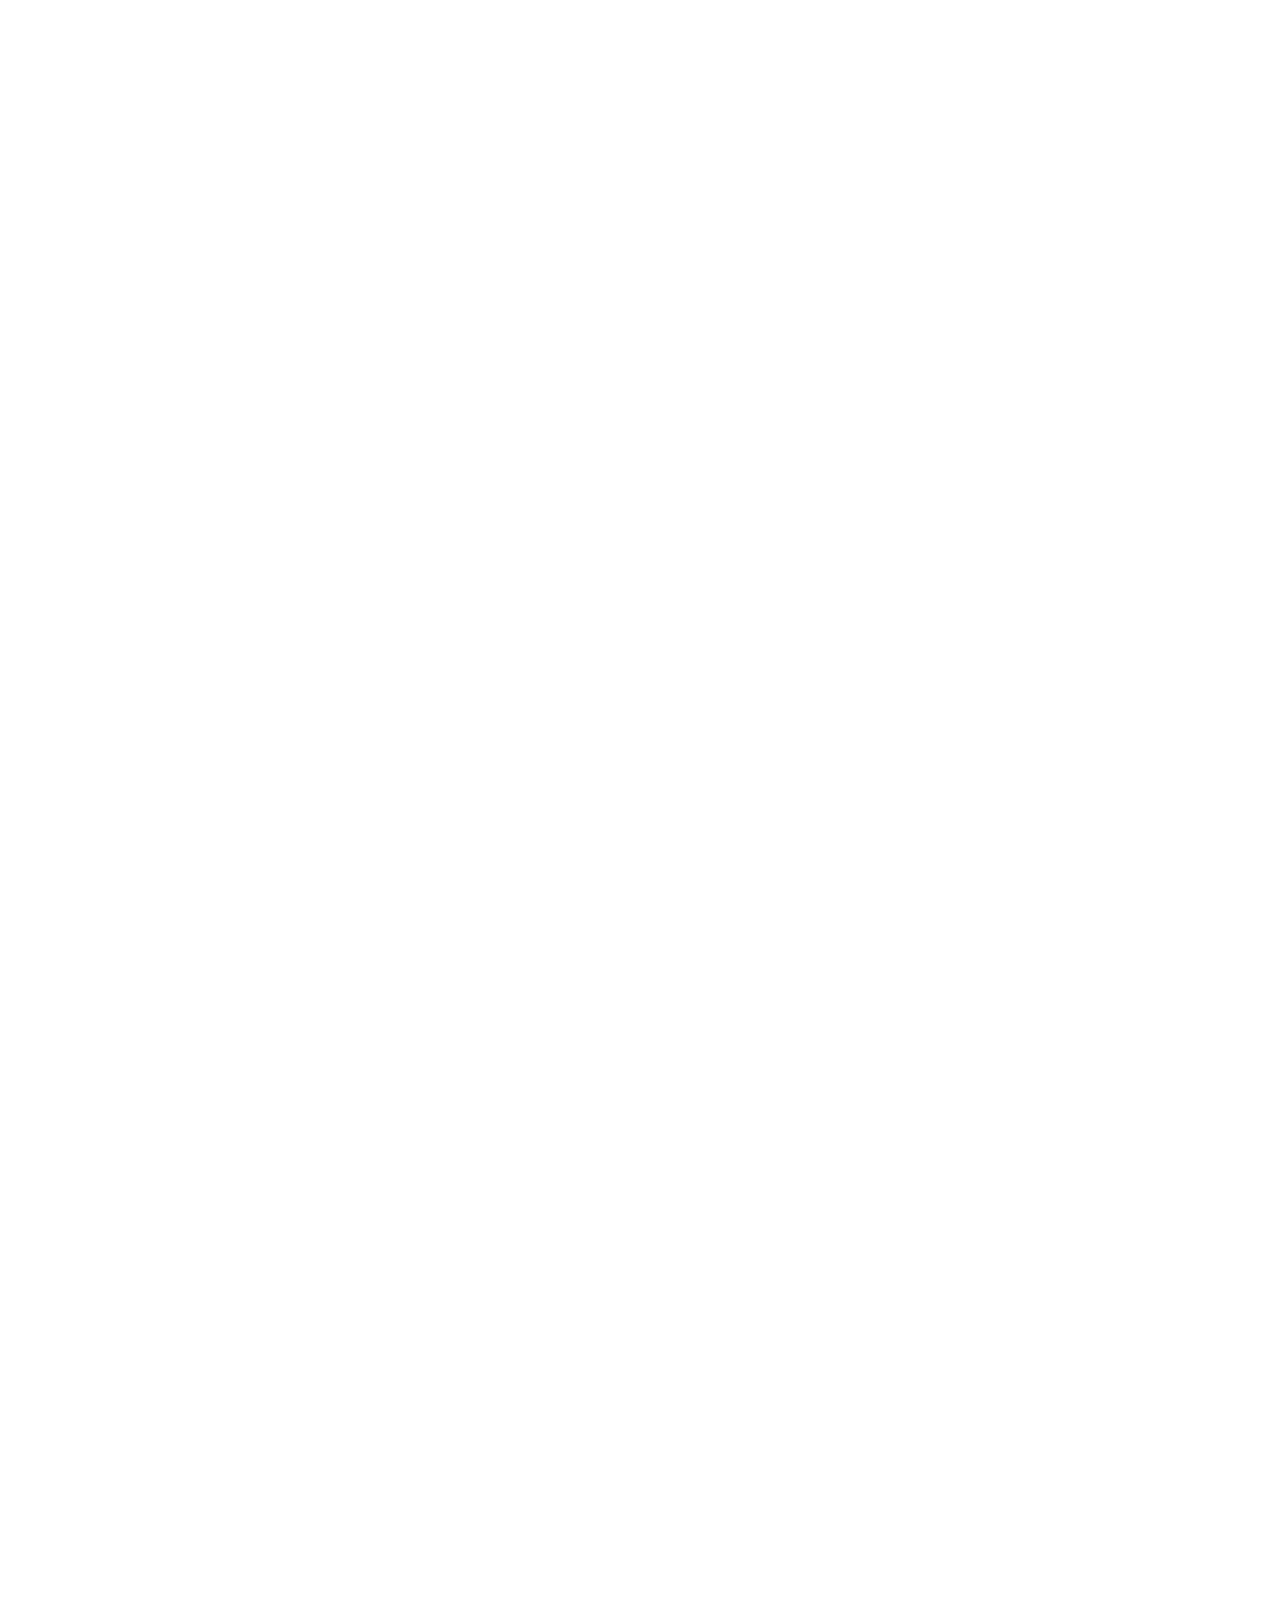
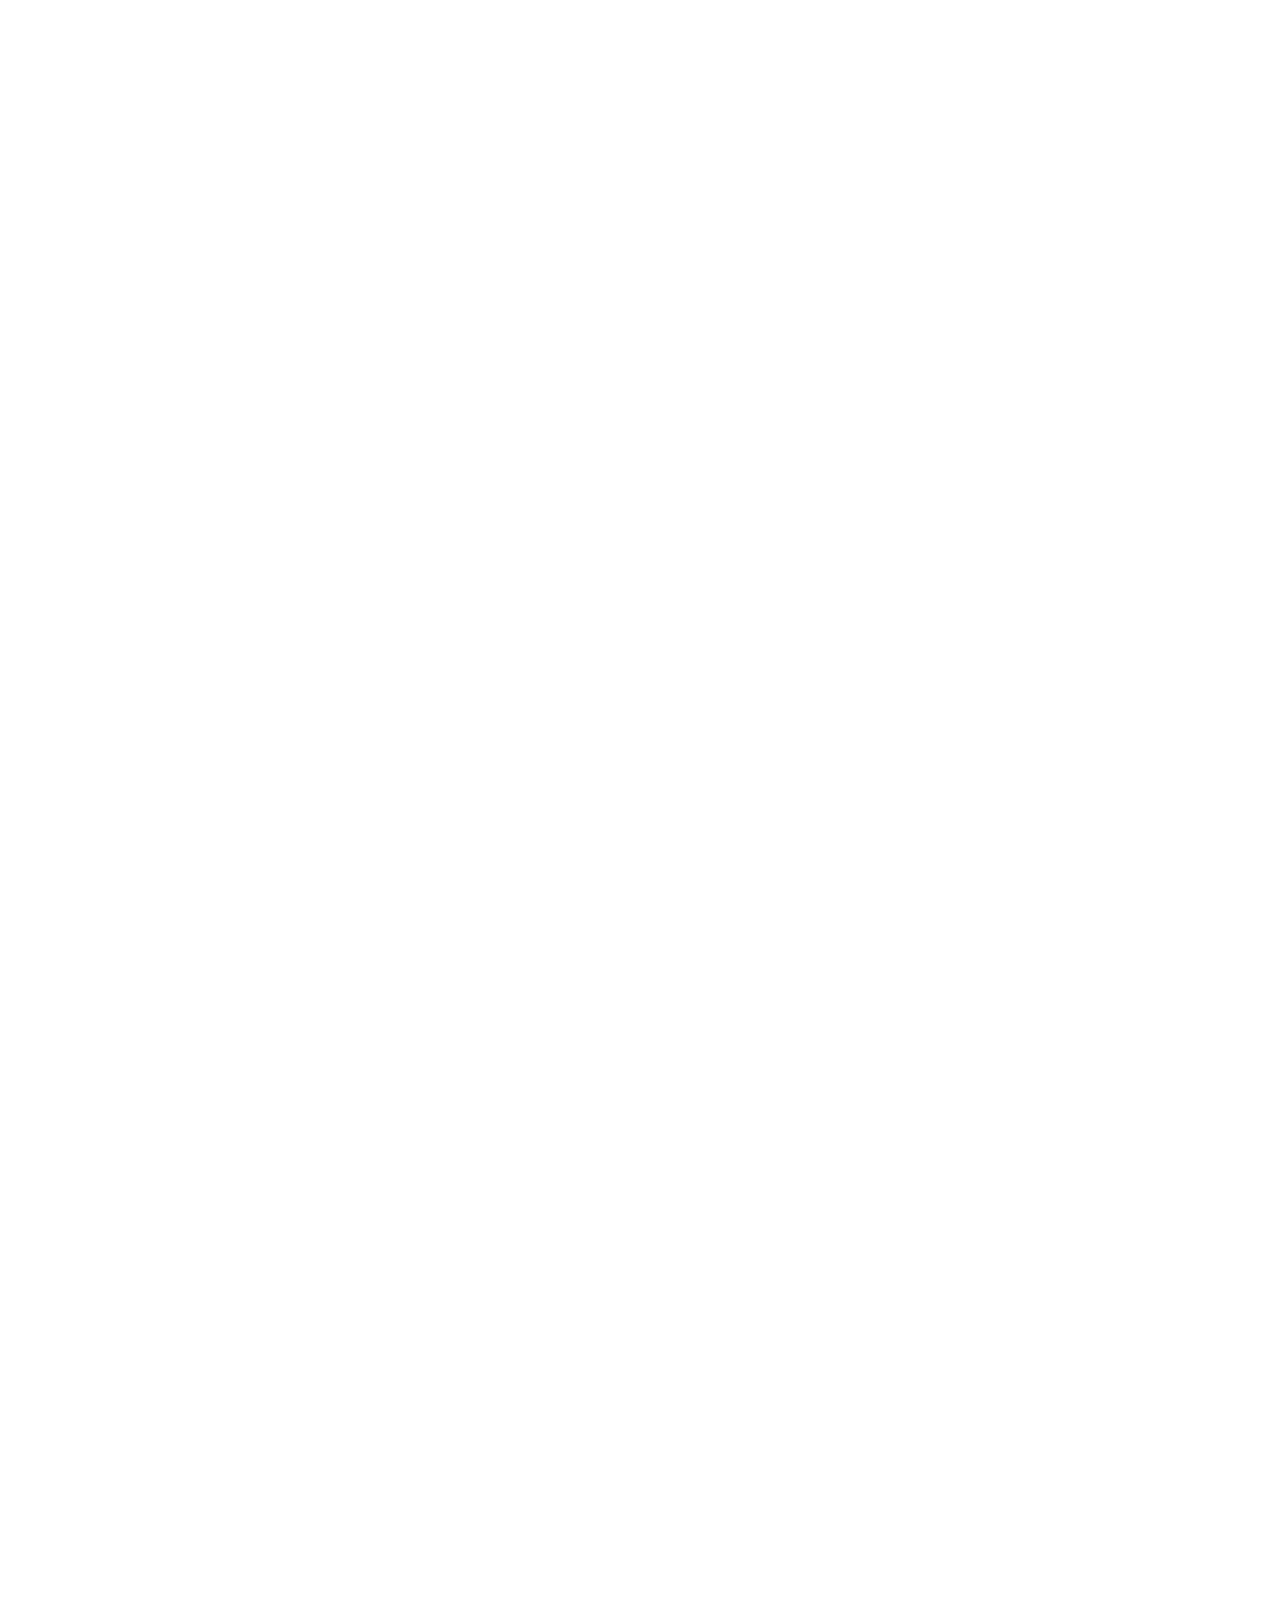
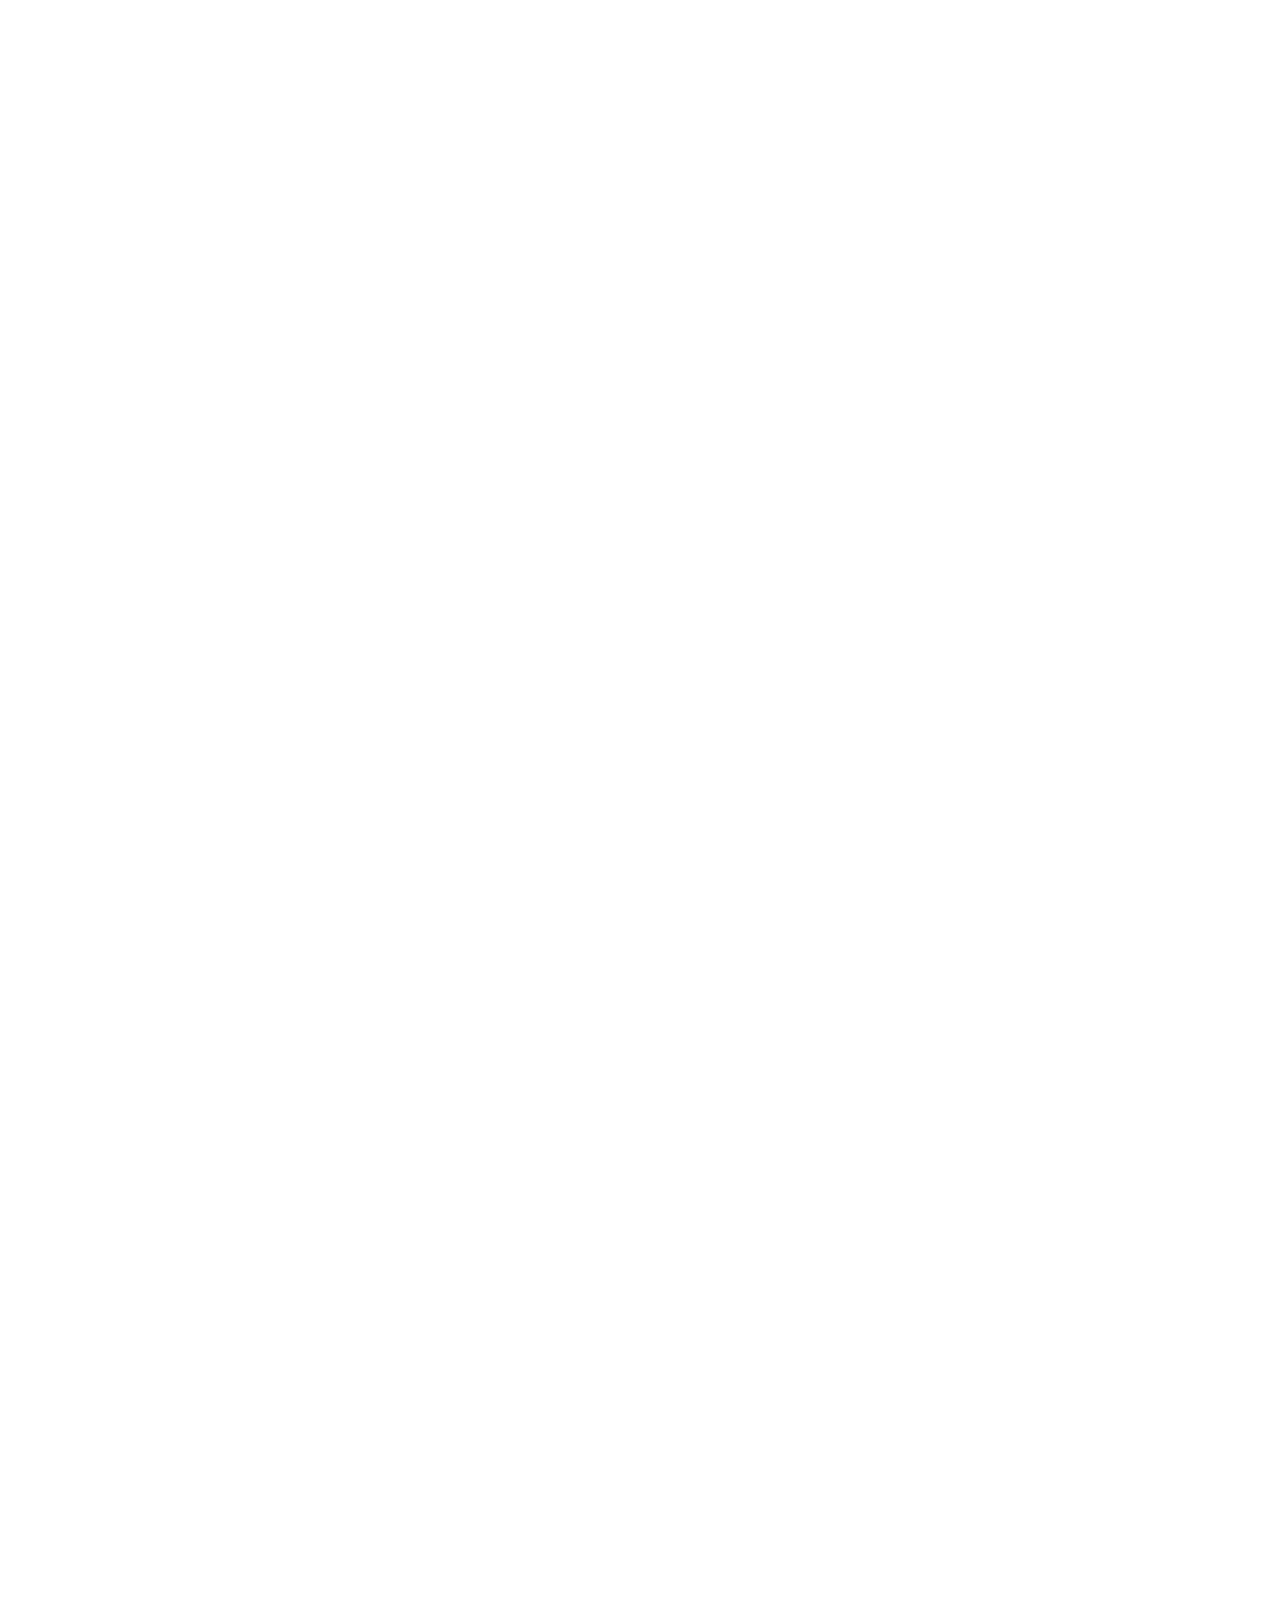
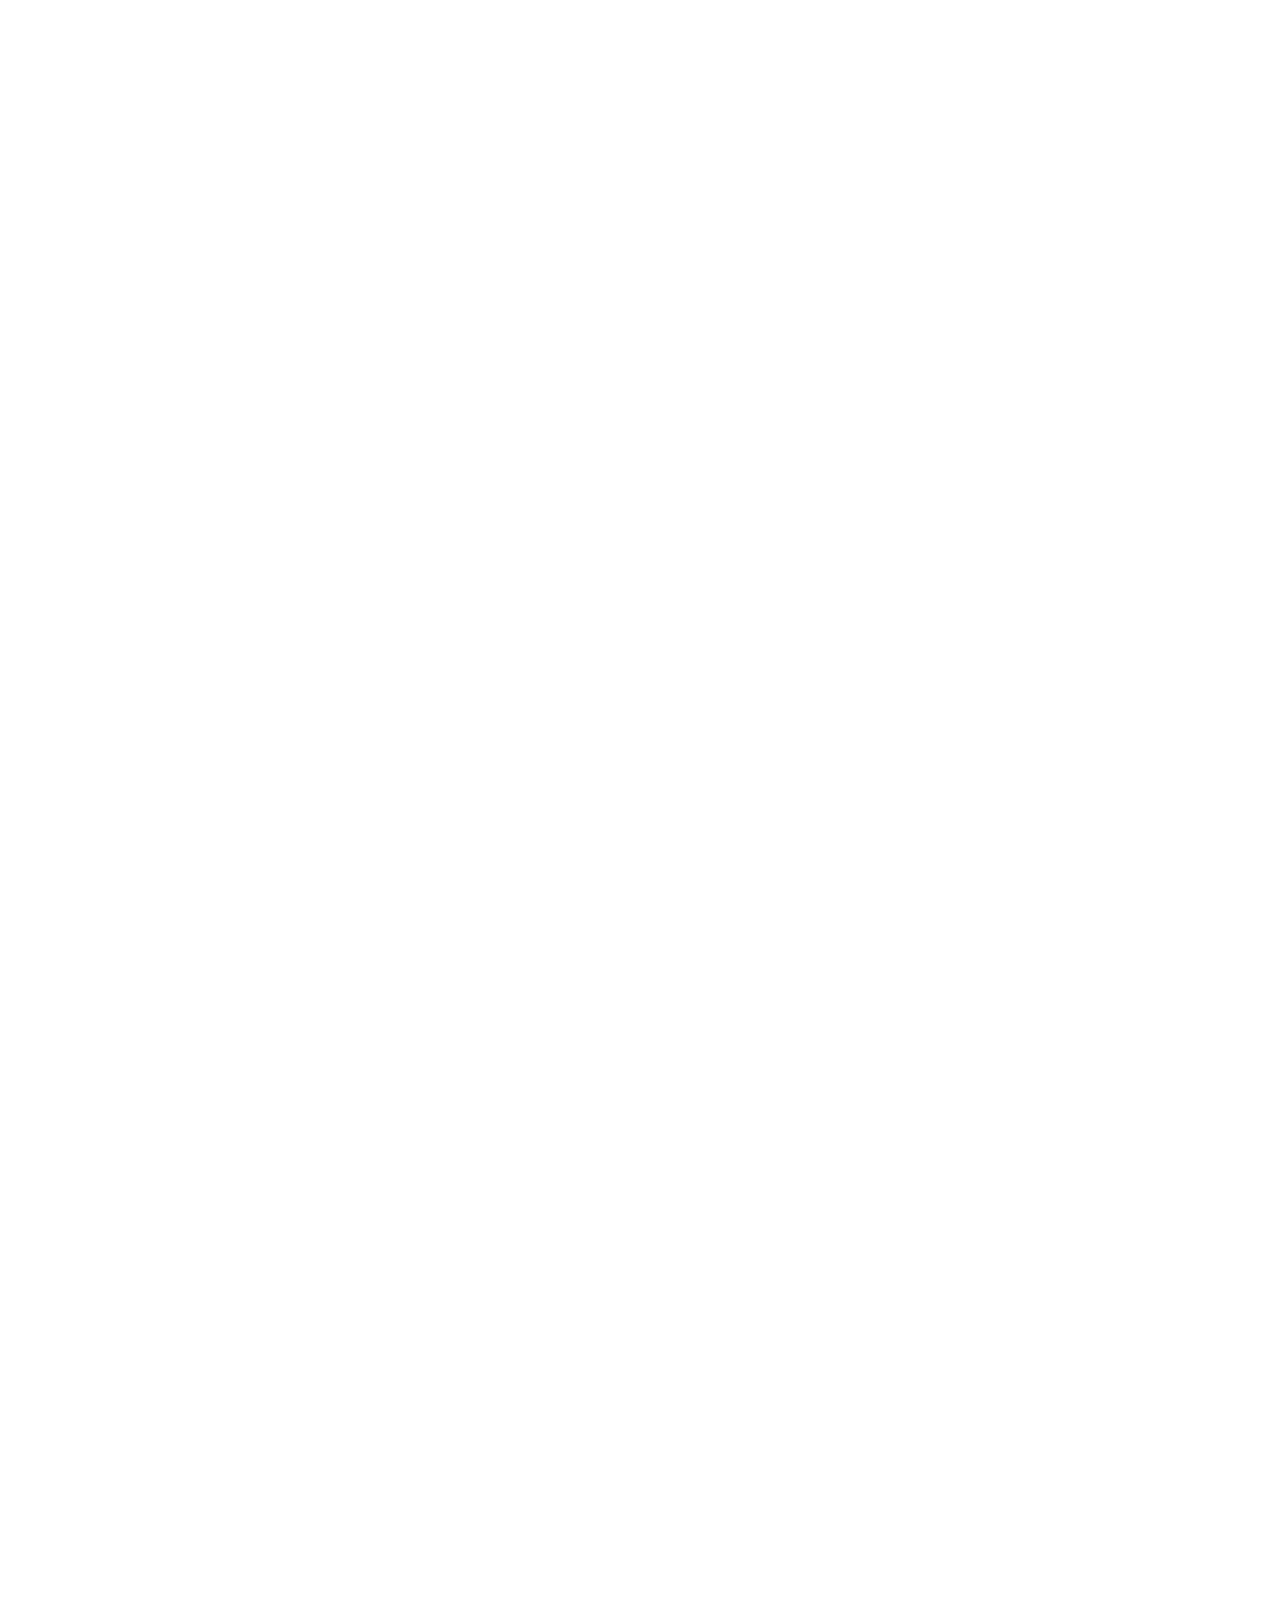
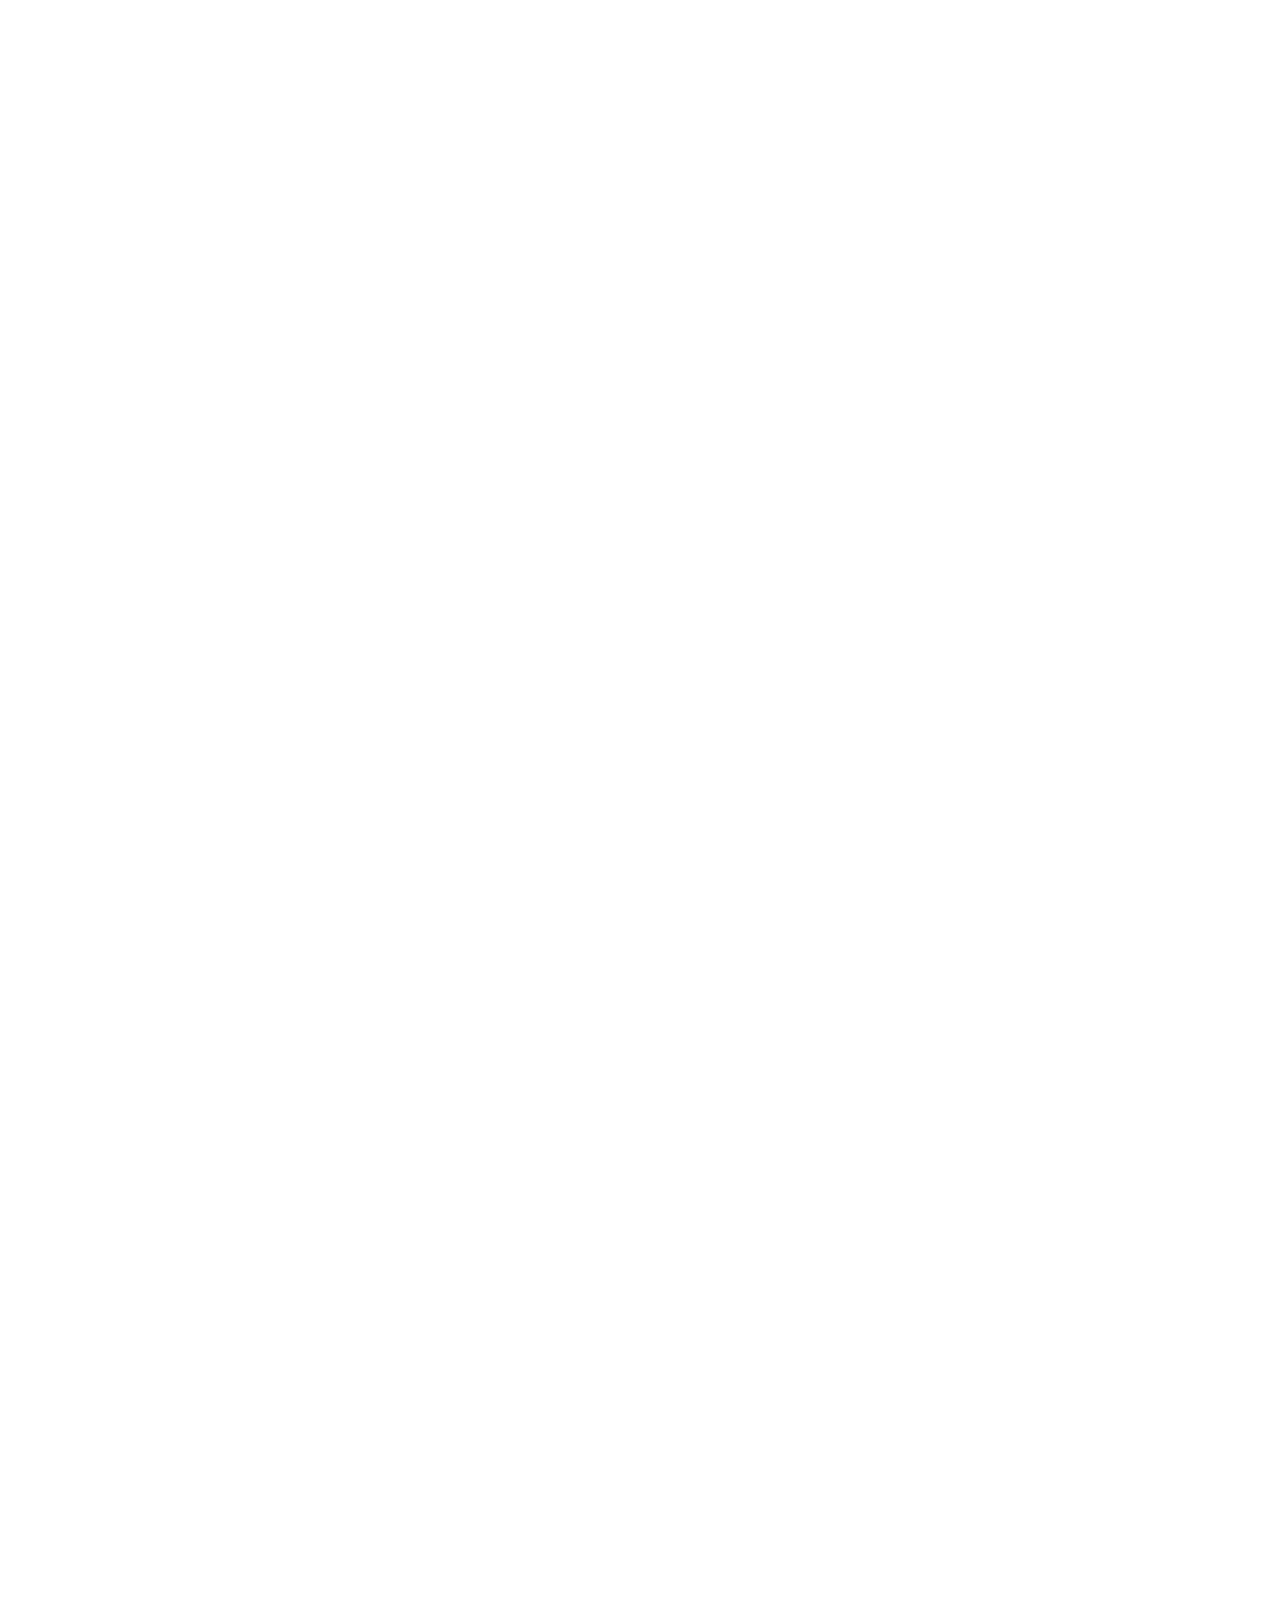
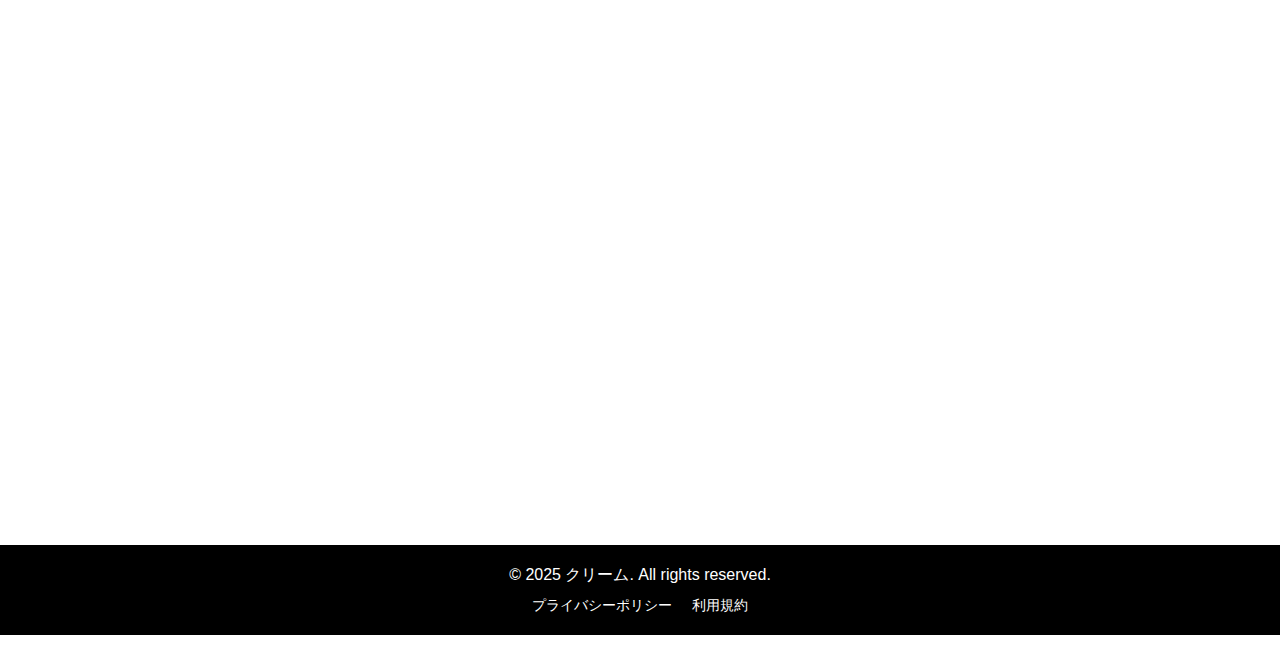
==== commit 1980bb3e: "Update index.html" ====
--- a/index.html
+++ b/index.html
@@ -135,7 +135,7 @@
                             <div class="video-container">
                                 <video controls width="100%" poster="images/video-thumbnail.jpg">
                                     <source src="images/カピパラ湯.mp4" type="video/mp4">
-                                    お使いのブラウザは動画をサポートしていません。
+<!--                                     お使いのブラウザは動画をサポートしていません。 -->
                                     <a href="images/カピパラ湯.mp4">こちらで癒されて下さい</a>
                                 </video>
                             </div>
@@ -190,10 +190,11 @@
                     <img src="images/火災.jpg" alt="火災保険申請代行" class="detail-image" loading="lazy">
                     <p class="service-description">火災保険の申請プロセスを全面的にサポートします。専門知識を持つスタッフが迅速かつ確実に申請手続きを行い、お客様の負担を軽減します。迅速な対応で安心を提供します。</p>
                 </div>
+                
                 <!-- YouTube動画の埋め込み -->
-                <div class="video-container">
+<!--                 <div class="video-container">
                     <iframe class="detail-video" src="https://www.youtube.com/embed/動画ID" title="火災保険申請代行動画" frameborder="0" allow="accelerometer; autoplay; clipboard-write; encrypted-media; gyroscope; picture-in-picture" allowfullscreen></iframe>
-                </div>
+                </div> -->
                 <a href="#services" class="back-link">サービス一覧に戻る</a>
             </section>
 
@@ -368,7 +369,7 @@
                 <div class="profile-content">
                     <img src="images/企業理念.png" alt="会社のイメージ" class="detail-image" loading="lazy">
                     <div class="profile-text">
-                        <p>株式会社クリームは、「誰も損をしない世界を作る」を企業理念に、火災保険の申請代行、営業代行、コールセンター事業を提供しています。お客様に安心と信頼をお届けすることを使命とし、常に高品質なサービスを提供しています。</p>
+                        <p>クリームは、「誰も損をしない世界を作る」を企業理念に、火災保険の申請代行、営業代行、コールセンター事業を提供しています。お客様に安心と信頼をお届けすることを使命とし、常に高品質なサービスを提供しています。</p>
                         <ul>
                             <a href="gaiyou.htm">会社概要</a>
 
@@ -391,7 +392,7 @@
     <!-- フッター -->
     <footer>
         <div class="container">
-            <p>&copy; 2024 株式会社クリーム. All rights reserved.</p>
+            <p>&copy; 2025 クリーム. All rights reserved.</p>
             <div class="footer-links">
                 <a href="#privacy">プライバシーポリシー</a>
                 <a href="#terms">利用規約</a>
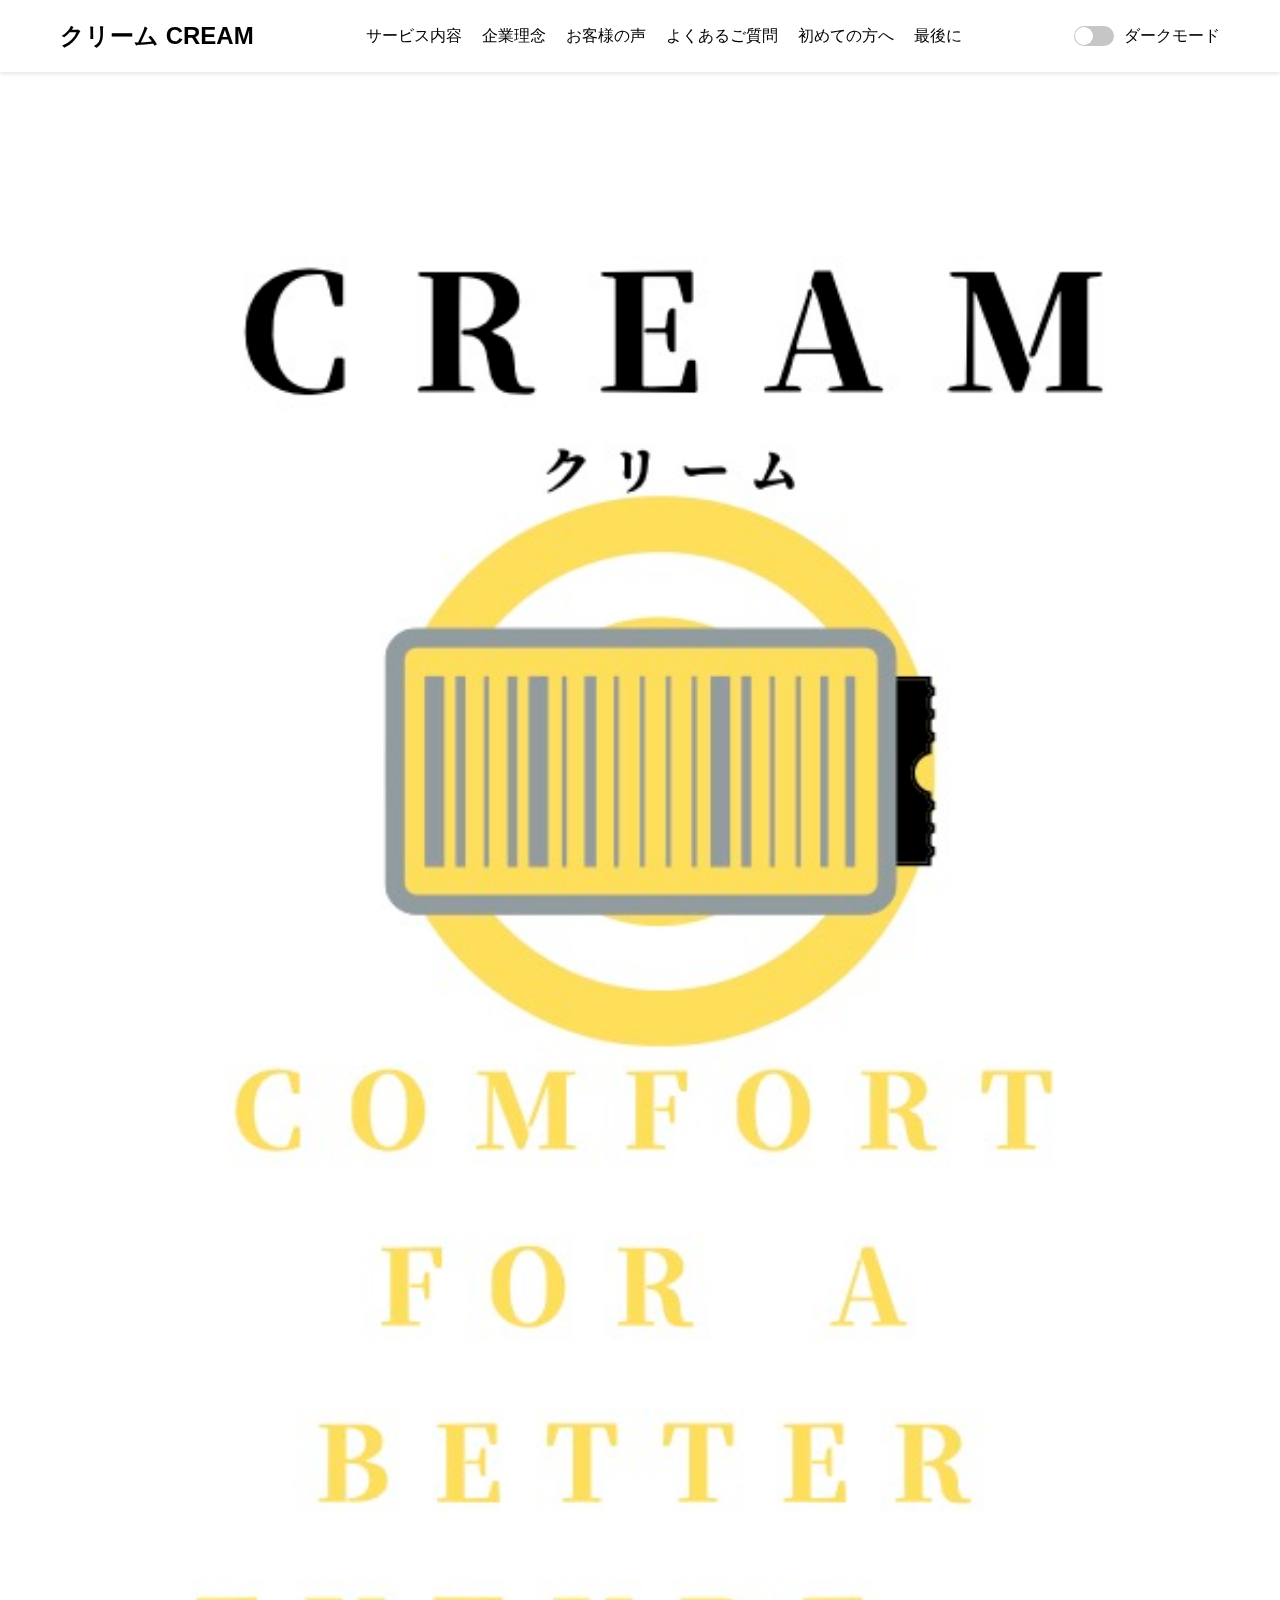
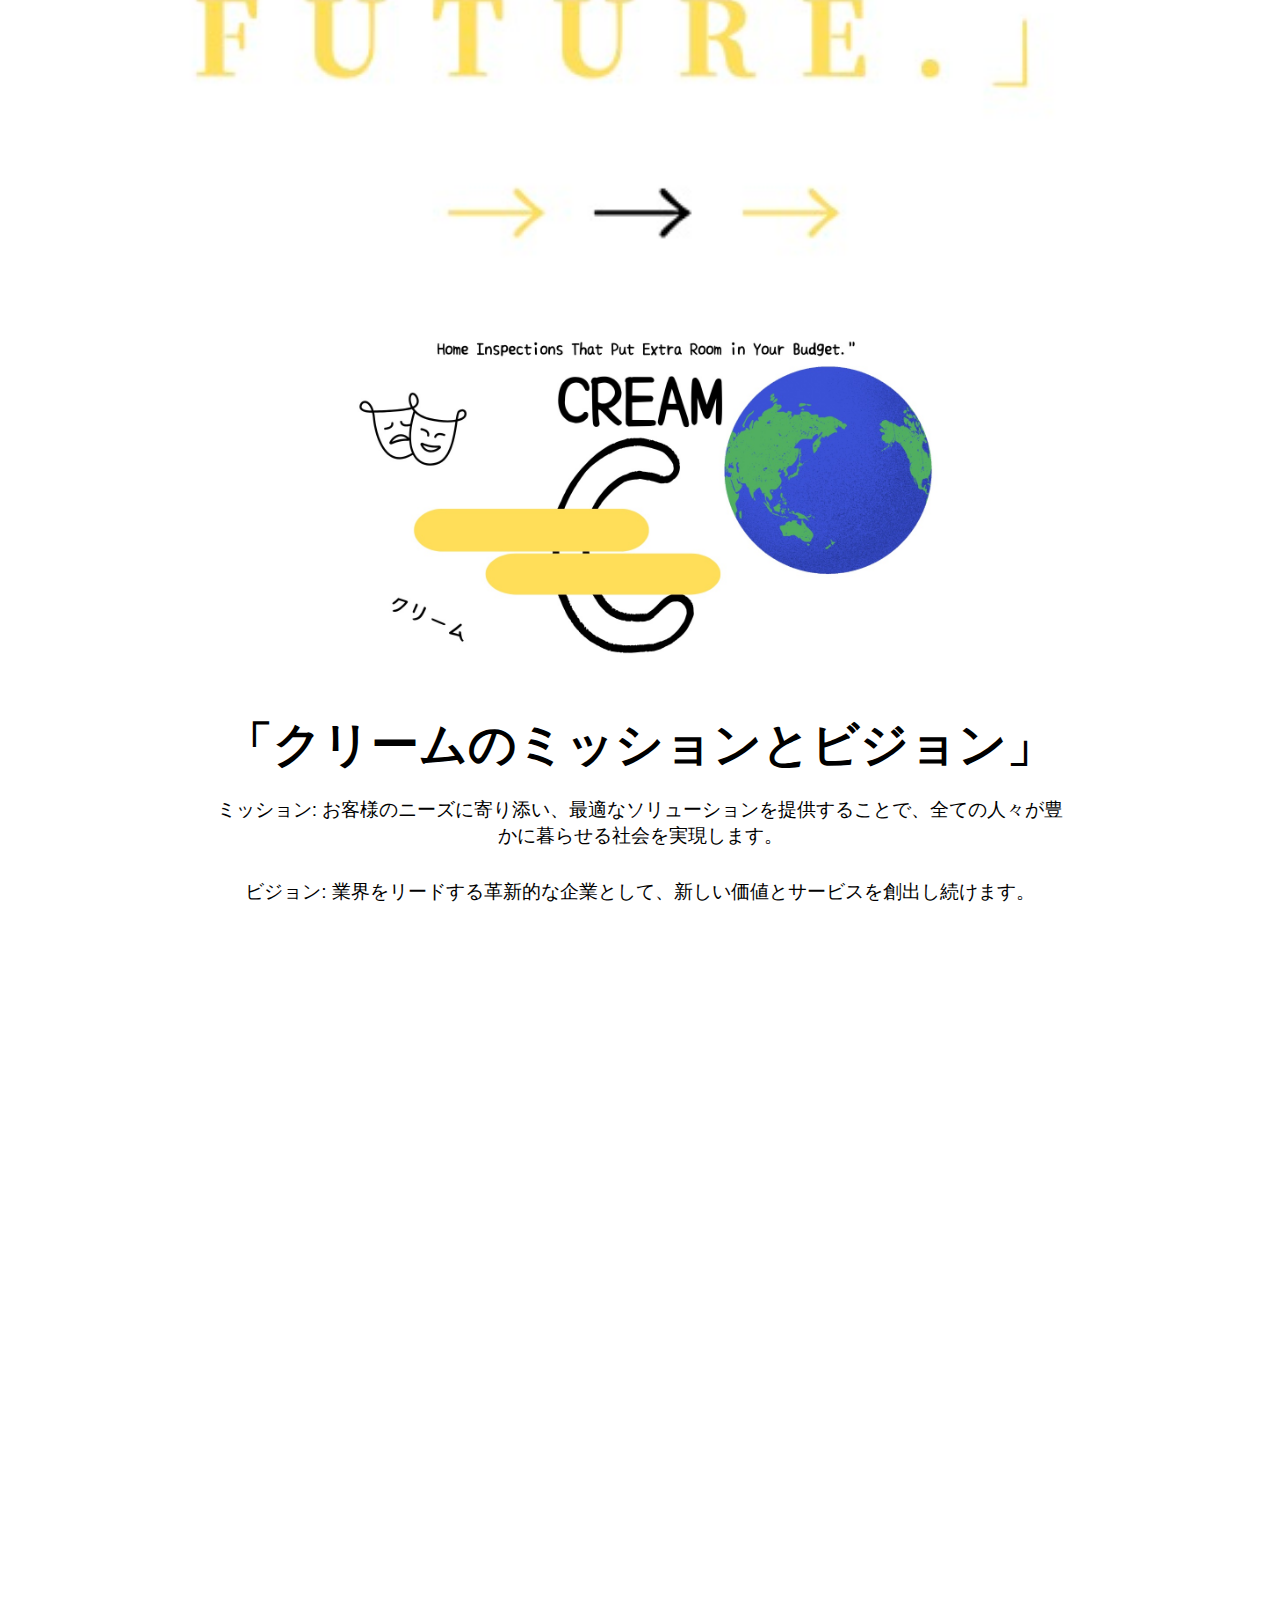
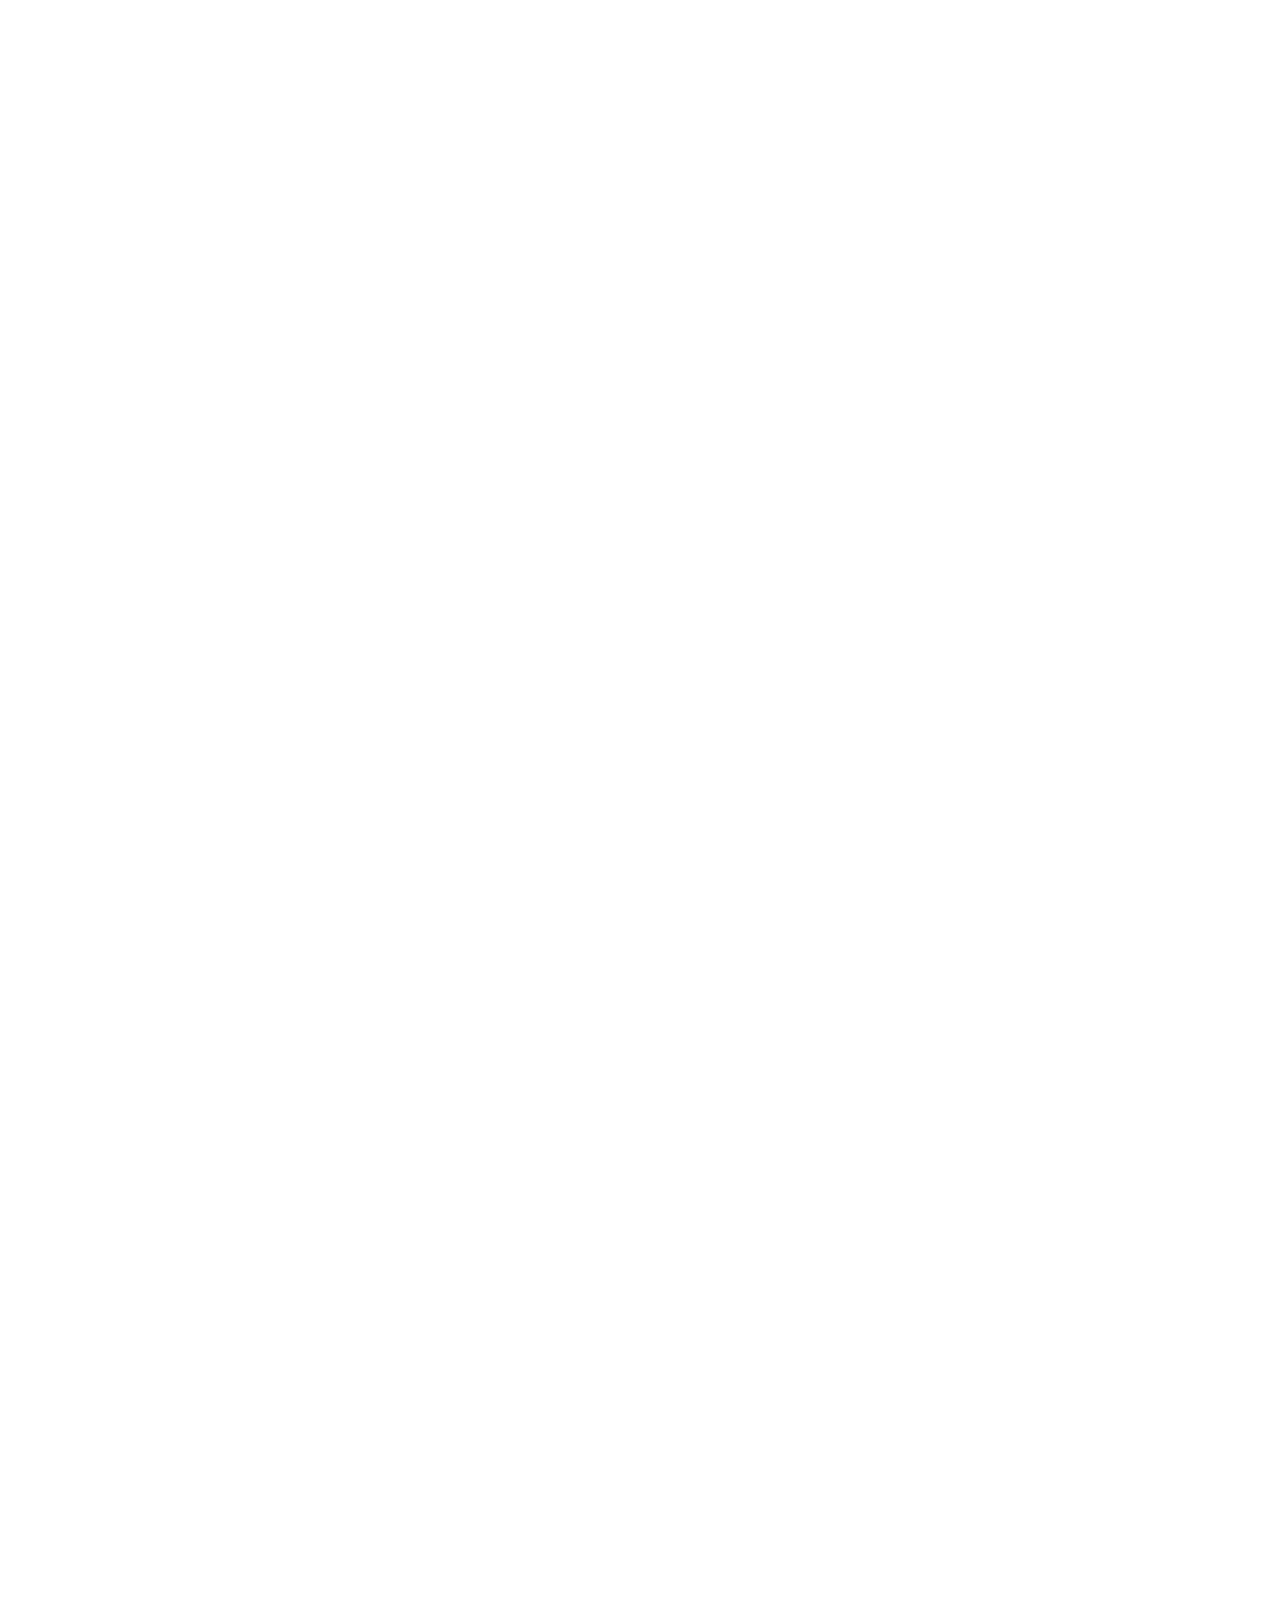
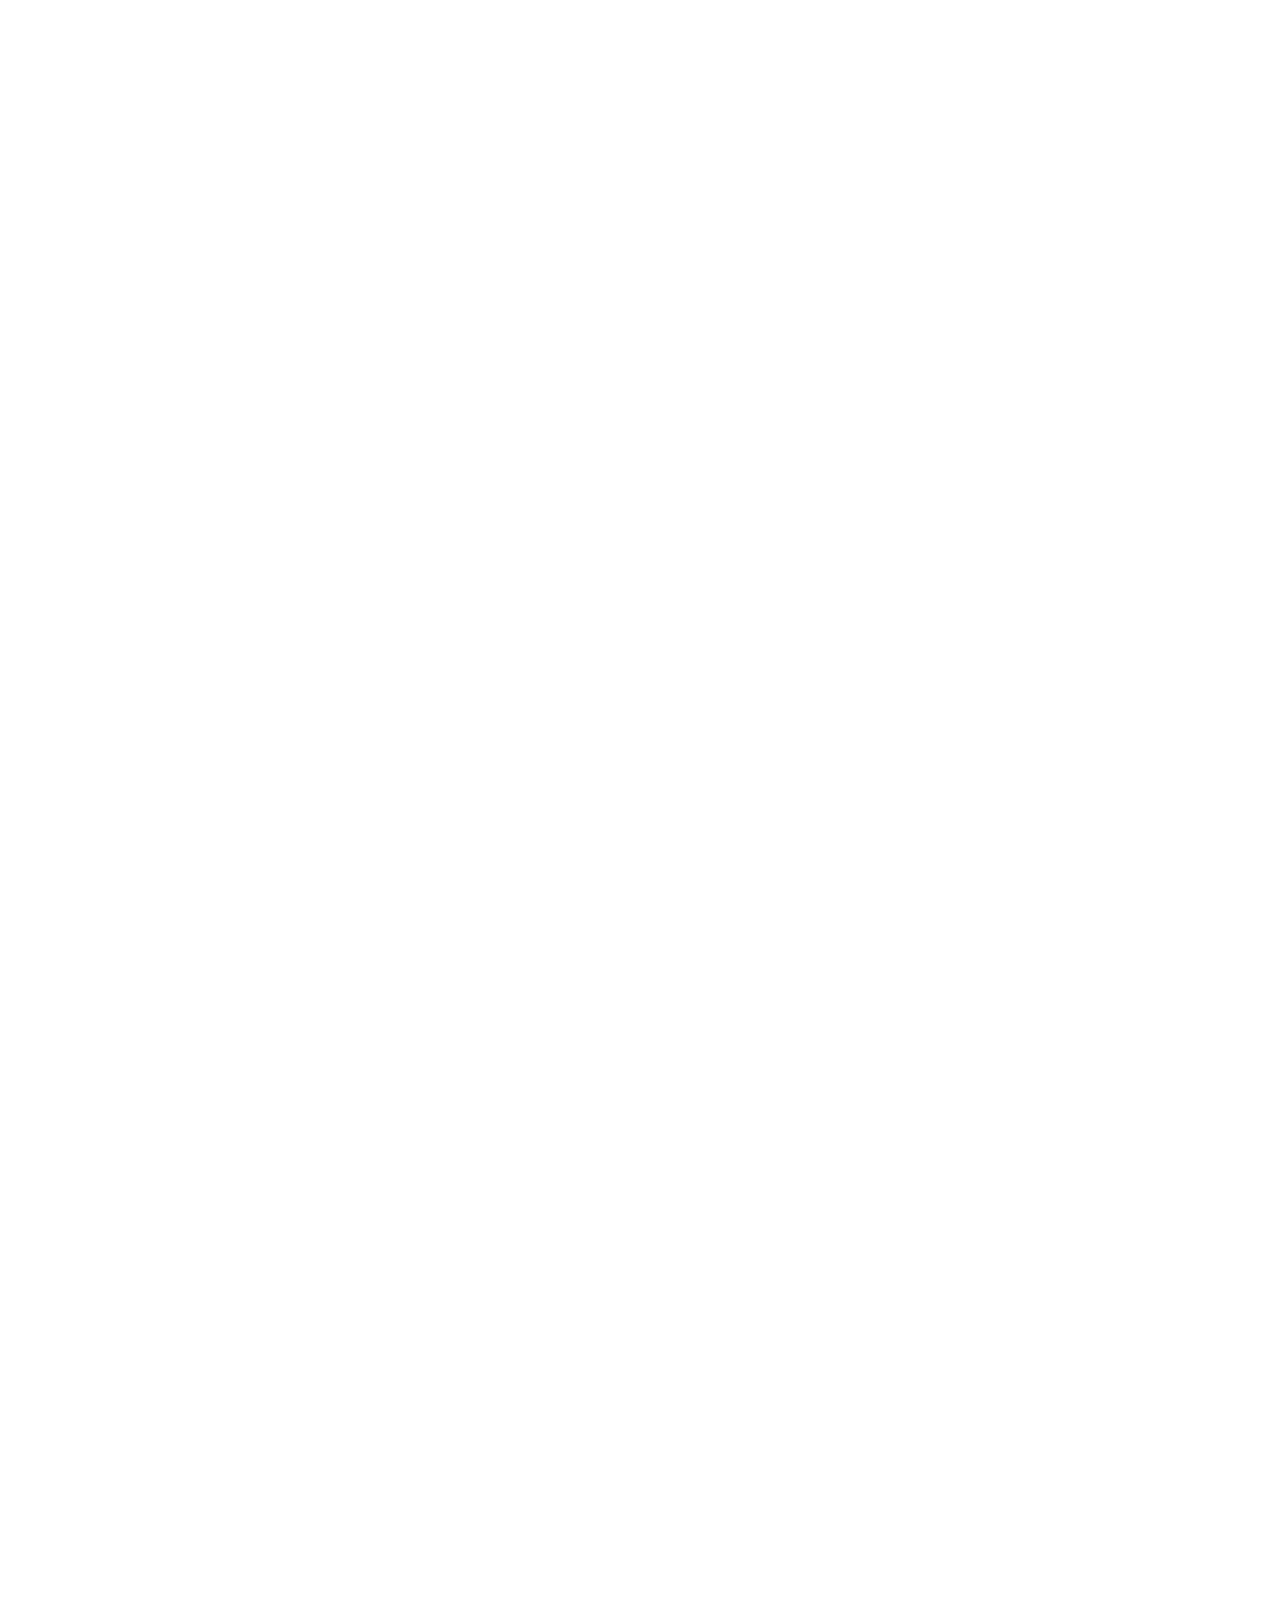
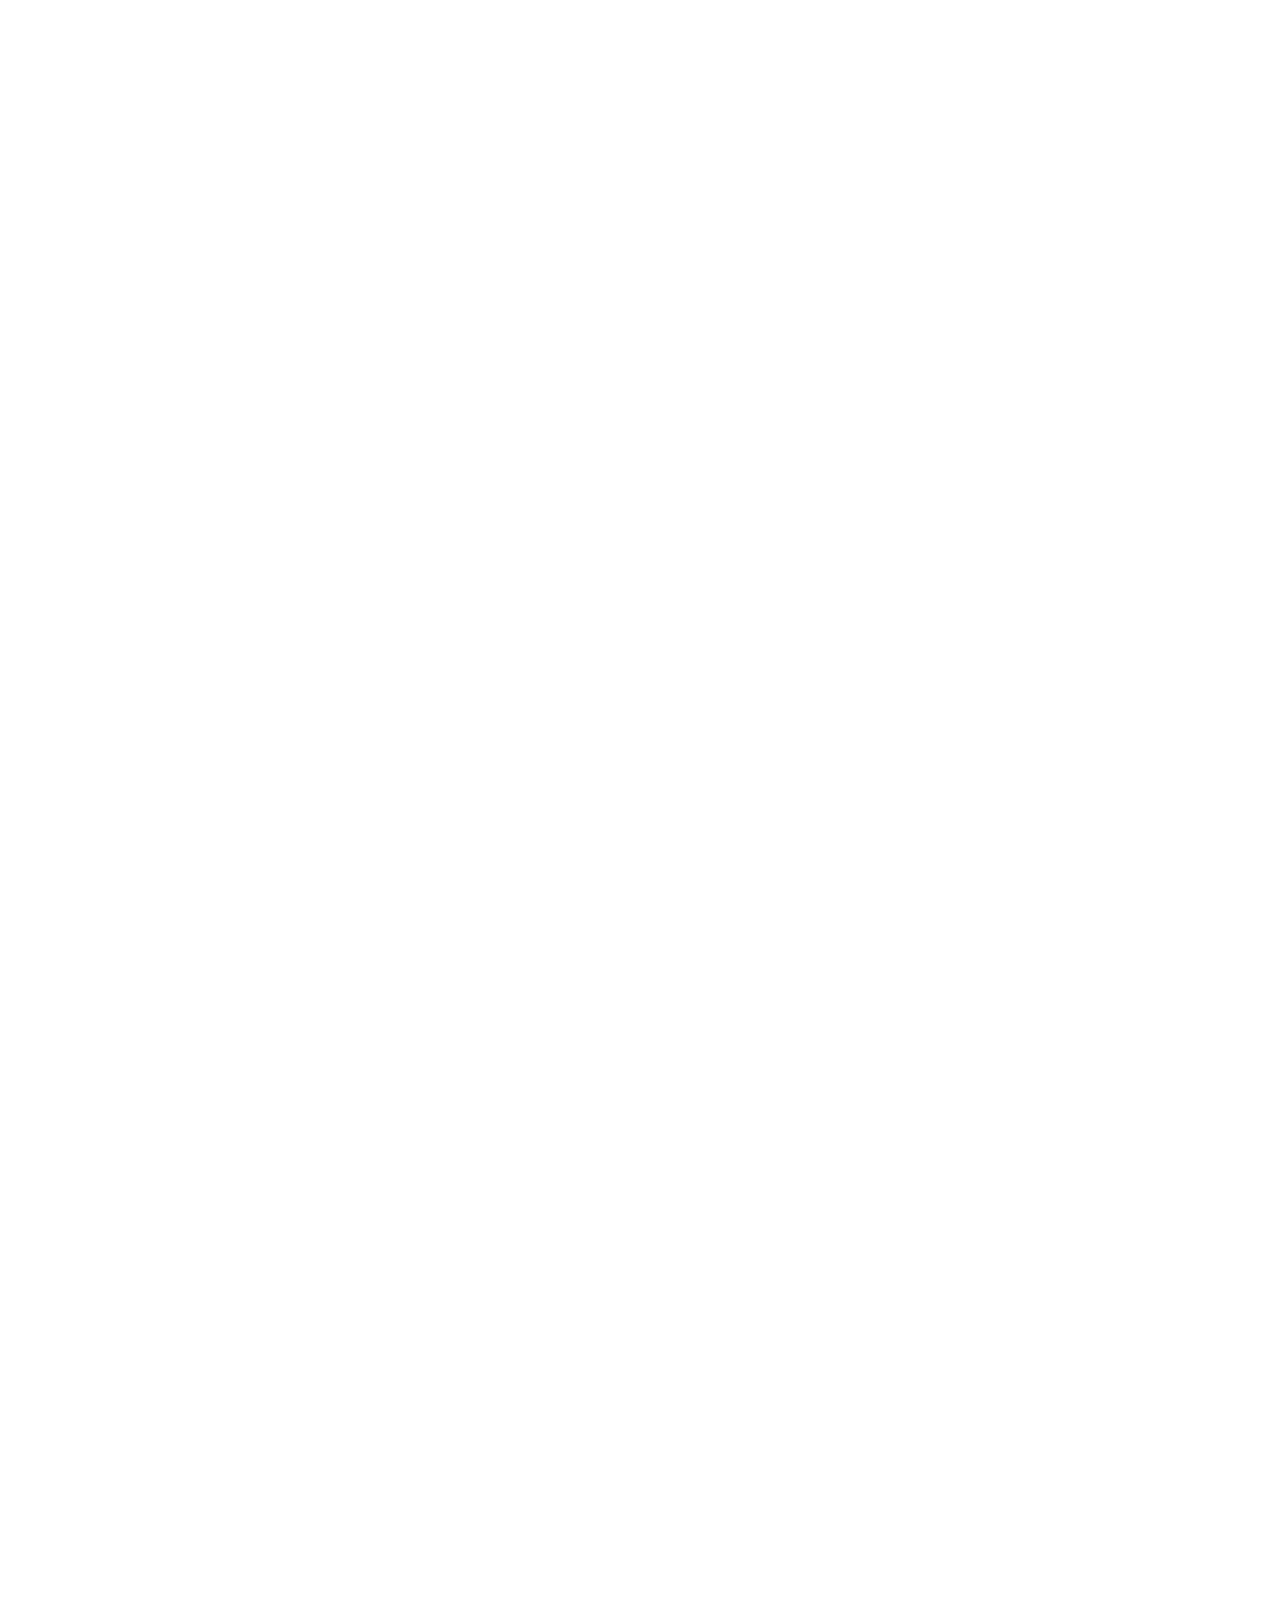
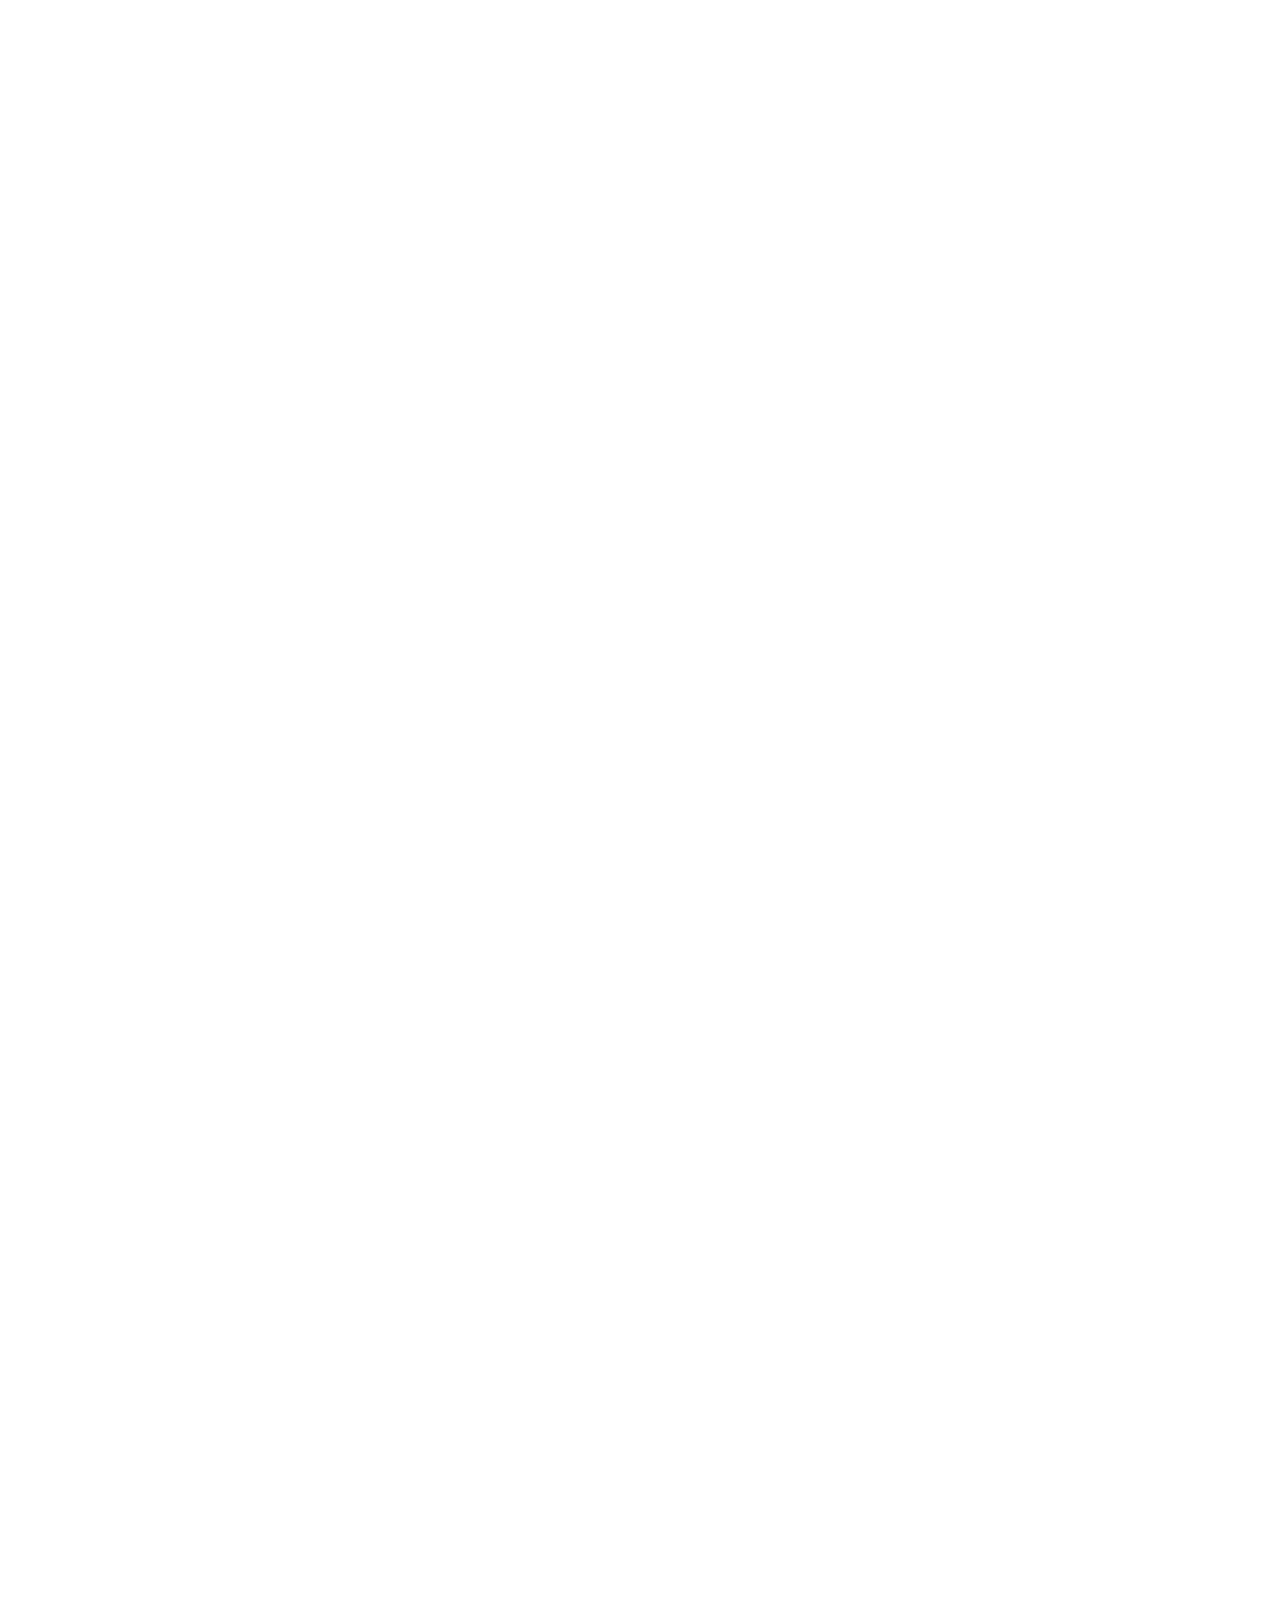
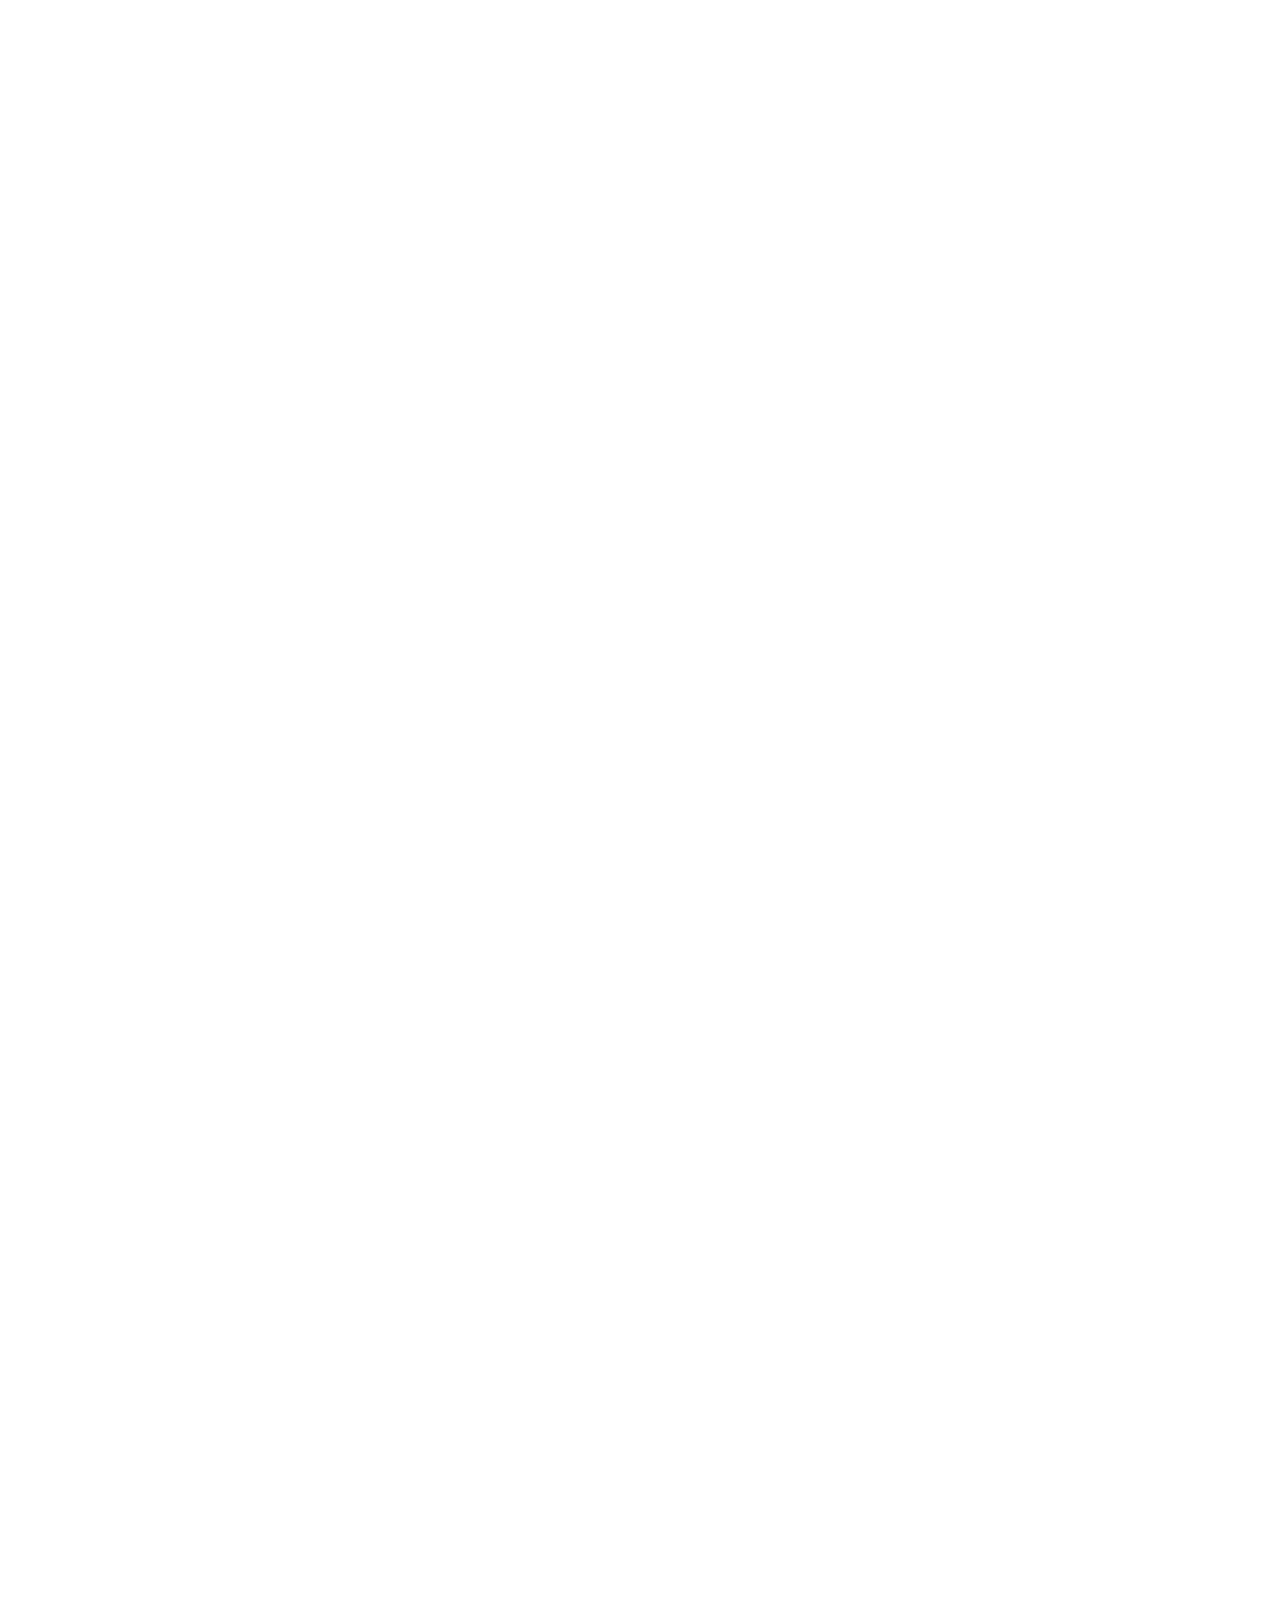
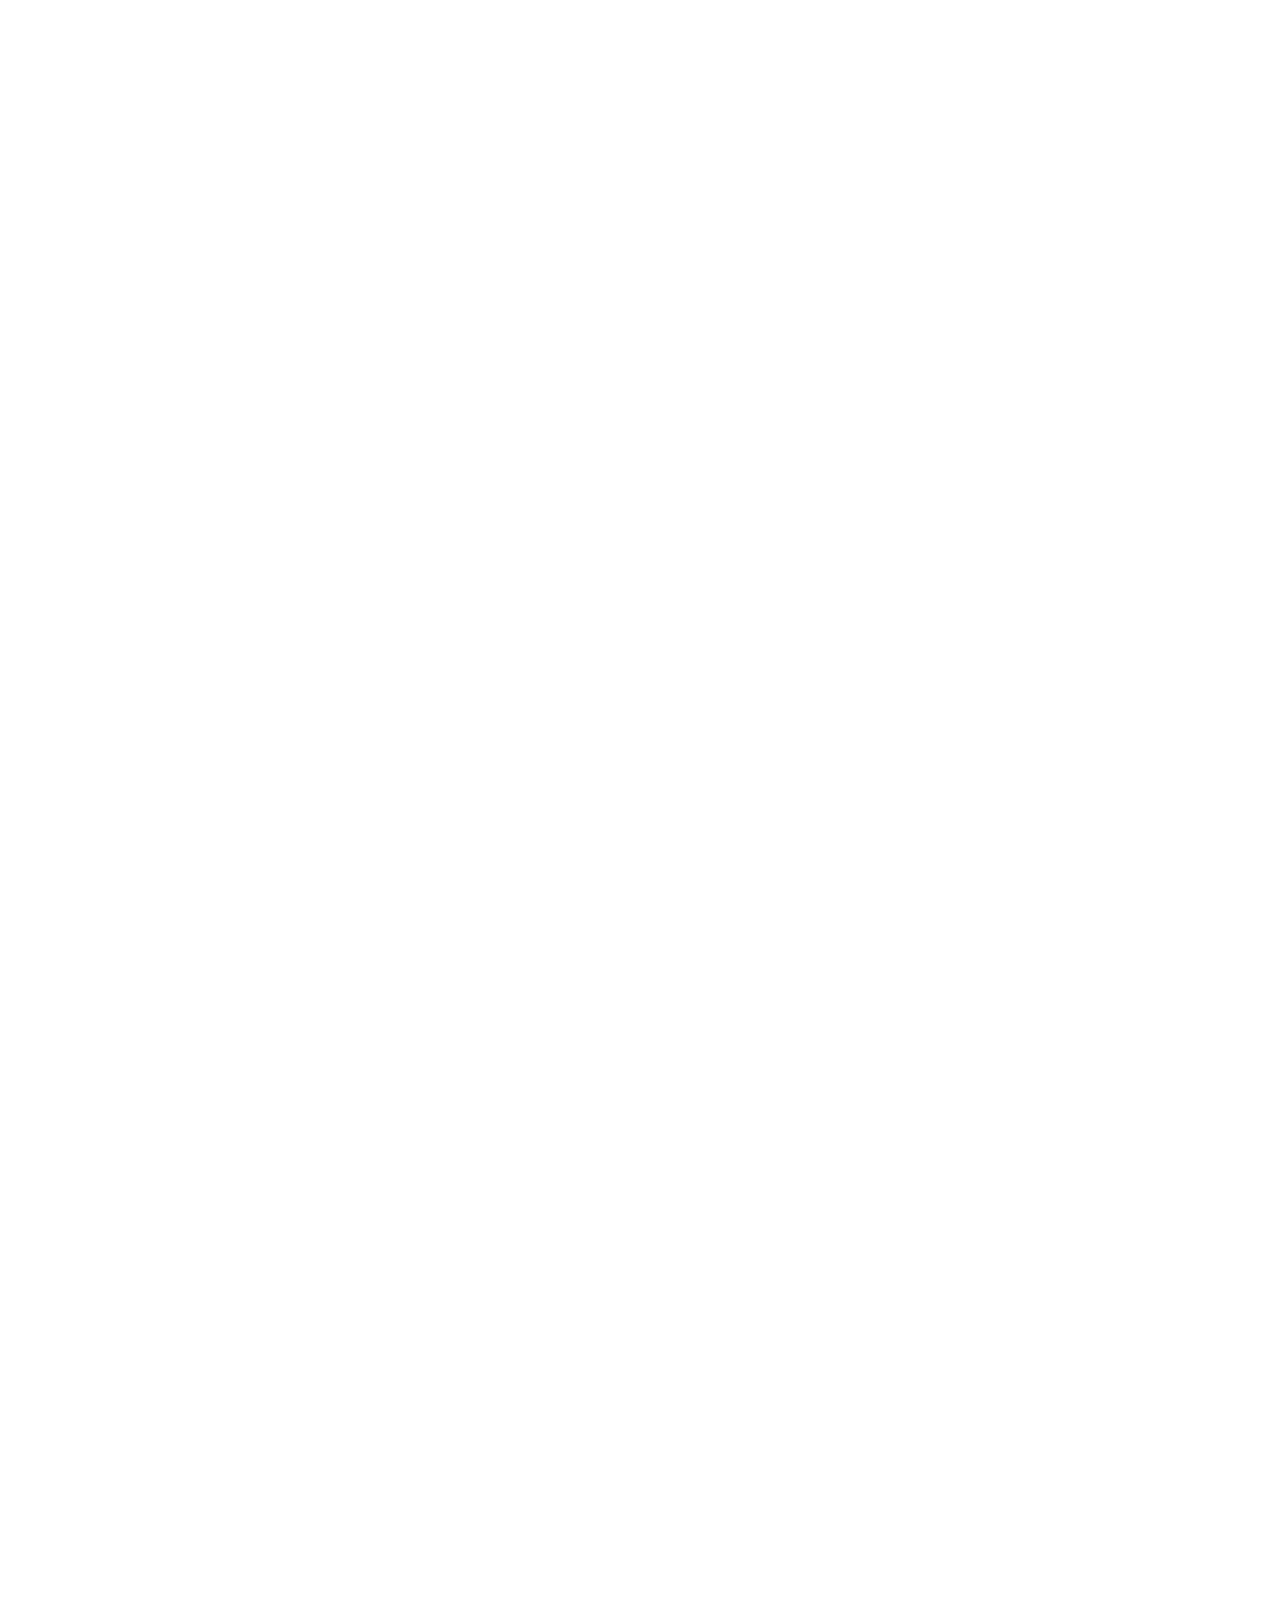
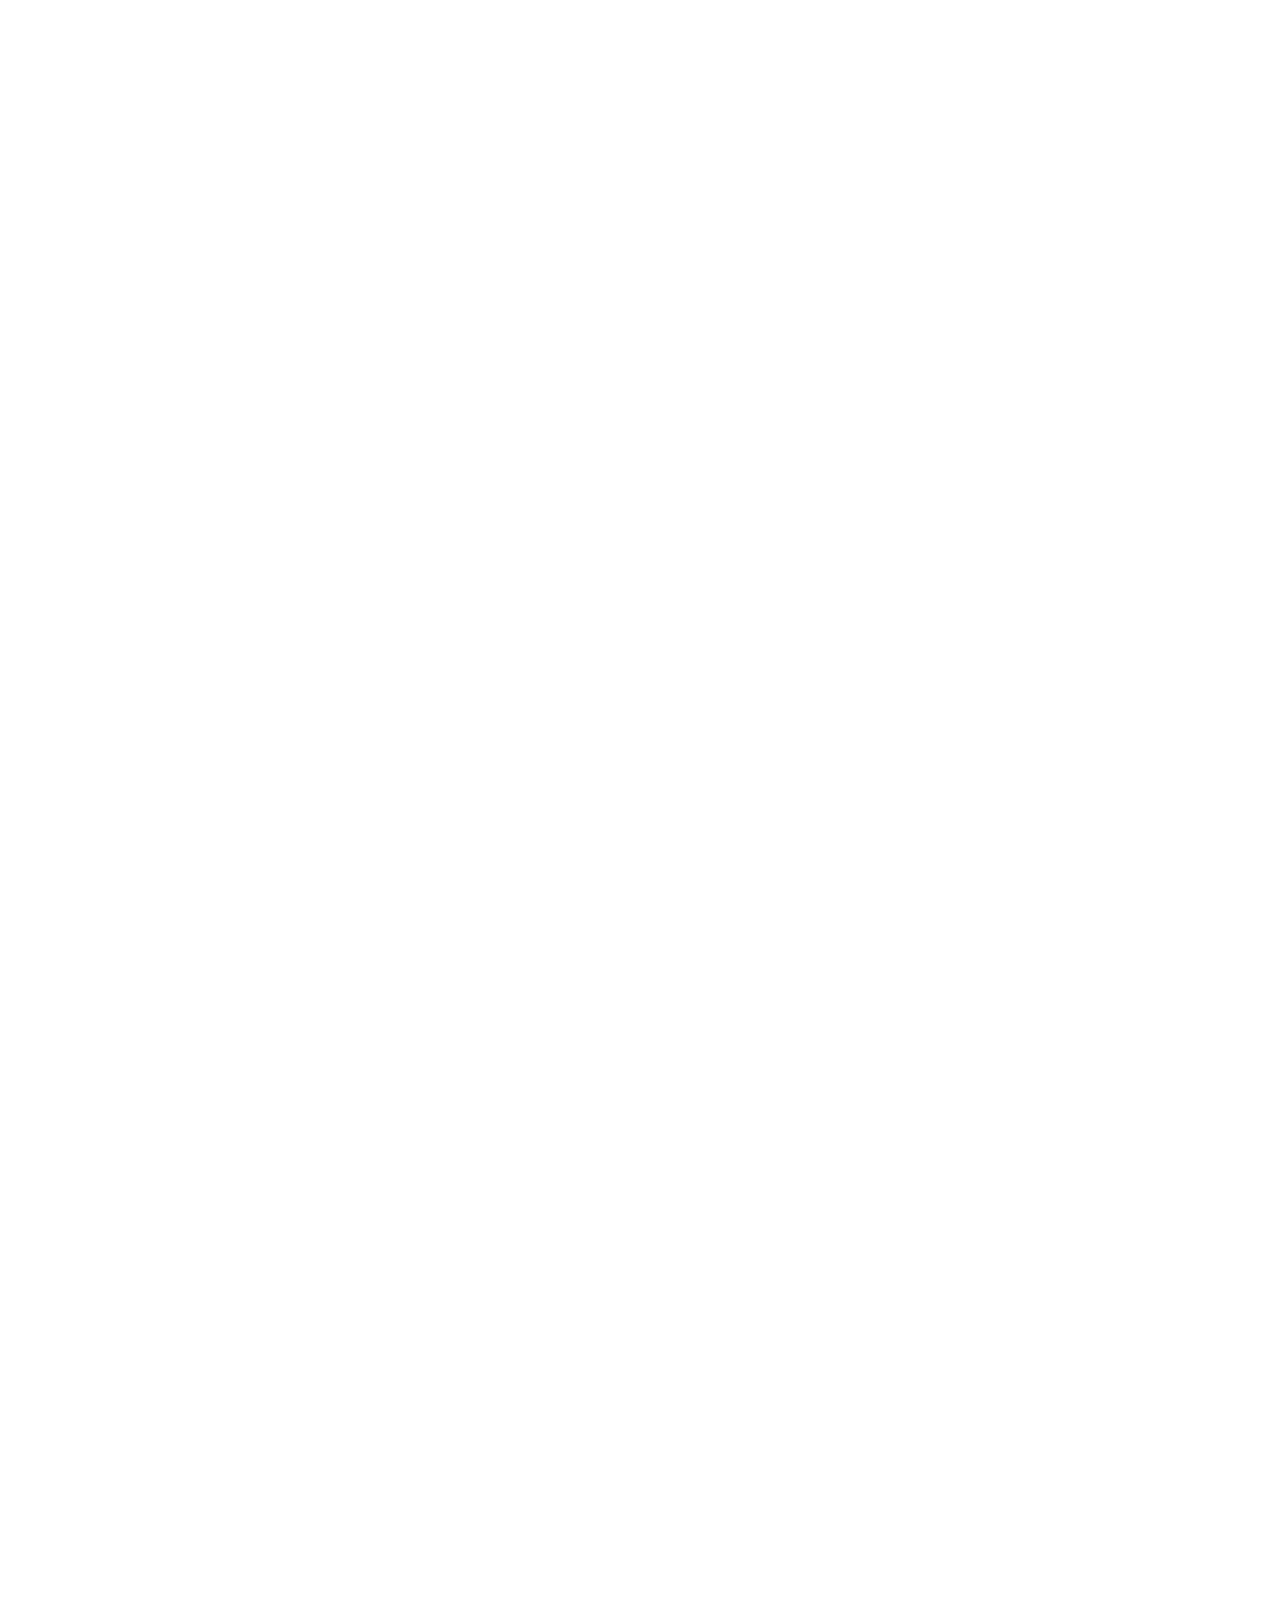
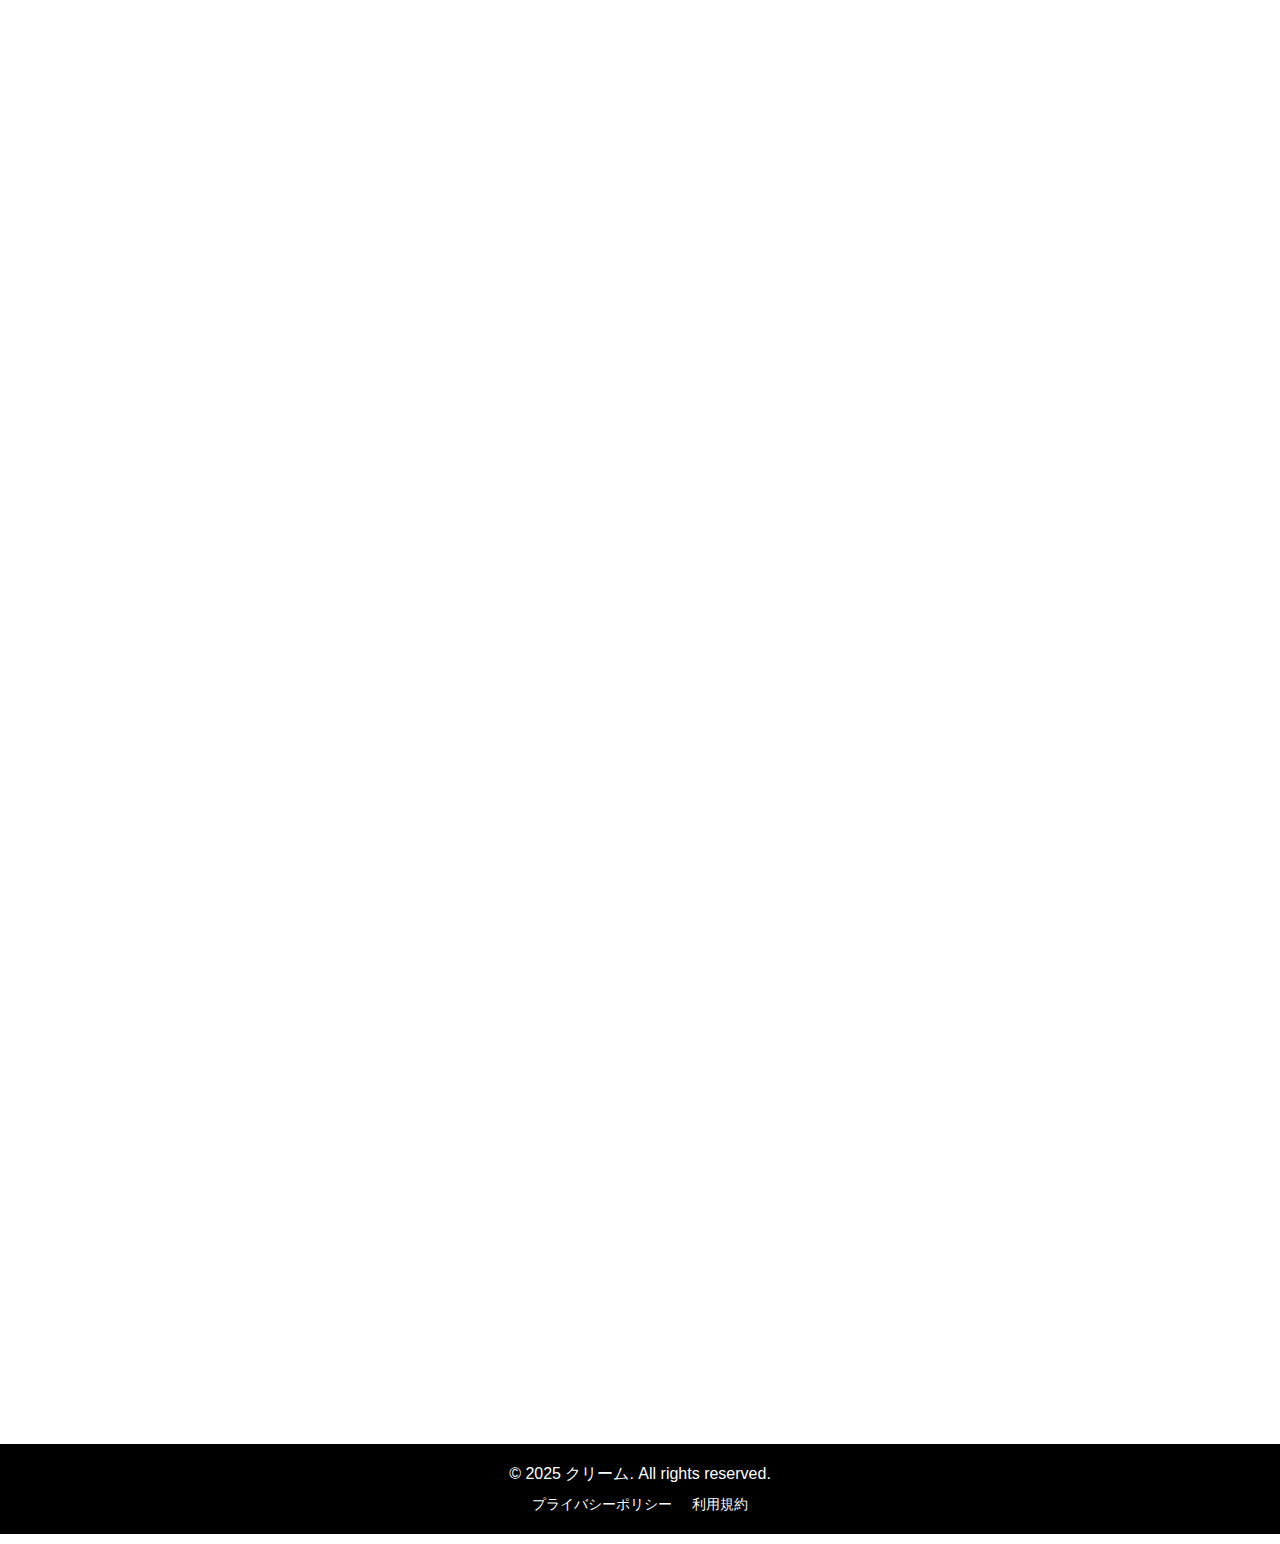
==== commit ba4fa600: "Update index.html" ====
--- a/index.html
+++ b/index.html
@@ -125,6 +125,45 @@
                         <p>火災保険の申請プロセスを全面的にサポートします。専門知識を持つスタッフが迅速かつ確実に申請手続きを行い、お客様の負担を軽減します。</p>
                         <a href="#fire-insurance" class="read-more">詳細を見る</a>
                     </div>
+                                      <!-- ブログリンクセクション -->
+<style>
+    .blog-link-section {
+      text-align: center;
+      margin: 3em 0;
+    }
+  
+    .blog-link-box {
+      display: inline-block;
+      text-decoration: none;
+      max-width: 600px;
+    }
+  
+    .blog-link-box img {
+      display: block;
+      margin: 0 auto;
+      max-width: 100%;
+      border-radius: 12px;
+      box-shadow: 0 4px 12px rgba(0, 0, 0, 0.1);
+    }
+  
+    .blog-link-box h2 {
+      color: #fbbd08;
+      margin-top: 1em;
+    }
+  
+    .blog-link-box p {
+      color: #333;
+    }
+  </style>
+  
+  <div class="blog-link-section">
+    <a href="blog.htm" class="blog-link-box">
+      <img src="images/cream--comfort-better-future.jpg" alt="ブログ一覧へ">
+      <h2>最新ブログを見る</h2>
+      <p>火災保険や営業、ライフスタイル情報を随時更新中！</p>
+    </a>
+  </div>
+  
                     <!-- プレミアムウォーターサーバー販売 -->
                     <div class="service" data-aos="zoom-in" data-aos-delay="200">
                          <section id="video-section" class="fade-in" data-aos="fade-up">
